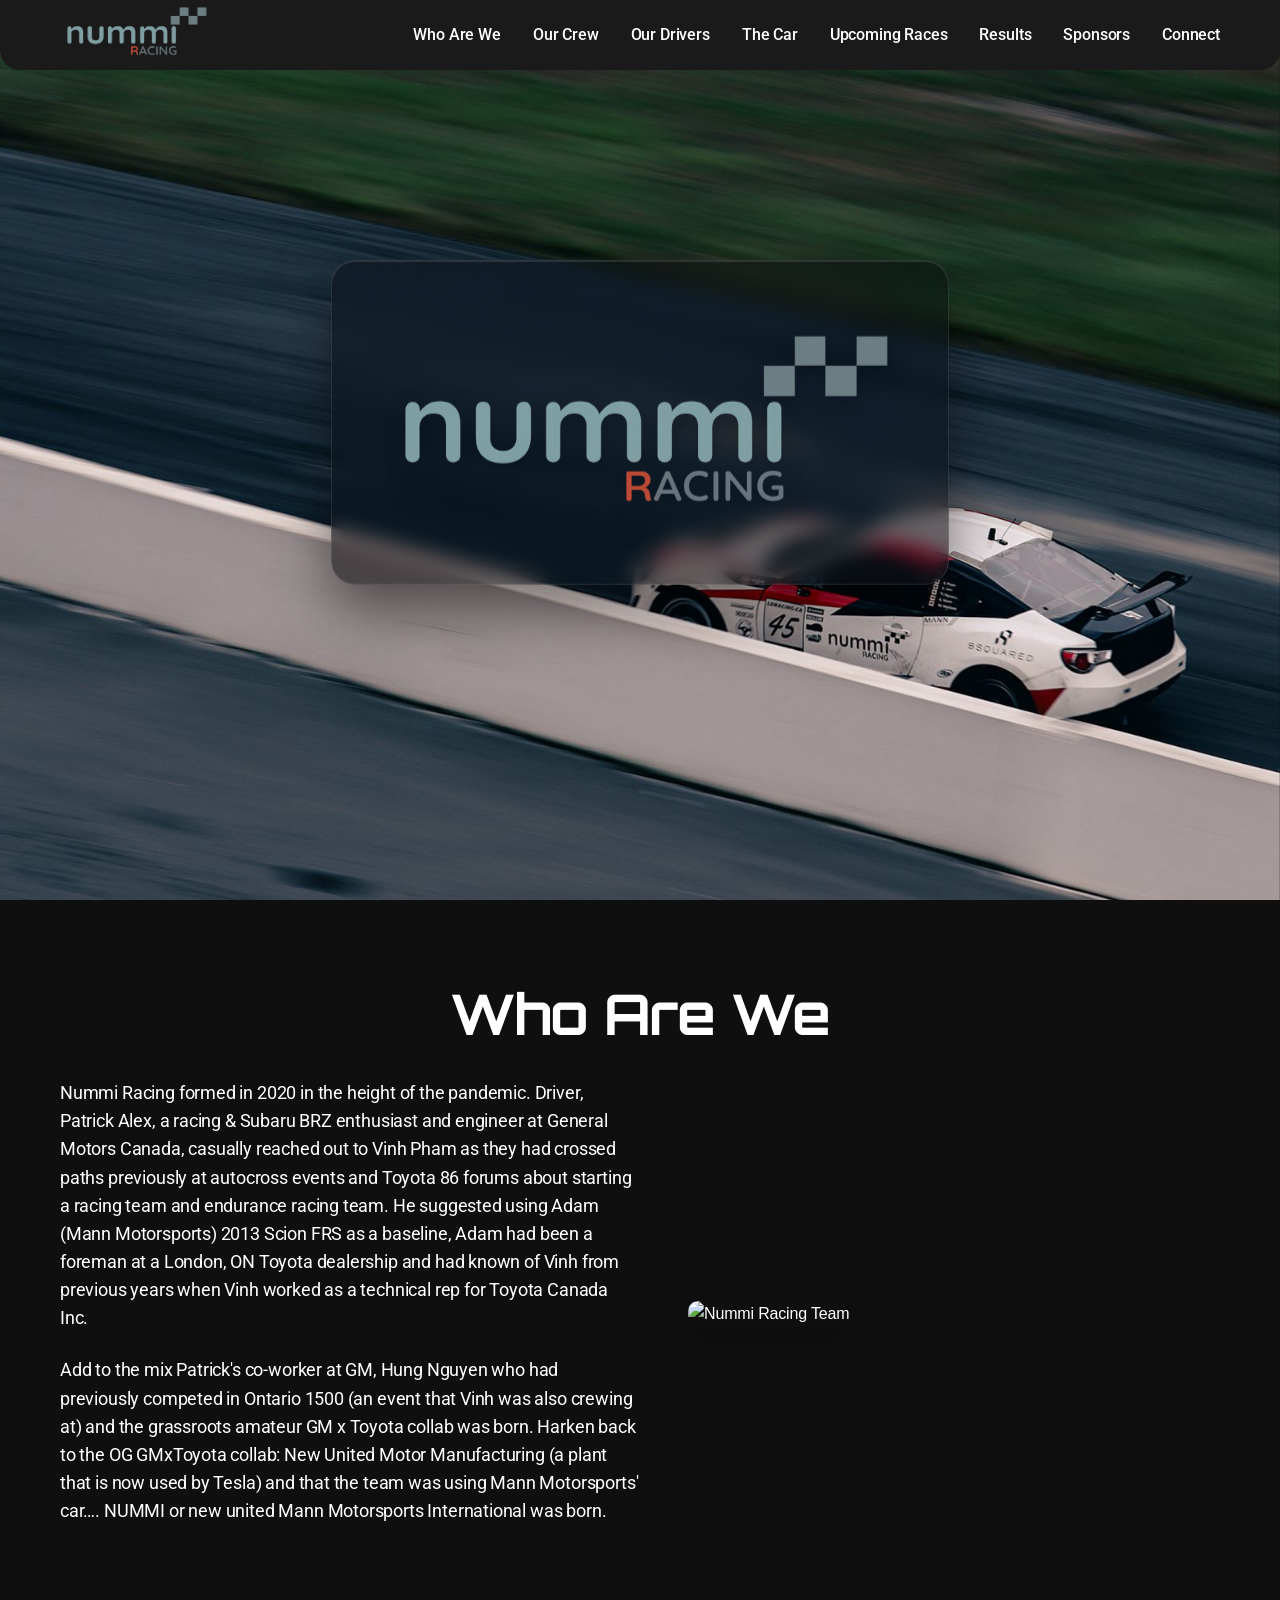
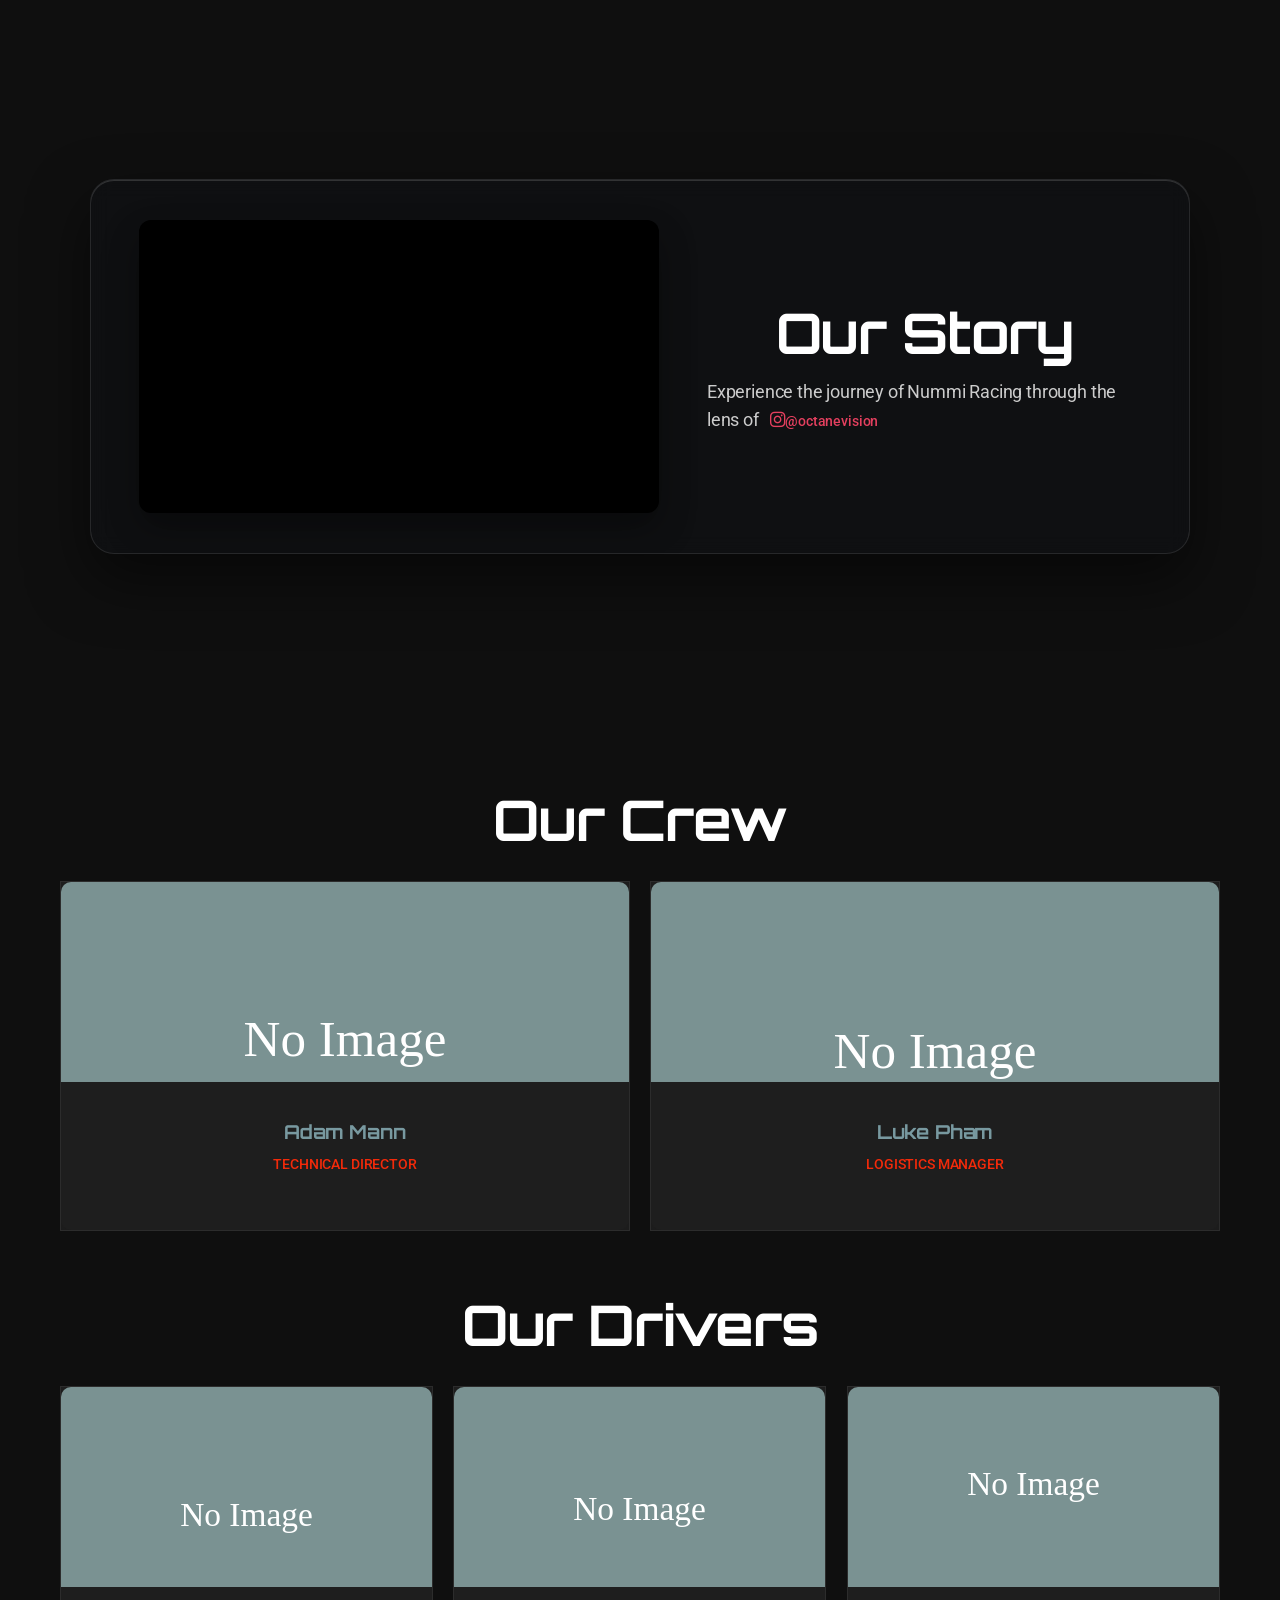
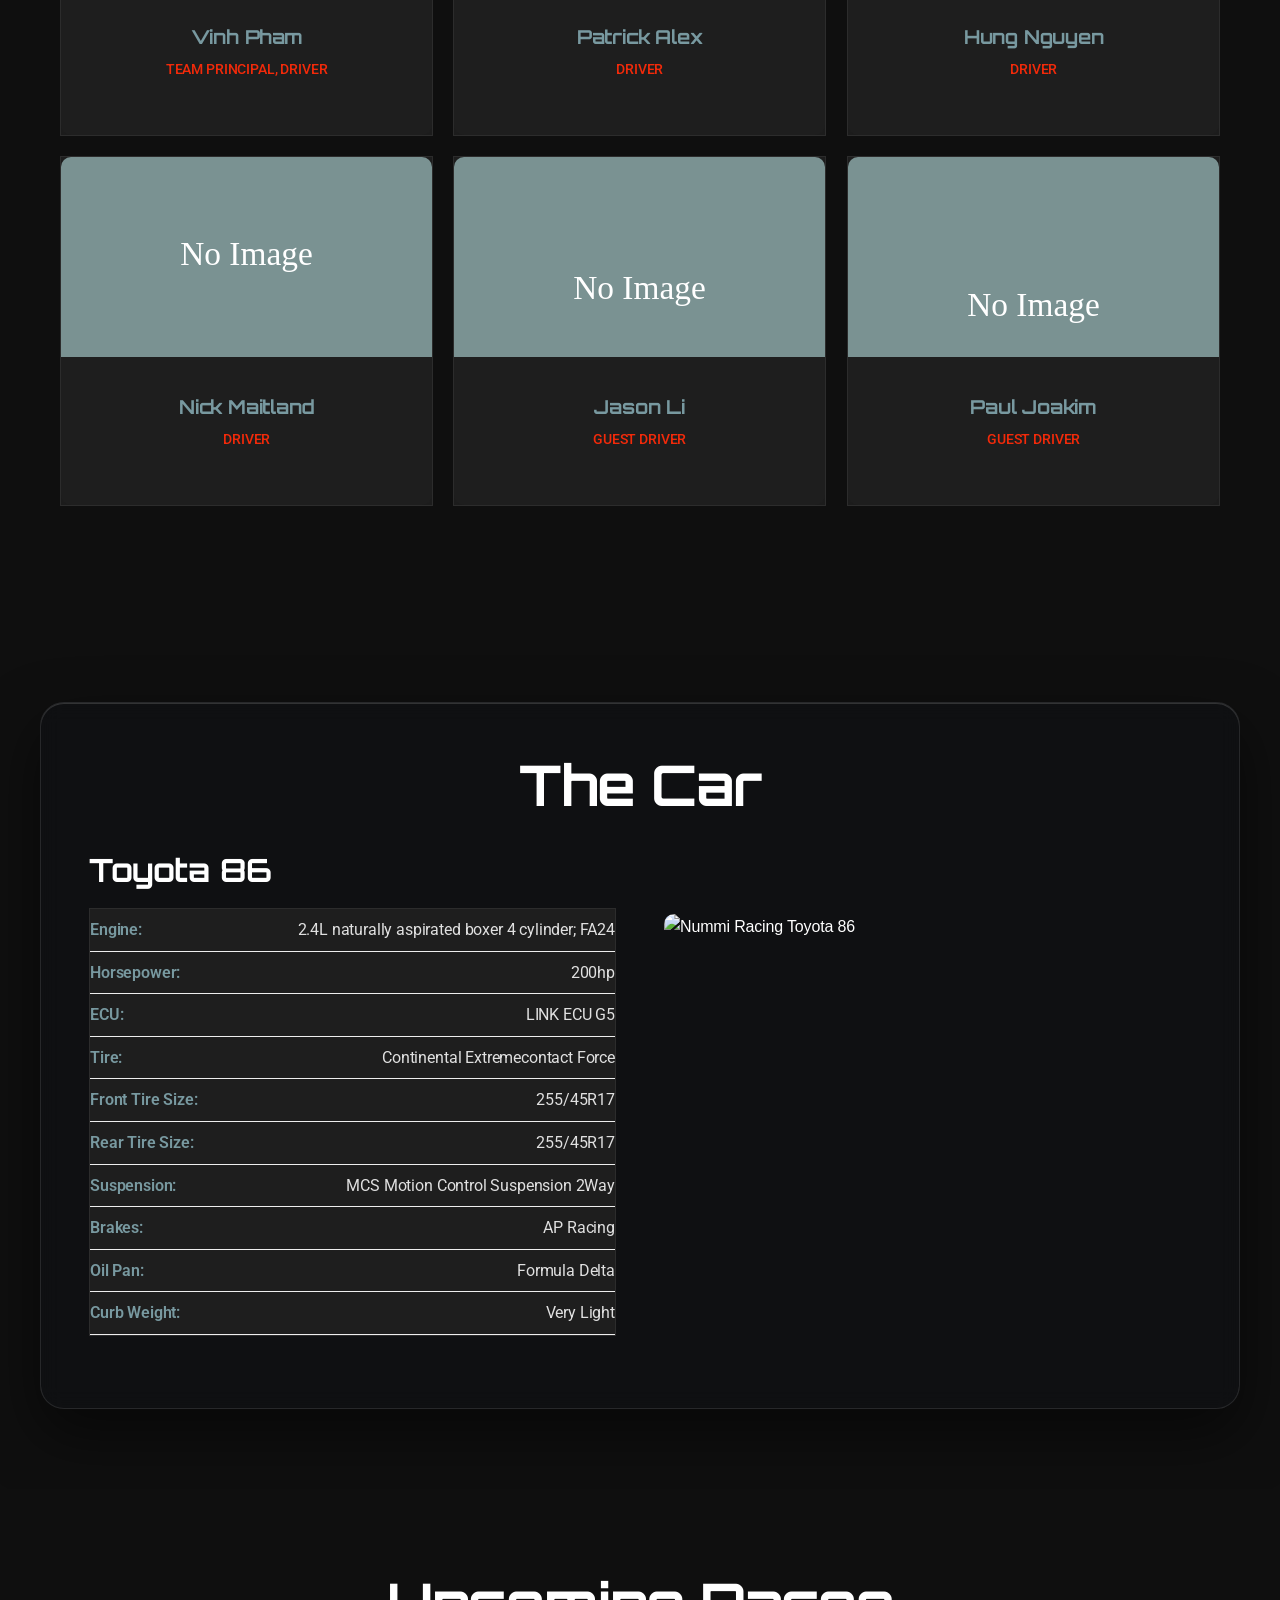
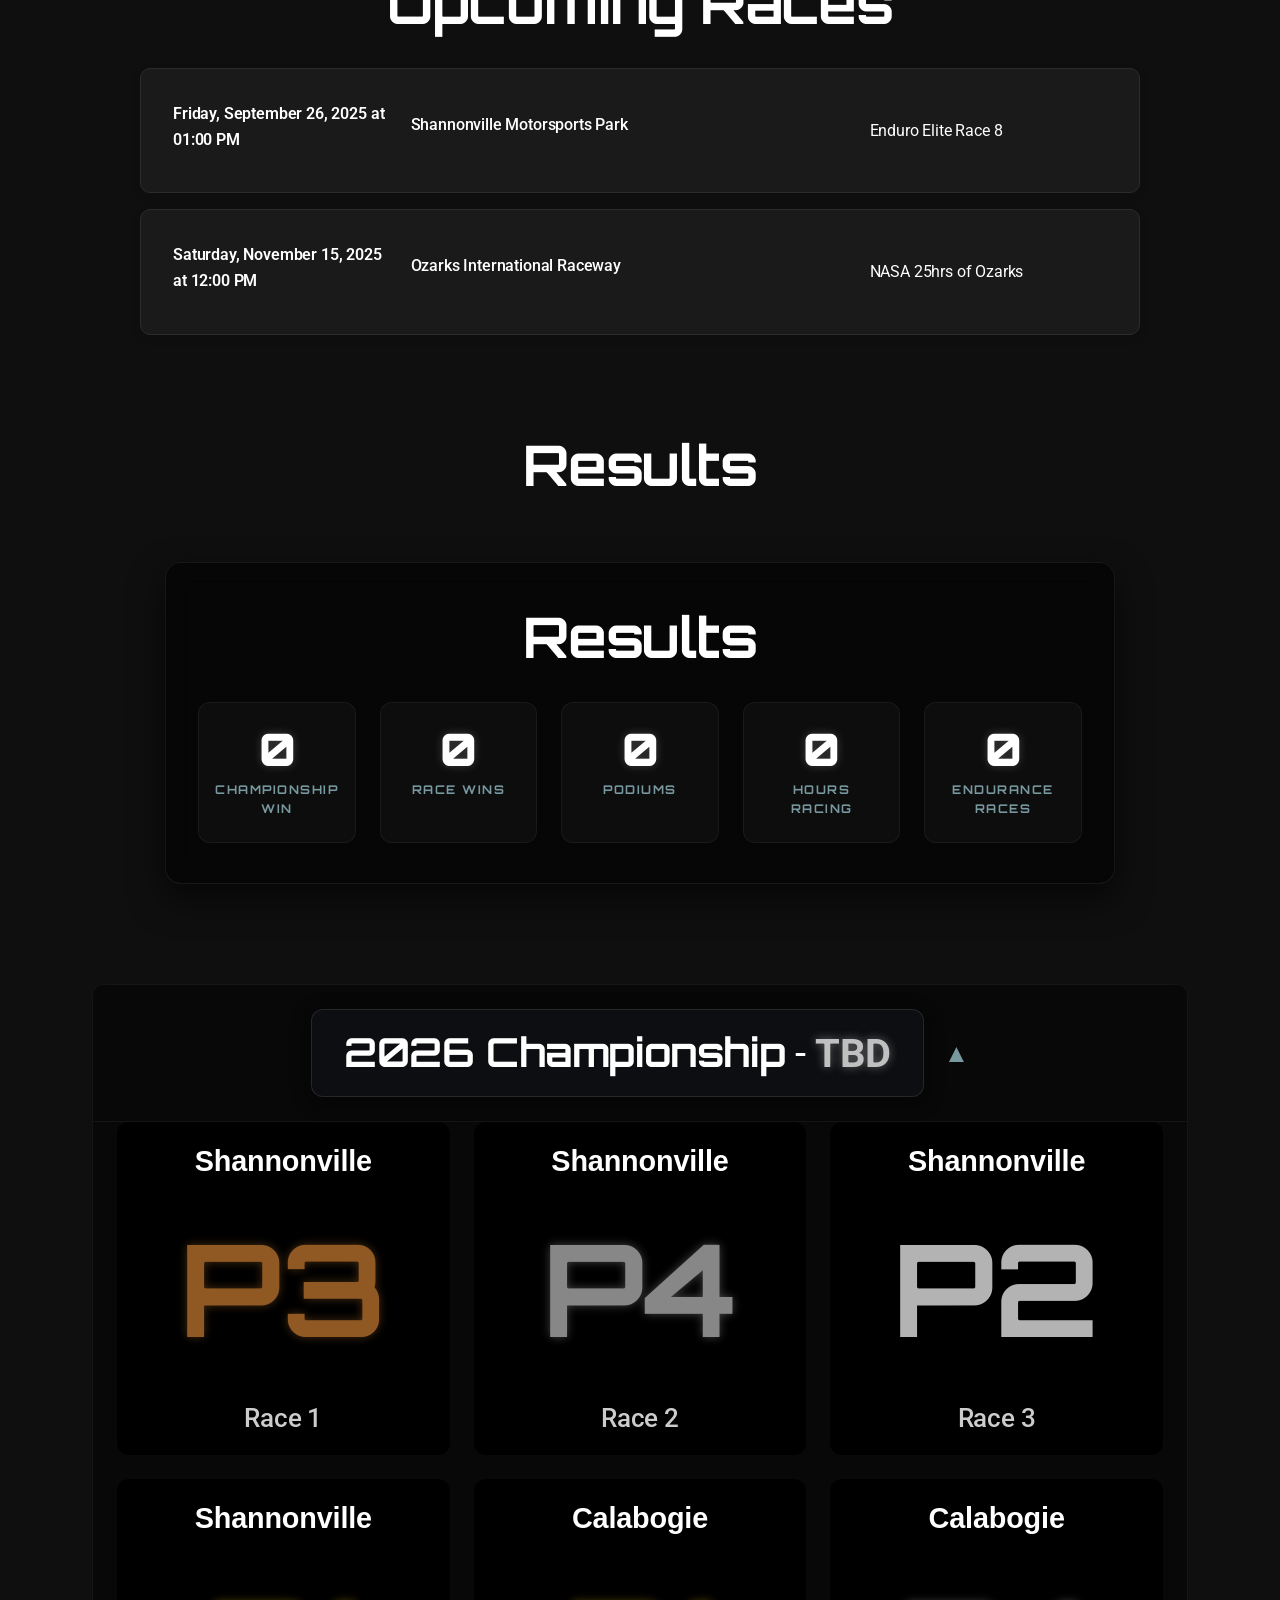
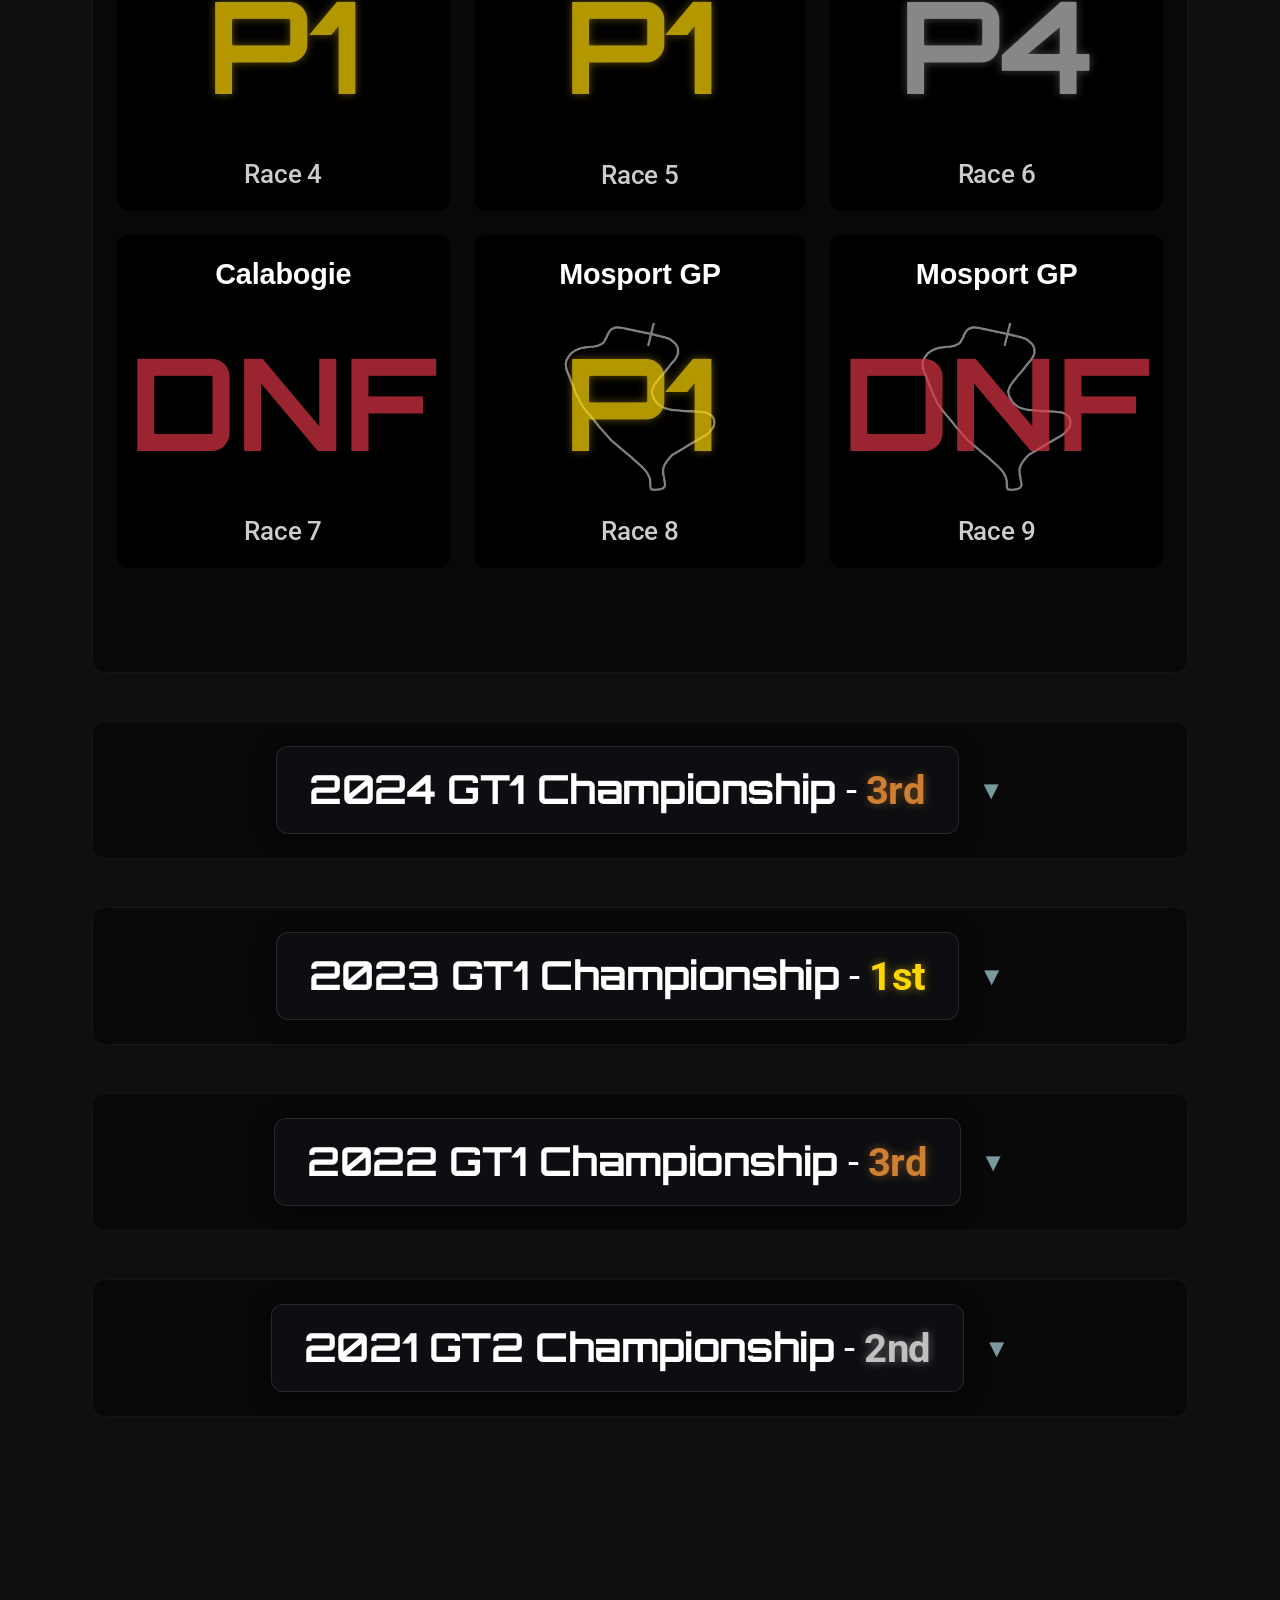
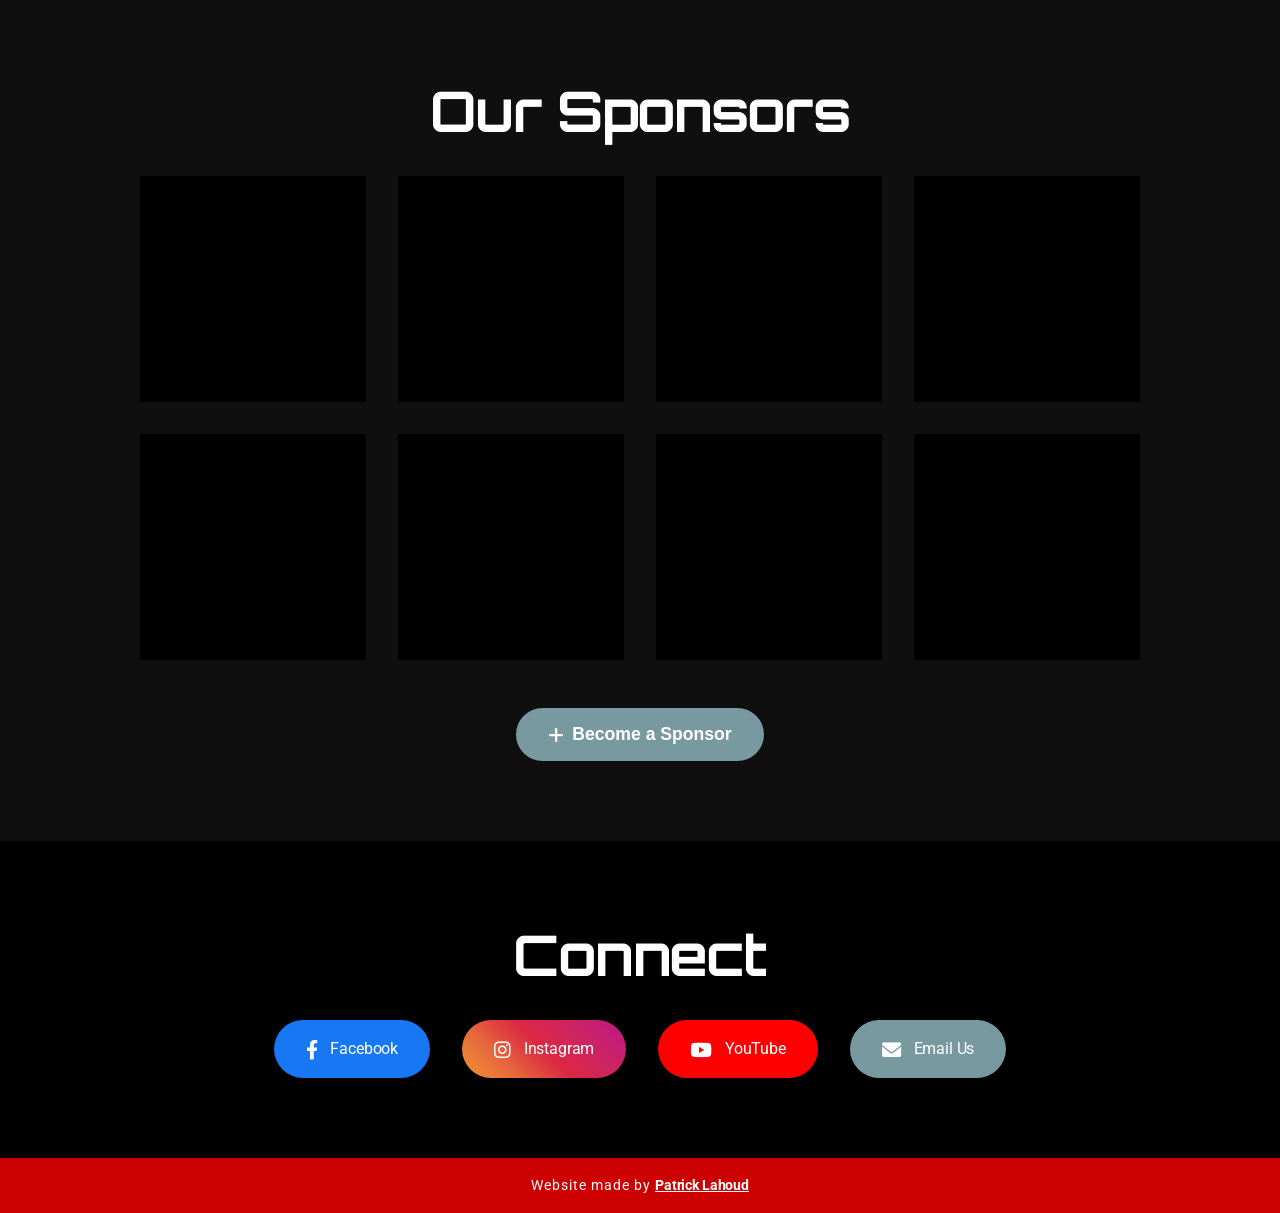
==== index.html @ 9a740198 "Deploy Apple design motion pass and Defender-safe index.html - Rebuild index.html from the July 9 bu" ====
<!DOCTYPE html>
<html lang="en">
<head>
    <meta charset="UTF-8">
    <meta name="viewport" content="width=device-width, initial-scale=1.0">
    <title>Nummi Racing - Amateur Endurance Racing Team</title>
    <link rel="icon" type="image/svg+xml" href="favicon.svg">
    <link rel="stylesheet" href="styles.css?v=3.9">
    <link href="https://cdnjs.cloudflare.com/ajax/libs/font-awesome/6.0.0/css/all.min.css" rel="stylesheet" media="print" onload="this.media='all'">
    <link href="https://fonts.googleapis.com/css2?family=Orbitron:wght@400;700;900&family=Roboto:wght@300;400;500;700&display=swap" rel="stylesheet" media="print" onload="this.media='all'">
    <link href="https://fonts.cdnfonts.com/css/vag-rounded" rel="stylesheet" media="print" onload="this.media='all'">
    <noscript><link href="https://cdnjs.cloudflare.com/ajax/libs/font-awesome/6.0.0/css/all.min.css" rel="stylesheet"><link href="https://fonts.googleapis.com/css2?family=Orbitron:wght@400;700;900&family=Roboto:wght@300;400;500;700&display=swap" rel="stylesheet"><link href="https://fonts.cdnfonts.com/css/vag-rounded" rel="stylesheet"></noscript>
    
    <!-- Hotjar Tracking Code for Site 6501565 (name missing) -->
    <script>
        (function(h,o,t,j,a,r){
            h.hj=h.hj||function(){(h.hj.q=h.hj.q||[]).push(arguments)};
            h._hjSettings={hjid:6501565,hjsv:6};
            a=o.getElementsByTagName('head')[0];
            r=o.createElement('script');r.async=1;
            r.src=t+h._hjSettings.hjid+j+h._hjSettings.hjsv;
            a.appendChild(r);
        })(window,document,'https://static.hotjar.com/c/hotjar-','.js?sv=');
    </script>
</head>
<body>
    <!-- Splash Screen -->
    <div id="splash-screen" class="splash-screen">
        <div class="splash-content">
            <h1 class="splash-text">Welcome to</h1>
        </div>
    </div>

    <div class="top-accent-line"></div>

    <!-- Navigation -->
    <nav class="navbar">
        <div class="nav-container">
                    <div class="nav-logo">
            <a href="#home">
                <img src="images/nummi.png" alt="Nummi Racing" class="nav-logo-img">
            </a>
        </div>
            <div class="nav-menu" id="nav-menu">
            <a href="#about" class="nav-link">Who Are We</a>
            <a href="#crew" class="nav-link">Our Crew</a>
            <a href="#drivers" class="nav-link">Our Drivers</a>
            <a href="#car" class="nav-link">The Car</a>
                            <a href="#schedule" class="nav-link">Upcoming Races</a>
            <a href="#results" class="nav-link">Results</a>
            <a href="#sponsors" class="nav-link">Sponsors</a>
            <a href="#contact" class="nav-link">Connect</a>
            </div>
            <div class="nav-toggle" id="nav-toggle">
                <span class="bar"></span>
                <span class="bar"></span>
                <span class="bar"></span>
            </div>
        </div>
    </nav>

    <!-- Hero Section -->
    <section id="home" class="hero">
    <div class="parallax-viewport">
        <img src="images/hero-bg2-web.jpg" class="hero-background" alt="Hero Background Image">
    </div>

    <div class="hero-content">
        <img src="images/nummi.png" alt="Nummi Racing" class="hero-logo" fetchpriority="high">
    </div>
    </section>

    <!-- Countdown Section -->
    <section id="countdown" class="countdown-section">
        <div class="container" style="display: none !important;">
            <h2>Upcoming Races</h2>
            <div class="countdown-container">
                <!-- Race 1 Countdown -->
                <div class="countdown-race" id="countdown-race1">
                    <div class="race-details">
                        <h3>Enduro Elite Race 8</h3>
                        <p>Shannonville Motorsports Park</p>
                        <p>September 26, 2025 at 1:00 PM EST</p>
                    </div>
                    <div class="countdown-timer">
                        <div class="countdown-item">
                            <span class="countdown-number" id="months1">00</span>
                            <span class="countdown-label">Months</span>
                        </div>
                        <div class="countdown-item">
                            <span class="countdown-number" id="days1">00</span>
                            <span class="countdown-label">Days</span>
                        </div>
                        <div class="countdown-item">
                            <span class="countdown-number" id="hours1">00</span>
                            <span class="countdown-label">Hours</span>
                        </div>
                        <div class="countdown-item">
                            <span class="countdown-number" id="minutes1">00</span>
                            <span class="countdown-label">Minutes</span>
                        </div>
                        <div class="countdown-item">
                            <span class="countdown-number" id="seconds1">00</span>
                            <span class="countdown-label">Seconds</span>
                        </div>
                    </div>
                </div>

                <!-- Race 2 Countdown -->
                <div class="countdown-race" id="countdown-race2">
                    <div class="race-details">
                        <h3>NASA 25hrs of Ozarks</h3>
                        <p>Ozarks International Raceway</p>
                        <p>November 15, 2025 at 11:00 AM CT</p>
                    </div>
                    <div class="countdown-timer">
                        <div class="countdown-item">
                            <span class="countdown-number" id="months2">00</span>
                            <span class="countdown-label">Months</span>
                        </div>
                        <div class="countdown-item">
                            <span class="countdown-number" id="days2">00</span>
                            <span class="countdown-label">Days</span>
                        </div>
                        <div class="countdown-item">
                            <span class="countdown-number" id="hours2">00</span>
                            <span class="countdown-label">Hours</span>
                        </div>
                        <div class="countdown-item">
                            <span class="countdown-number" id="minutes2">00</span>
                            <span class="countdown-label">Minutes</span>
                        </div>
                        <div class="countdown-item">
                            <span class="countdown-number" id="seconds2">00</span>
                            <span class="countdown-label">Seconds</span>
                        </div>
                    </div>
                </div>
            </div>
        </div>
    </section>

    <!-- About Section -->
    <section id="about" class="about-section">
        <div class="container">
            <h2>Who Are We</h2>
            <div class="about-content">
                <div class="about-text">
                    <p>Nummi Racing formed in 2020 in the height of the pandemic. Driver, Patrick Alex, a racing & Subaru BRZ enthusiast and engineer at General Motors Canada, casually reached out to Vinh Pham as they had crossed paths previously at autocross events and Toyota 86 forums about starting a racing team and endurance racing team. He suggested using Adam (Mann Motorsports) 2013 Scion FRS as a baseline, Adam had been a foreman at a London, ON Toyota dealership and had known of Vinh from previous years when Vinh worked as a technical rep for Toyota Canada Inc.</p>
                    
                    <p>Add to the mix Patrick's co-worker at GM, Hung Nguyen who had previously competed in Ontario 1500 (an event that Vinh was also crewing at) and the grassroots amateur GM x Toyota collab was born. Harken back to the OG GMxToyota collab: New United Motor Manufacturing (a plant that is now used by Tesla) and that the team was using Mann Motorsports' car…. NUMMI or new united Mann Motorsports International was born.</p>
                </div>
                <div class="about-image">
                    <img src="images/team-photo.jpg" alt="Nummi Racing Team" id="team-photo" loading="lazy">
                </div>
            </div>
        </div>
    </section>

    <!-- Team Movie Section -->
    <section id="highlights" class="video-parallax-section">
    <div class="video-parallax-viewport">
        <div class="video-parallax-bg"></div>
    </div>

    <div class="video-glass-card">
        <div class="video-content-layout">
            
            <div class="iframe-player-container">
                <iframe 
                    src="https://www.youtube.com/embed/swgQvlwt8AI" 
                    title="Nummi Racing Team Movie"
                    frameborder="0" 
                    allow="accelerometer; autoplay; clipboard-write; encrypted-media; gyroscope; picture-in-picture" 
                    allowfullscreen>
                </iframe>
            </div>
            
            <div class="video-text-container">
                <h2>Our Story</h2>
                <p>Experience the journey of Nummi Racing through the lens of &nbsp; <a href="https://www.instagram.com/octanevision/" target="_blank" class="instagram-link"><i class="fab fa-instagram"></i>@octanevision</a></p>
            </div>
        </div>
    </div>
    </section>

    <!-- Crew Section -->
    <section id="crew" class="crew-section">
        <div class="container">
            <h3><br></h3>
            <h2>Our Crew</h2>
            <div class="crew-grid" id="crew-grid">
                <!-- Crew will be populated by JavaScript -->
            </div>
        </div>
    </section>

    <!-- Drivers Section -->
    <section id="drivers" class="drivers-section">
        <div class="container">
            <h2>Our Drivers</h2>
            <div class="drivers-grid" id="drivers-grid">
                <!-- Drivers will be populated by JavaScript -->
            </div>
        </div>
    </section>
    

    <!-- The Car Section -->
    <section id="car" class="car-parallax-section">
    <div class="car-parallax-viewport">
        <div class="car-parallax-bg"></div>
    </div>

    <div class="car-glass-card">
        <h2>The Car</h2>
        <div class="car-content">
            <div class="car-details">
                <h3>Toyota 86</h3>
                <div class="car-specs">
                    <div class="spec-item">
                        <span class="spec-label">Engine:</span>
                        <span class="spec-value">2.4L naturally aspirated boxer 4 cylinder; FA24</span>
                    </div>
                    <div class="spec-item">
                        <span class="spec-label">Horsepower:</span>
                        <span class="spec-value">200hp</span>
                    </div>
                    <div class="spec-item">
                        <span class="spec-label">ECU:</span>
                        <span class="spec-value">LINK ECU G5</span>
                    </div>
                    <div class="spec-item">
                        <span class="spec-label">Tire:</span>
                        <span class="spec-value">Continental Extremecontact Force</span>
                    </div>
                    <div class="spec-item">
                        <span class="spec-label">Front Tire Size:</span>
                        <span class="spec-value">255/45R17</span>
                    </div>
                    <div class="spec-item">
                        <span class="spec-label">Rear Tire Size:</span>
                        <span class="spec-value">255/45R17</span>
                    </div>
                    <div class="spec-item">
                        <span class="spec-label">Suspension:</span>
                        <span class="spec-value">MCS Motion Control Suspension 2Way</span>
                    </div>
                    <div class="spec-item">
                        <span class="spec-label">Brakes:</span>
                        <span class="spec-value">AP Racing</span>
                    </div>
                    <div class="spec-item">
                        <span class="spec-label">Oil Pan:</span>
                        <span class="spec-value">Formula Delta</span>
                    </div>
                    <div class="spec-item">
                        <span class="spec-label">Curb Weight:</span>
                        <span class="spec-value">Very Light</span>
                    </div>
                </div>
            </div>
            <div class="car-gallery">
                <img src="images/car-main.jpg" alt="Nummi Racing Toyota 86" id="car-main-image" loading="lazy">
                <div class="car-thumbnails" id="car-thumbnails">
                    </div>
            </div>
        </div>
    </div>
    </section>
    
    <!-- Schedule Section -->
    <section id="schedule" class="schedule-section">
        <div class="container">
            <h2>Upcoming Races</h2>
            <div class="schedule-content">
                <div class="upcoming-races">

                    <div class="races-list" id="upcoming-races">
                        <!-- Upcoming races will be populated by JavaScript -->
                    </div>
                </div>

            </div>
        </div>
    </section>

    <!-- Gallery Section -->
    <section id="gallery" class="gallery-section" style="display: none;">
        <div class="container">
            <h2>Race Gallery</h2>
            <div class="gallery-filters">
                <button class="filter-btn active" data-filter="all">All Races</button>
                <button class="filter-btn" data-filter="race1">Race 1</button>
                <button class="filter-btn" data-filter="race2">Race 2</button>
                <button class="filter-btn" data-filter="race3">Race 3</button>
            </div>
            <div class="gallery-grid" id="gallery-grid">
                <!-- Gallery images will be populated by JavaScript -->
            </div>
        </div>
    </section>

    
    
    <!-- Results Section -->
    <section id="results" class="results-section">
        <div class="parallax-bg" style="background-image: url('images/DI.jpg'); position: absolute; top: 0; left: 0; width: 100%; height: 100%; z-index: 1; background-size: cover; background-position: center; background-attachment: fixed;"></div>            <h2>Results</h2>
        
        <div class="container" style="position: relative; z-index: 10;">
    <div class="results-content">
        <div class="results-overview">
            <div class="premium-glass-card">
                
                <h2 class="section-title">Results</h2>
                
                <div class="digital-stats">
                    <div class="stat-line">
                        <span class="counter-number" data-target="1">0</span>
                        <span class="counter-label">Championship Win</span>
                    </div>
                    <div class="stat-line">
                        <span class="counter-number" data-target="5">0</span>
                        <span class="counter-label">Race Wins</span>
                    </div>
                    <div class="stat-line">
                        <span class="counter-number" data-target="16">0</span>
                        <span class="counter-label">Podiums</span>
                    </div>
                    <div class="stat-line">
                        <span class="counter-number" data-target="250">0</span>
                        <span class="counter-label">Hours Racing</span>
                    </div>
                    <div class="stat-line">
                        <span class="counter-number" data-target="33">0</span>
                        <span class="counter-label">Endurance Races</span>
                    </div>
                </div>
            </div> </div>

                <div class="digital-stats" style="margin-top: 50px; margin-bottom: 50px;">
                </div>
                

                <div class="results-container">
                    
                    <div class="season-divider"></div>

                    <details class="season" open>
                        <summary><h3>2026 Championship</span><span class="season-dash"> - </span><span class="season-position silver">TBD</span></h3></summary>
                        <div class="race-content">
                    
                    <div class="season">
                        <div class="results-grid">
                            <div class="result-card">
                                <div class="track-name">Shannonville</div>
                                <div class="track-map">
                                    <canvas class="track-canvas" width="400" height="300" data-track="smp-long" data-lap-time="1.20"></canvas>
                                </div>
                                <div class="race-position p3">P3</div>
                                <div class="race-number">Race 1</div>
                            </div>
                            
                            <div class="result-card">
                                <div class="track-name">Shannonville</div>
                                <div class="track-map">
                                    <canvas class="track-canvas" width="400" height="300" data-track="smp-long" data-lap-time="1.19"></canvas>
                                </div>
                                <div class="race-position p4">P4</div>
                                <div class="race-number">Race 2</div>
                            </div>
                            
                            <div class="result-card">
                                <div class="track-name">Shannonville </div>
                                <div class="track-map">
                                    <canvas class="track-canvas" width="400" height="300" data-track="smp-long" data-lap-time="1.42"></canvas>
                                </div>
                                <div class="race-position p2">P2</div>
                                <div class="race-number">Race 3</div>
                            </div>
                            
                            <div class="result-card">
                                <div class="track-name">Shannonville </div>
                                <div class="track-map">
                                    <canvas class="track-canvas" width="400" height="300" data-track="smp-long" data-lap-time="1.40"></canvas>
                                </div>
                                <div class="race-position p1">P1</div>
                                <div class="race-number">Race 4</div>
                            </div>
                            
                            <div class="result-card">
                                <div class="track-name">Calabogie</div>
                                <div class="track-map">
                                    <canvas class="track-canvas" width="400" height="300" data-track="calabogie" data-lap-time="1.17"></canvas>
                                </div>
                                <div class="race-position p1">P1</div>
                                <div class="race-number">Race 5</div>
                            </div>
                            
                             <div class="result-card">
                                <div class="track-name">Calabogie</div>
                                <div class="track-map">
                                    <canvas class="track-canvas" width="400" height="300" data-track="calabogie" data-lap-time="1.17"></canvas>
                                </div>
                                <div class="race-position p4">P4</div>
                                <div class="race-number">Race 6</div>
                            </div>

                             <div class="result-card">
                                <div class="track-name">Calabogie</div>
                                <div class="track-map">
                                    <canvas class="track-canvas" width="400" height="300" data-track="calabogie" data-lap-time="1.17"></canvas>
                                </div>
                                <div class="race-position dnf">DNF</div>
                                <div class="race-number">Race 7</div>
                            </div>

                            <div class="result-card">
                                <div class="track-name">Mosport GP</div>
                                <div class="track-map">
                                    <canvas class="track-canvas" width="400" height="300" data-track="mosport" data-lap-time="1.24"></canvas>
                                </div>
                                <div class="race-position p1">P1</div>
                                <div class="race-number">Race 8</div>
                            </div>

                            <div class="result-card">
                                <div class="track-name">Mosport GP</div>
                                <div class="track-map">
                                    <canvas class="track-canvas" width="400" height="300" data-track="mosport" data-lap-time="1.24"></canvas>
                                </div>
                                <div class="race-position dnf">DNF</div>
                                <div class="race-number">Race 9</div>
                            </div>                
                        </div>

                        </div>
                        </details>
                    
                    <details class="season">
                        <summary><h3>2024 GT1 Championship</span><span class="season-dash"> - </span><span class="season-position bronze">3rd</span></h3></summary>
                        <div class="race-content">
                    
                            <div class="season">
                        <div class="results-grid">
                            <div class="result-card">
                                <div class="track-name">Mosport GP</div>
                                <div class="track-map">
                                    <canvas class="track-canvas" width="400" height="300" data-track="mosport" data-lap-time="1.24"></canvas>
                                </div>
                                <div class="race-position p5">P5</div>
                                <div class="race-number">Race 1</div>
                            </div>
                            
                            <div class="result-card">
                                <div class="track-name">Mosport GP</div>
                                <div class="track-map">
                                    <canvas class="track-canvas" width="400" height="300" data-track="mosport" data-lap-time="1.25"></canvas>
                                </div>
                                <div class="race-position p3">P3</div>
                                <div class="race-number">Race 2</div>
                            </div>
                            
                            <div class="result-card">
                                <div class="track-name">Calabogie</div>
                                <div class="track-map">
                                    <canvas class="track-canvas" width="400" height="300" data-track="calabogie" data-lap-time="1.16"></canvas>
                                </div>
                                <div class="race-position p1">P1</div>
                                <div class="race-number">Race 3</div>
                            </div>
                            
                            <div class="result-card">
                                <div class="track-name">Calabogie</div>
                                <div class="track-map">
                                    <canvas class="track-canvas" width="400" height="300" data-track="calabogie" data-lap-time="1.17"></canvas>
                                </div>
                                <div class="race-position p6">P6</div>
                                <div class="race-number">Race 4</div>
                            </div>
                            
                            <div class="result-card">
                                <div class="track-name">Mosport GP</div>
                                <div class="track-map">
                                    <canvas class="track-canvas" width="400" height="300" data-track="mosport" data-lap-time="1.26"></canvas>
                                </div>
                                <div class="race-position p3">P3</div>
                                <div class="race-number">Race 5</div>
                            </div>
                            
                            <div class="result-card">
                                <div class="track-name">Mosport GP</div>
                                <div class="track-map">
                                    <canvas class="track-canvas" width="400" height="300" data-track="mosport" data-lap-time="0"></canvas>
                                </div>
                                <div class="race-position dnf">DNF</div>
                                <div class="race-number">Race 6</div>
                            </div>
                            
                            <div class="result-card">
                                <div class="track-name">Shannonville</div>
                                <div class="track-map">
                                    <canvas class="track-canvas" width="400" height="300" data-track="smp-long" data-lap-time="1.40"></canvas>
                                </div>
                                <div class="race-position p2">P2</div>
                                <div class="race-number">Race 7</div>
                            </div>
                            
                            <div class="result-card">
                                <div class="track-name">Shannonville</div>
                                <div class="track-map">
                                    <canvas class="track-canvas" width="400" height="300" data-track="smp-long" data-lap-time="1.39"></canvas>
                                </div>
                                <div class="race-position p1">P1</div>
                                <div class="race-number">Race 8</div>
                            </div>
                            
                            <div class="result-card">
                                <div class="track-name">Shannonville Pro</div>
                                <div class="track-map">
                                    <canvas class="track-canvas" width="400" height="300" data-track="smp-pro" data-lap-time="1.38"></canvas>
                                </div>
                                <div class="race-position p3">P3</div>
                                <div class="race-number">Race 9</div>
                            </div>
                        </div>
                    </div>
                    
                    <div class="season-divider"></div>

                    </div>
                    </details>


                    <details class="season">
                        <summary><h3>2023 GT1 Championship</span><span class="season-dash"> - </span><span class="season-position gold">1st</span></h3></summary>
                        <div class="race-content">
                    
                    <div class="season">
                        <div class="results-grid">
                            <div class="result-card">
                                <div class="track-name">Shannonville</div>
                                <div class="track-map">
                                    <canvas class="track-canvas" width="400" height="300" data-track="smp-long" data-lap-time="1.40"></canvas>
                                </div>
                                <div class="race-position p1">P1</div>
                                <div class="race-number">Race 1</div>
                            </div>
                            
                            <div class="result-card">
                                <div class="track-name">Mosport GP</div>
                                <div class="track-map">
                                    <canvas class="track-canvas" width="400" height="300" data-track="mosport" data-lap-time="1.24"></canvas>
                                </div>
                                <div class="race-position p1">P1</div>
                                <div class="race-number">Race 2</div>
                            </div>
                            
                            <div class="result-card">
                                <div class="track-name">Mosport GP</div>
                                <div class="track-map">
                                    <canvas class="track-canvas" width="400" height="300" data-track="mosport" data-lap-time="1.25"></canvas>
                                </div>
                                <div class="race-position p2">P2</div>
                                <div class="race-number">Race 3</div>
                            </div>
                            
                            <div class="result-card">
                                <div class="track-name">Calabogie</div>
                                <div class="track-map">
                                    <canvas class="track-canvas" width="400" height="300" data-track="calabogie" data-lap-time="1.16"></canvas>
                                </div>
                                <div class="race-position p6">P6</div>
                                <div class="race-number">Race 4</div>
                            </div>
                            
                            <div class="result-card">
                                <div class="track-name">Calabogie</div>
                                <div class="track-map">
                                    <canvas class="track-canvas" width="400" height="300" data-track="calabogie" data-lap-time="1.17"></canvas>
                                </div>
                                <div class="race-position p2">P2</div>
                                <div class="race-number">Race 5</div>
                            </div>
                            
                            <div class="result-card">
                                <div class="track-name">Shannonville</div>
                                <div class="track-map">
                                    <canvas class="track-canvas" width="400" height="300" data-track="smp-long" data-lap-time="1.39"></canvas>
                                </div>
                                <div class="race-position p3">P3</div>
                                <div class="race-number">Race 6</div>
                            </div>
                            
                            <div class="result-card">
                                <div class="track-name">Shannonville</div>
                                <div class="track-map">
                                    <canvas class="track-canvas" width="400" height="300" data-track="smp-long" data-lap-time="1.37"></canvas>
                                </div>
                                <div class="race-position p1">P1</div>
                                <div class="race-number">Race 7</div>
                            </div>
                            
                            <div class="result-card">
                                <div class="track-name">Calabogie</div>
                                <div class="track-map">
                                    <canvas class="track-canvas" width="400" height="300" data-track="calabogie" data-lap-time="1.18"></canvas>
                                </div>
                                <div class="race-position p2">P2</div>
                                <div class="race-number">Race 8</div>
                            </div>
                            
                            <div class="result-card">
                                <div class="track-name">Calabogie</div>
                                <div class="track-map">
                                    <canvas class="track-canvas" width="400" height="300" data-track="calabogie" data-lap-time="1.19"></canvas>
                                </div>
                                <div class="race-position p6">P6</div>
                                <div class="race-number">Race 9</div>
                            </div>
                        </div>
                    </div>

                    </div>
                    </details>

                    <div class="season-divider"></div>

                    <details class="season">
                        <summary><h3>2022 GT1 Championship</span><span class="season-dash"> - </span><span class="season-position bronze">3rd</span></h3></summary>
                        <div class="race-content">

                    <div class="season">
                        <div class="results-grid">
                            <div class="result-card">
                                <div class="track-name">Mosport GP</div>
                                <div class="track-map">
                                    <canvas class="track-canvas" width="400" height="300" data-track="mosport" data-lap-time="1.26"></canvas>
                                </div>
                                <div class="race-position p2">P2</div>
                                <div class="race-number">Race 1</div>
                            </div>
                            
                            <div class="result-card">
                                <div class="track-name">Mosport GP</div>
                                <div class="track-map">
                                    <canvas class="track-canvas" width="400" height="300" data-track="mosport" data-lap-time="1.27"></canvas>
                                </div>
                                <div class="race-position p3">P3</div>
                                <div class="race-number">Race 2</div>
                            </div>
                            
                            <div class="result-card">
                                <div class="track-name">Mosport GP</div>
                                <div class="track-map">
                                    <canvas class="track-canvas" width="400" height="300" data-track="mosport" data-lap-time="1.28"></canvas>
                                </div>
                                <div class="race-position p5">P5</div>
                                <div class="race-number">Race 3</div>
                            </div>
                            
                            <div class="result-card">
                                <div class="track-name">Calabogie</div>
                                <div class="track-map">
                                    <canvas class="track-canvas" width="400" height="300" data-track="calabogie" data-lap-time="1.17"></canvas>
                                </div>
                                <div class="race-position p5">P5</div>
                                <div class="race-number">Race 4</div>
                            </div>
                            
                            <div class="result-card">
                                <div class="track-name">Calabogie</div>
                                <div class="track-map">
                                    <canvas class="track-canvas" width="400" height="300" data-track="calabogie" data-lap-time="1.18"></canvas>
                                </div>
                                <div class="race-position p6">P6</div>
                                <div class="race-number">Race 5</div>
                            </div>
                            
                            <div class="result-card">
                                <div class="track-name">Shannonville</div>
                                <div class="track-map">
                                    <canvas class="track-canvas" width="400" height="300" data-track="smp-long" data-lap-time="1.40"></canvas>
                                </div>
                                <div class="race-position p2">P2</div>
                                <div class="race-number">Race 6</div>
                            </div>
                            
                            <div class="result-card">
                                <div class="track-name">Shannonville</div>
                                <div class="track-map">
                                    <canvas class="track-canvas" width="400" height="300" data-track="smp-long" data-lap-time="1.41"></canvas>
                                </div>
                                <div class="race-position p4">P4</div>
                                <div class="race-number">Race 7</div>
                            </div>
                            
                            <div class="result-card">
                                <div class="track-name">Calabogie</div>
                                <div class="track-map">
                                    <canvas class="track-canvas" width="400" height="300" data-track="calabogie" data-lap-time="1.19"></canvas>
                                </div>
                                <div class="race-position p7">P7</div>
                                <div class="race-number">Race 8</div>
                            </div>
                            
                            <div class="result-card">
                                <div class="track-name">Calabogie</div>
                                <div class="track-map">
                                    <canvas class="track-canvas" width="400" height="300" data-track="calabogie" data-lap-time="1.20"></canvas>
                                </div>
                                <div class="race-position p12">P12</div>
                                <div class="race-number">Race 9</div>
                            </div>
                        </div>
                    </div>

                    </div>
                    </details>

                    <div class="season-divider"></div>

                    <details class="season">
                        <summary><h3>2021 GT2 Championship</span><span class="season-dash"> - </span><span class="season-position silver">2nd</span></h3></summary>
                        <div class="race-content">

                    <div class="season">
                        <div class="results-grid">
                            <div class="result-card">
                                <div class="track-name">Calabogie GT2</div>
                                <div class="track-map">
                                    <canvas class="track-canvas" width="400" height="300" data-track="calabogie" data-lap-time="1.20"></canvas>
                                </div>
                                <div class="race-position p5">P5</div>
                                <div class="race-number">Race 1</div>
                            </div>
                            
                            <div class="result-card">
                                <div class="track-name">Calabogie GT2</div>
                                <div class="track-map">
                                    <canvas class="track-canvas" width="400" height="300" data-track="calabogie" data-lap-time="1.19"></canvas>
                                </div>
                                <div class="race-position p3">P3</div>
                                <div class="race-number">Race 2</div>
                            </div>
                            
                            <div class="result-card">
                                <div class="track-name">Shannonville GT2</div>
                                <div class="track-map">
                                    <canvas class="track-canvas" width="400" height="300" data-track="smp-long" data-lap-time="1.42"></canvas>
                                </div>
                                <div class="race-position p2">P2</div>
                                <div class="race-number">Race 3</div>
                            </div>
                            
                            <div class="result-card">
                                <div class="track-name">Shannonville GT1</div>
                                <div class="track-map">
                                    <canvas class="track-canvas" width="400" height="300" data-track="smp-pro" data-lap-time="1.40"></canvas>
                                </div>
                                <div class="race-position p4">P4</div>
                                <div class="race-number">Race 4</div>
                            </div>
                            
                            <div class="result-card">
                                <div class="track-name">Calabogie GT2</div>
                                <div class="track-map">
                                    <canvas class="track-canvas" width="400" height="300" data-track="calabogie" data-lap-time="1.18"></canvas>
                                </div>
                                <div class="race-position p1">P1</div>
                                <div class="race-number">Race 5</div>
                            </div>
                            
                            <div class="result-card">
                                <div class="track-name">Calabogie GT2</div>
                                <div class="track-map">
                                    <canvas class="track-canvas" width="400" height="300" data-track="calabogie" data-lap-time="1.17"></canvas>
                                </div>
                                <div class="race-position p1">P1</div>
                                <div class="race-number">Race 6</div>
                            </div>
                        </div>
                    </div>

                    </div>
                    </details>

                </div>
                </div>
            </div>
        </div>
    </section>

    <!-- Sponsors Section -->
    <section id="sponsors" class="sponsors-section">
        <div class="container">
            <h2>Our Sponsors</h2>
            <div class="sponsors-grid" id="sponsors-grid">
                <!-- Sponsors will be populated by JavaScript -->
            </div>
            
            <!-- Become a Sponsor Button and Form -->
            <div class="become-sponsor-container">
                <button id="become-sponsor-btn" class="become-sponsor-btn">
                    <i class="fas fa-plus"></i>
                    Become a Sponsor
                </button>
                
                <div id="sponsor-form" class="sponsor-form" style="display: none;">
                    <h3>Interested in Sponsoring Nummi Racing?</h3>
                    <p>Fill out the form below and we'll get back to you!</p>
                    
                    <form id="sponsor-contact-form" action="https://formspree.io/f/mqadzlwk" method="POST">
                        <div class="form-group">
                            <label for="sponsor-email">Email *</label>
                            <input type="email" id="sponsor-email" name="email" required>
                        </div>
                        
                        <div class="form-group">
                            <label for="sponsor-company">Company Name *</label>
                            <input type="text" id="sponsor-company" name="company" required>
                        </div>
                        
                        <div class="sponsor-email-field" style="display: none;">
                            </div>
                        
                        <div class="form-group">
                            <label for="sponsor-product">Product Type</label>
                            <input type="text" id="sponsor-product" name="product" placeholder="e.g., Performance Parts, Apparel, etc.">
                        </div>
                        
                        <div class="form-group">
                            <label for="sponsor-message">Message</label>
                            <textarea id="sponsor-message" name="message" rows="5" placeholder="Tell us about your company and how you'd like to partner with Nummi Racing..."></textarea>
                        </div>
                        
                        <div class="form-actions">
                            <button type="button" id="cancel-sponsor-btn" class="btn btn-secondary">Cancel</button>
                            <button type="submit" class="btn btn-primary">Send Message</button>
                        </div>
                    </form>
                </div>
            </div>
        </div>
    </section>

    <!-- Connect Section -->
    <section id="contact" class="contact-section">
        <div class="container">
            <h2>Connect</h2>
            <div class="connect-buttons">
                <a href="https://www.facebook.com/nummi.racing/" class="connect-btn facebook-btn" target="_blank" rel="noopener">
                    <i class="fab fa-facebook-f"></i>
                    <span>Facebook</span>
                </a>
                <a href="https://www.instagram.com/nummi_racing/#" class="connect-btn instagram-btn" target="_blank" rel="noopener">
                    <i class="fab fa-instagram"></i>
                    <span>Instagram</span>
                </a>
                <a href="https://www.youtube.com/@NUMMIRacing" class="connect-btn youtube-btn" target="_blank" rel="noopener">
                    <i class="fab fa-youtube"></i>
                    <span>YouTube</span>
                </a>
                <a href="mailto:nummi.racing45@gmail.com" class="connect-btn email-btn">
                    <i class="fas fa-envelope"></i>
                    <span>Email Us</span>
                </a>
            </div>
        </div>
       
    </section>
    <div class="credit-banner">
    <p>Website made by <a href="https://github.com/Patrick-Lahoud" target="_blank" rel="noopener">Patrick Lahoud</a></p>
</div>

    <script src="script.js?v=3.9"></script>

 
</body>
</html>
---- styles.css ----
/* Color variables */
:root {
    --primary-color: #1a1a1a;
    --secondary-color: #2c2c2c;
    --accent-color: #7899a0; /* Nummi logo primary blue-gray */
    --accent-red: #f22a0a; /* Nummi logo red accent */
    --text-color: #ffffff;
    --bg-color: #0f0f0f;
    --card-bg: #1e1e1e;
    
    /* Logo-inspired colors */
    --logo-primary: #7899a0;
    --logo-secondary: #697576;
    --logo-accent: #9fd4d5;
    --logo-red: #f22a0a;
}

/* --- Global Body & Paragraph Font Update --- */
body, p, span, a, li, label, input, textarea {
    /* --- SWAP YOUR NEW FONT HERE --- */
    font-family: 'Inter', 'Roboto', -apple-system, BlinkMacSystemFont, 'Segoe UI', sans-serif;
    
    /* Optional: Tweaks to make the body text look incredibly crisp and clean */
    font-weight: 400;
    letter-spacing: -0.01em; 
}



/* Splash Screen */
.splash-screen {
    position: fixed;
    top: 0;
    left: 0;
    width: 100%;
    height: 100%;
    background: #000000;
    display: flex;
    align-items: center;
    justify-content: center;
    z-index: 1001;
    opacity: 1;
    transition: opacity 0.4s cubic-bezier(0.4, 0, 0.2, 1);
}

.splash-screen.fade-out {
    opacity: 0;
    pointer-events: none;
}

.splash-content {
    text-align: center;
    position: absolute;
    top: 10vh;
    left: 50%;
    transform: translate(-50%, 0);
    width: 100%;
}

.splash-text {
    font-family: 'VAG Rounded', 'VAG Rounded Std', 'VAG Rounded Next', sans-serif;
    font-size: 3rem;
    color: #7899a0;
    margin-bottom: 2rem;
    font-weight: bold;
    opacity: 0;
    animation: textFadeIn 0.3s cubic-bezier(0.4, 0, 0.2, 1) 0.2s forwards;
}



@keyframes textFadeIn {
    0% {
        opacity: 0;
        transform: translateY(-30px);
    }
    100% {
        opacity: 1;
        transform: translateY(0);
    }
}

@keyframes heroLogoFadeIn {
    0% {
        opacity: 0;
        transform: scale(0.9) translateY(20px);
    }
    100% {
        opacity: 1;
        transform: scale(1) translateY(0);
    }
}



@keyframes splashFadeIn {
    0% {
        opacity: 0;
    }
    20% {
        opacity: 1;
    }
    80% {
        opacity: 1;
    }
    100% {
        opacity: 1;
    }
}

/* Reset and Base Styles */
* {
    margin: 0;
    padding: 0;
    box-sizing: border-box;
}

html {
    scroll-behavior: smooth;
}

body {
    font-family: 'VAG Rounded', 'VAG Rounded Std', 'VAG Rounded Next', sans-serif;
    line-height: 1.6;
    color: #333;
    overflow-x: hidden;
    background-color: var(--bg-color);
    color: var(--text-color);
    transition: background-color 0.3s ease, color 0.3s ease;
    -webkit-font-smoothing: antialiased;
    -moz-osx-font-smoothing: grayscale;
    text-rendering: optimizeLegibility;
}

.container {
    max-width: 1200px;
    margin: 0 auto;
    padding: 0 20px;
    overflow-x: hidden;
}

/* Typography */
h1, h2, h3, h4, h5, h6 {
    font-family: 'Orbitron', monospace;
    font-weight: 700;
    margin-bottom: 1rem;
    font-optical-sizing: auto;
}

/* Size-specific tracking & leading: tighten as type grows, loosen as it shrinks */
h1, h2, .section-title {
    letter-spacing: -0.02em;
    line-height: 1.2;
}

h3, h4 {
    letter-spacing: -0.01em;
    line-height: 1.3;
}

h1 { font-size: 3.5rem; }
h2 { font-size: 2.5rem; }
h3 { font-size: 2rem; }
h4 { font-size: 1.5rem; }

/* Buttons */
.btn {
    display: inline-block;
    padding: 12px 24px;
    text-decoration: none;
    border-radius: 5px;
    font-weight: 500;
    transition: all 0.3s ease;
    border: none;
    cursor: pointer;
    font-size: 1rem;
}

/* --- Video Section Wrapper & Parallax Frame --- */
.video-parallax-section {
    position: relative;
    width: 100%;
    min-height: 75vh;
    display: flex;
    align-items: center;
    justify-content: center;
    overflow: hidden;
    padding: 5rem 2rem;
}

.video-parallax-viewport {
    position: absolute;
    top: 0;
    left: 0;
    width: 100%;
    height: 125%; /* Space for vertical drag room */
    overflow: hidden;
    z-index: 1;
}

.video-parallax-bg {
    position: absolute;
    top: 0;
    left: 0;
    width: 100%;
    height: 100%;
    background-image: url('images/lowback.jpg'); /* Set to your desired background track layout graphic */
    background-size: cover;
    background-position: center;
    will-change: transform;
}

/* --- Dark Liquid Glass Container --- */
.video-glass-card {
    position: relative;
    z-index: 2;
    width: 100%;
    max-width: 1100px;
    padding: 2.5rem 3rem;
    border-radius: 24px;
    
    /* --- CONFIGURATION SPECIFICS --- */
    background: rgba(15, 17, 20, 0.6); /* 0.6 Transparency Dark Obsidian Base */
    backdrop-filter: blur(10px) saturate(160%); /* 10px Blur Intensity */
    -webkit-backdrop-filter: blur(10px) saturate(160%);
    
    border: 1px solid rgba(255, 255, 255, 0.1);
    box-shadow: inset 0 1px 0px rgba(255, 255, 255, 0.15), 
                0 25px 60px rgba(0, 0, 0, 0.5);
}

/* --- Layout Split Design --- */
.video-content-layout {
    display: flex;
    gap: 3rem;
    align-items: center;
}

/* --- Compact Responsive YouTube Embed Box --- */
.iframe-player-container {
    flex: 1.3; 
    max-width: 520px; /* Constrains the video box player down elegantly */
    width: 100%;
    position: relative;
    padding-bottom: 29.25%; /* Keeps correct cinematic 16:9 aspect ratio scaling */
    height: 0;
    border-radius: 12px;
    overflow: hidden;
    box-shadow: 0 15px 35px rgba(0, 0, 0, 0.4);
    background: #000;
}

.iframe-player-container iframe {
    position: absolute;
    top: 0;
    left: 0;
    width: 100%;
    height: 100%;
    border: 0;
}

/* --- Side Copy Text Block --- */
.video-text-container {
    flex: 1;
    color: #fff;
}

.video-text-container h2 {
    margin-bottom: 0.75rem;
}

.video-text-container p {
    line-height: 1.6;
    color: #ccc;
    font-size: 1.1rem;
}

.instagram-link {
    color: #ff4757; /* Accent brand color or change to match your custom linkage guidelines */
    text-decoration: none;
    font-weight: 500;
    margin-left: 0.25rem;
    transition: opacity 0.2s;
}

.instagram-link:hover {
    opacity: 0.8;
}

/* --- Mobile Breakpoint Rules --- */
@media (max-width: 968px) {
    .video-content-layout {
        flex-direction: column-reverse; /* Places text on top, video on bottom for cleaner mobile reading flow */
        text-align: center;
    }
    .iframe-player-container {
        width: 100%;
        max-width: 100%;
        padding-bottom: 56.25%; /* Returns to full aspect width context natively on mobile displays */
    }
    .video-glass-card {
        padding: 2rem 1.5rem;
    }
}

/* Video Container */
.video-container {
    position: relative;
    width: 100vw;
    margin-left: calc(-50vw + 50%);
    margin-right: calc(-50vw + 50%);
    padding: 0;
}

.video-container iframe {
    width: 100vw;
    height: 56.25vw; /* 21:9 aspect ratio */
    max-height: 80vh;
    min-height: 400px;
    border-radius: 0;
    box-shadow: none;
    transition: transform 0.3s ease;
}

/* Mobile-specific styling to maintain 21:9 aspect ratio */
@media (max-width: 768px) {
    .video-container iframe {
        height: calc(100vw * 9 / 21); /* Force 21:9 ratio on mobile */
        min-height: 200px;
        max-height: 60vh;
    }
}

/* Small mobile devices */
@media (max-width: 480px) {
    .video-container iframe {
        height: calc(100vw * 9 / 21);
        min-height: 150px;
        max-height: 50vh;
    }
}

.video-container iframe:hover {
    transform: scale(1.02);
}

.instagram-link {
    display: flex;
    align-items: center;
    justify-content: center;
    gap: 0.5rem;
    color: #E4405F !important;
    text-decoration: none;
    font-size: 0.9rem;
    font-weight: 500;
    transition: all 0.3s ease;
}

.instagram-link:hover {
    color: #C13584 !important;
    transform: translateY(-1px);
}

.instagram-link i {
    font-size: 1.1rem;
}

.video-section {
    background: var(--card-bg);
    padding: 2rem 0;
    text-align: center;
    margin: 0 -20px;
    width: calc(100% + 40px);
}

.video-section h2 {
    color: white;
    margin-bottom: 2rem;
    font-size: 3.5rem;
}

.video-section p {
    color: var(--text-color);
    margin-bottom: 3rem;
    font-size: 1.1rem;
    max-width: 600px;
    margin-left: auto;
    margin-right: auto;
    opacity: 0.9;
}

.btn-primary {
    background: var(--accent-red);
    color: white;
}

.btn-primary:hover {
    transform: translateY(-2px);
    box-shadow: 0 10px 20px rgba(179, 64, 45, 0.3);
}

.btn-secondary {
    background: transparent;
    color: var(--accent-color);
    border: 2px solid var(--accent-color);
}

.btn-secondary:hover {
    background: var(--accent-color);
    color: white;
}

.btn-success {
    background: #28a745;
    color: white;
}

.btn-success:hover {
    background: #218838;
}

/* --- Top Accent Line --- */

/* Navigation */
/* --- The Upgraded Navbar Wrapper --- */
/* --- The Upgraded Navbar Wrapper (Clean Glass) --- */
.navbar {
    position: fixed;
    top: 0px; /* Slightly below the top accent line */
    left: 0;
    width: 100%;
    z-index: 1000;
    background: #0b0c0f; /* Solid dark background when at the very top */
    
    /* Soft rounded corners on the bottom */
    border-radius: 0 0 20px 20px; 
    
    /* Smoothly animates the transition when you start scrolling (scoped: only the material changes) */
    transition: background-color 0.4s ease, box-shadow 0.4s ease, backdrop-filter 0.4s ease;
}

/* --- The Scrolled State (Glass Only) --- */
.navbar.scrolled {
    /* Transparent glass effect */
    background: rgba(11, 12, 15, 0.85);
    backdrop-filter: blur(12px);
    -webkit-backdrop-filter: blur(12px);
    
    /* A soft, neutral dark drop shadow to separate it from the content below */
    box-shadow: 0 10px 30px rgba(0, 0, 0, 0.6);
}


.nav-container {
    max-width: 1200px;
    margin: 0 auto;
    padding: 0 20px;
    display: flex;
    justify-content: space-between;
    align-items: center;
    height: 70px;
}

.nav-logo {
    display: flex;
    align-items: center;
    gap: 1rem;
}

.nav-logo a {
    text-decoration: none;
    transition: transform 0.3s ease;
}

.nav-logo a:hover {
    transform: scale(1.05);
}

.nav-logo-img {
    height: 100px;
    width: auto;
    border-radius: 5px;
    object-fit: contain;
}

.nav-logo h2 {
    font-family: 'VAG Rounded', 'VAG Rounded Std', 'VAG Rounded Next', sans-serif;
    color: var(--accent-color);
    font-size: 1.5rem;
    margin: 0;
}



.nav-menu {
    display: flex;
    list-style: none;
    gap: 2rem;
}

.nav-link {
    color: var(--text-color);
    text-decoration: none;
    font-weight: 500;
    font-family: 'Roboto', sans-serif;
    font-size: 1rem;
    transition: color 0.3s ease, transform 0.3s ease;
    position: relative;
}



.nav-link:hover {
    color: var(--accent-red);
}

.nav-link::after {
    content: '';
    position: absolute;
    bottom: -5px;
    left: 0;
    width: 0;
    height: 2px;
    background: var(--accent-red);
    transition: width 0.3s ease;
}

.nav-link:hover::after {
    width: 100%;
}

.nav-toggle {
    display: none;
    flex-direction: column;
    cursor: pointer;
    transition: transform 0.3s ease;
}

.nav-toggle.active .bar:nth-child(1) {
    transform: translateY(7px) rotate(45deg);
}

.nav-toggle.active .bar:nth-child(2) {
    opacity: 0;
}

.nav-toggle.active .bar:nth-child(3) {
    transform: translateY(-7px) rotate(-45deg);
}

.bar {
    width: 25px;
    height: 3px;
    background: white;
    margin: 3px 0;
    transition: transform 0.25s ease, opacity 0.25s ease;
}



/* Custom theme icons */
.theme-icon {
    font-size: 20px;
    transition: all 0.3s ease;
    cursor: pointer;
    display: flex;
    align-items: center;
    justify-content: center;
    color: white;
}

.theme-icon:hover {
    transform: scale(1.1);
}



/* Hero Section */
.hero {
    position: relative;
    overflow: hidden;
    background: transparent !important; /* Forces any background colors to vanish */
}



/* --- Hero Container Content --- */
/* --- Updated Container for Apple Dark Liquid Glass Effect --- */
/* Hero Section */
.hero {
    position: relative;
    width: 100%;
    height: 100vh;
    overflow: hidden;
    background: transparent !important;
}

/* --- Hero Container Content --- */
/* --- Updated Container for Apple Clear Liquid Glass Effect --- */
/* --- Hero Container Content --- */
/* --- Revamped for Dark Liquid Glass with 0.6 Opacity & 10px Blur --- */
.hero-content {
    position: absolute;
    top: 38vh;
    left: 50%;
    transform: translate(-50%, -50%);
    text-align: center;
    box-sizing: border-box;
    opacity: 0;
    transition: opacity 0.6s cubic-bezier(0.4, 0, 0.2, 1);
    
    width: max-content; 
    max-width: 90%;
    z-index: 1002;
    pointer-events: none;
    
    /* --- MATCHED: 0.6 Transparency Dark Base --- */
    background: rgba(15, 17, 20, 0.6); 
    
    /* --- MATCHED: 10px Blur Intensity + Vibrant Colors --- */
    backdrop-filter: blur(10px) saturate(180%); 
    -webkit-backdrop-filter: blur(10px) saturate(180%);
    
    /* Sleek glass borders and box shadows for depth */
    padding: 1.5rem 2rem; 
    border-radius: 24px; 
    border: 1px solid rgba(255, 255, 255, 0.1); 
    box-shadow: inset 0 1px 0px rgba(255, 255, 255, 0.15), 
                0 25px 60px rgba(0, 0, 0, 0.5); 
}

/* --- Hero Brand Logo (Kept Exactly Same) --- */
.hero-logo {
    width: 520px; 
    height: auto;
    max-width: 100%;
    
    display: block;
    margin: 0 auto;
    margin-bottom: 0; 
    
    margin-top: -2.5rem; 
    margin-bottom: -2em; 
    margin-left: 1rem;     
    margin-right: 1rem;
    
    object-fit: contain;
    filter: drop-shadow(2px 4px 10px rgba(0, 0, 0, 0.3));
    
    opacity: 0;
    transform: scale(0.9) translateY(20px);
    transition: opacity 0.6s cubic-bezier(0.4, 0, 0.2, 1), transform 0.6s cubic-bezier(0.4, 0, 0.2, 1);
    z-index: 999;
    position: relative;
}

/* --- Parallax Viewport Sandbox --- */
.parallax-viewport {
    position: absolute;
    top: 0;
    left: 0;
    width: 100%;
    height: 115%; 
    overflow: hidden;
    z-index: 1;
}

.hero-background {
    position: absolute;
    top: 0;
    left: 0;
    width: 100%;
    height: 100%;
    object-fit: cover;
    object-position: 67.2% 61.9%;
    will-change: transform;
}

.hero-subtitle {
    font-size: 1.5rem;
    margin-bottom: 2rem;
    color: #ccc;
}

.hero-buttons {
    display: flex;
    gap: 1rem;
    justify-content: center;
    flex-wrap: wrap;
}



/* Countdown Section */
/* --- Collapse Hidden Countdown Section Whitespace --- */
.countdown-section,
#countdown {
    display: none !important;
    margin: 0 !important;
    padding: 0 !important;
    height: 0 !important;
    min-height: 0 !important;
}

.countdown-container {
    display: grid;
    grid-template-columns: repeat(auto-fit, minmax(400px, 1fr));
    gap: 3rem;
    margin-top: 2rem;
}

.countdown-race {
    background: rgba(255, 255, 255, 0.05);
    padding: 2rem;
    border-radius: 15px;
    border: 2px solid var(--accent-red);
}

.countdown-race h3 {
    color: var(--accent-red);
    margin-bottom: 0.5rem;
    font-size: 1.5rem;
}

.race-details {
    color: var(--text-color);
    margin-bottom: 1.5rem;
    font-size: 0.9rem;
    opacity: 0.8;
}

.race-details p {
    color: var(--text-color) !important;
    margin: 0.3rem 0;
}

.countdown-section {
    color: var(--text-color) !important;
}

.countdown-section h2 {
    color: white !important;
    font-size: 3.5rem !important;
    margin-bottom: 2rem !important;
    text-align: center !important;
}

.countdown-label {
    color: var(--text-color) !important;
}

.schedule-section {
    color: var(--text-color) !important;
}

.schedule-section h2,
.schedule-section h3 {
    color: var(--text-color) !important;
}

/* Only the race cards with white backgrounds should have dark text */
.race-item {
    background: white;
    color: #1a1a1a !important;
}

.race-item * {
    color: #1a1a1a !important;
}

.countdown-timer {
    display: flex;
    justify-content: center;
    gap: 0.8rem;
    margin-top: 1.5rem;
    flex-wrap: wrap;
}

.countdown-item {
    text-align: center;
    min-width: 70px;
}

.countdown-number {
    display: block;
    font-size: 2.5rem;
    font-weight: 900;
    color: var(--accent-red);
    font-family: 'Orbitron', monospace;
}

.countdown-label {
    font-size: 0.9rem;
    color: var(--text-color);
    text-transform: uppercase;
    letter-spacing: 1px;
}

/* Sections */
section {
    padding: 5rem 0;
    background: var(--bg-color);
    color: var(--text-color);
}

section:nth-child(even) {
    background: var(--secondary-color);
}

/* Standard section headers */
section h2 {
    color: white;
    margin-bottom: 2rem;
    font-size: 3.5rem;
    text-align: center;
}

/* About Section */
.about-content {
    display: grid;
    /* Shifts from a flat 1fr 1fr to 45% text and 55% image space */
    grid-template-columns: 50% 50%; 
    gap: 3rem;
    align-items: center;
}

/* Results Section */
.results-section {
    background: var(--bg-color);
    color: var(--text-color);
    padding: 5rem 0;
    text-align: center;
}

.results-section h2 {
    color: white;
    margin-bottom: 2rem;
    font-size: 3.5rem;
}

.results-content {
    max-width: 1200px;
    margin: 0 auto;
    padding: 2rem;
}

.results-overview {
    margin-bottom: 3rem;
}

/* Increase spacing between digital stats and season results */
/* --- Balanced 5-Item Dashboard --- */
.digital-stats {
    display: grid;
    /* This creates a 5-column layout on wide screens, 
       dropping to 3 then 2 as the screen gets smaller */
    grid-template-columns: repeat(auto-fit, minmax(140px, 1fr));
    gap: 1.5rem;
    margin-bottom: 4rem;
    justify-items: center;
}

.stat-line {
    display: flex;
    flex-direction: column;
    align-items: center;
    gap: 0.5rem;
    padding: 1.5rem;
    background: rgba(255, 255, 255, 0.03);
    border-radius: 12px;
    width: 100%;
    /* Subtle border adds to the 'hardware' look */
    border: 1px solid rgba(255, 255, 255, 0.05);
}

.counter-number {
    font-family: 'Orbitron', monospace;
    font-size: 2.8rem;
    font-weight: 900;
    color: #ffffff; /* WHITE: Pops perfectly against your dark background */
    line-height: 1;
    text-shadow: 0 0 10px rgba(255, 255, 255, 0.2); /* Soft glow */
}

.counter-label {
    font-family: 'Orbitron', monospace;
    font-size: 0.75rem;
    color: var(--accent-color); /* RED: Keeps the brand identity */
    font-weight: 700;
    text-transform: uppercase;
    letter-spacing: 1.5px;
}
.season-results {
    text-align: left;
}

.season {
    margin-bottom: 3rem;
}

.season h3 {
    color: var(--accent-color);
    font-size: 1.5rem;
    margin-bottom: 1.5rem;
    text-align: center;
}

/* New Result Cards Grid */
.results-grid {
    display: grid;
    grid-template-columns: repeat(3, 1fr);
    gap: 1.5rem;
    margin-bottom: 2rem;
}

.result-card {
    background: #000;
    border: none;
    border-radius: 12px;
    padding: 1rem;
    text-align: center;
    position: relative;
    overflow: hidden;
    transition: all 0.3s ease;
    aspect-ratio: 1;
    display: flex;
    flex-direction: column;
    justify-content: flex-start;
    min-height: 300px;
}

.result-card:hover {
    transform: translateY(-5px);
    box-shadow: 0 10px 25px rgba(0, 0, 0, 0.3);
}

.track-name {
    font-size: 1.8rem;
    font-weight: bold;
    color: var(--text-color);
    margin-bottom: 0.5rem;
    position: relative;
    z-index: 20; /* 🚀 Boosted way up */
    flex-shrink: 0;
}

.track-map {
    position: relative;
    z-index: 20; /* 🚀 Added just to ensure the whole wrapper sits on top */
    flex: 1;
    display: flex;
    align-items: center;
    justify-content: center;
    margin: 0.5rem 0;
    min-height: 0;
    width: 100%;
}

.track-canvas {
    max-width: 90%;
    max-height: 90%;
    width: auto;
    height: auto;
    border-radius: 8px;
    background: #000;
    position: relative;
    z-index: 17; /* 🚀 Boosted even higher so the image pops over everything */
    object-fit: contain;
}
.race-position {
    font-size: 8rem;
    font-weight: bold;
    font-family: 'Orbitron', monospace;
    margin: 0;
    z-index:22;
    position: absolute;
    opacity: 0.7;
    text-align: center;
    line-height: 1;
    top: 50%;
    left: 50%;
    transform: translate(-50%, -50%);
    width: 100%;
}

/* Position colors */
.race-position.p1 {
    color: #FFD700; /* Gold */
    text-shadow: 0 0 10px rgba(255, 215, 0, 0.5);
}

.race-position.p2 {
    color: white; /* White (previously P4+ color) */
}

.race-position.p3 {
    color: #CD7F32; /* Bronze */
    text-shadow: 0 0 10px rgba(205, 127, 50, 0.5);
}

.race-position.p4,
.race-position.p5,
.race-position.p6,
.race-position.p7,
.race-position.p12 {
    color: #C0C0C0; /* Silver (previously P2 color) */
    text-shadow: 0 0 10px rgba(192, 192, 192, 0.5);
}

.race-position.dnf {
    color: #dc3545;
}

.race-number {
    font-size: 1.6rem;
    color: var(--text-color);
    opacity: 0.8;
    z-index: 2;
    position: relative;
    font-family: 'Roboto', sans-serif;
    font-weight: 500;
    margin-top: auto;
    flex-shrink: 0;
}

/* Responsive grid */
@media (max-width: 1024px) {
    .results-grid {
        grid-template-columns: repeat(2, 1fr);
    }
}

@media (max-width: 768px) {
    .results-grid {
        grid-template-columns: 1fr;
        gap: 1rem;
    }
    
    .result-card {
        aspect-ratio: auto;
        min-height: 250px;
    }
}

/* Keep existing race-results styles for backward compatibility */
.race-results {
    display: flex;
    flex-direction: column;
    gap: 0.5rem;
    margin-bottom: 1rem;
}

.race-item {
    display: flex;
    justify-content: space-between;
    align-items: center;
    padding: 0.5rem 1rem;
    background: var(--card-bg);
    border-radius: 5px;
    border: 1px solid var(--secondary-color);
    transition: background-color 0.2s ease, transform 0.3s ease;
}

.race-item:hover {
    background: rgba(120, 153, 160, 0.1);
}

.race-name {
    color: var(--text-color);
    font-size: 0.9rem;
}

.season-divider {
    display: none;
}

/* Mobile responsive adjustments */
@media (max-width: 768px) {
    .stats-grid {
        grid-template-columns: repeat(2, 1fr);
        gap: 1rem;
    }
    
    .race-results {
        grid-template-columns: 1fr;
    }
    
    .race-item {
        flex-direction: column;
        text-align: center;
        gap: 0.5rem;
    }
    
    /* Results summary mobile optimization */
    .results-overview {
        margin-bottom: 2rem;
    }
    
    .digital-stats {
        gap: 0.75rem;
        margin-bottom: 4rem;
    }
    
    .stat-line {
        flex-direction: column;
        gap: 0.5rem;
        text-align: center;
        width: 100%;
    }
    
    .counter-number {
        font-size: 2.5rem;
        line-height: 1;
    }
    
    .counter-label {
        font-size: 1.2rem;
        line-height: 1.2;
        text-align: center;
        max-width: 100%;
        word-wrap: break-word;
    }
    
    /* Mobile-only: Hide dash between championship and position */
    .season h3 {
        font-size: 1.3rem;
        line-height: 1.3;
    }
    
    /* Hide the dash character on mobile */
    .season-dash {
        display: inline;
    }
    
    @media (max-width: 768px) {
        .season-dash {
            display: none;
        }
        
        /* Mobile: Three-line layout for season headers */
        .season h3 {
            display: flex;
            flex-direction: column;
            align-items: center;
            gap: 0.5rem;
            text-align: center;
        }
        
        .season-year {
            display: block;
            width: 100%;
        }
        
        .season-position {
            display: block;
            width: 100%;
            margin-top: 0.5rem;
        }
    }
}

.about-text p {
    margin-bottom: 1.5rem;
    font-size: 1.1rem;
    line-height: 1.6;
    color: var(--text-color);
}

.about-image img {
    width: 100%;
    border-radius: 10px;
    box-shadow: 0 10px 30px rgba(0, 0, 0, 0.2);
}

/* Drivers and Crew Sections */
.drivers-grid, .crew-grid {
    display: grid;
    grid-template-columns: repeat(auto-fit, minmax(300px, 1fr));
    gap: 2rem;  
}

.drivers-grid {
    margin-bottom: 5rem;
}

/* Simple Flip Card Styles */
.driver-card, .crew-card {
    height: 350px;
    cursor: pointer;
    position: relative;
    perspective: 1000px;
}

.flip-card {
    position: relative;
    width: 100%;
    height: 100%;
    transition: transform 0.6s;
    transform-style: preserve-3d;
}

.driver-card.flipped .flip-card,
.crew-card.flipped .flip-card {
    transform: rotateY(180deg);
}

/* Desktop hover effect */
@media (hover: hover) {
    .driver-card:hover .flip-card,
    .crew-card:hover .flip-card {
        transform: rotateY(180deg);
    }
}

.flip-card-front,
.flip-card-back {
    position: absolute;
    width: 100%;
    height: 100%;
    backface-visibility: hidden;
    border-radius: 10px;
}

.flip-card-front {
    background: var(--card-bg);
    box-shadow: 0 5px 15px rgba(0, 0, 0, 0.1);
    display: flex;
    flex-direction: column;
}

.flip-card-back {
    background: white !important;
    transform: rotateY(180deg);
    display: flex;
    flex-direction: column;
    justify-content: flex-start;
    align-items: center;
    padding: 1.5rem;
    text-align: center;
    box-shadow: none !important;
    border: none !important;
}

.back-top-content {
    display: flex;
    flex-direction: column;
    align-items: center;
    margin-bottom: 1rem;
}

.back-content-area {
    flex-grow: 1;
    width: 100%;
    padding: 0.5rem;
}

.driver-bio, .crew-bio {
    font-size: 0.8rem;
    line-height: 1.4;
    color: #1a1a1a;
    margin: 0;
    max-height: 150px;
    overflow-y: auto;
    text-align: left;
}

.about-label {
    color: #1a1a1a !important;
    font-size: 0.8rem;
    font-weight: 600;
    margin: 0.5rem 0 0 0;
    text-transform: uppercase;
    letter-spacing: 0.5px;
}

.back-bottom-content {
    margin-top: auto;
    padding-top: 1rem;
    border-top: 1px solid #e0e0e0;
}

.instagram-link {
    display: flex;
    align-items: center;
    justify-content: center;
    gap: 0.5rem;
    color: #E4405F !important;
    text-decoration: none;
    font-size: 0.9rem;
    font-weight: 500;
    transition: all 0.3s ease;
}

.instagram-link:hover {
    color: #C13584 !important;
    transform: translateY(-1px);
}

.instagram-link i {
    font-size: 1.1rem;
}

.driver-image, .crew-image {
    width: 100%;
    height: 200px;
    object-fit: cover;
    border-radius: 10px 10px 0 0;
}

.driver-info-front, .crew-info-front {
    padding: 1rem;
    text-align: center;
    flex-grow: 1;
    display: flex;
    flex-direction: column;
    justify-content: center;
}

.driver-info-back, .crew-info-back {
    display: flex;
    flex-direction: column;
    justify-content: center;
    align-items: center;
    height: 100%;
    text-align: center;
}

.driver-name, .crew-name {
    color: var(--accent-color);
    margin-bottom: 0.5rem;
    font-size: 1.2rem;
    font-weight: bold;
}

.driver-role, .crew-role {
    color: var(--accent-red);
    font-weight: 500;
    margin-bottom: 1rem;
    font-size: 0.9rem;
    text-transform: uppercase;
}

.driver-image-small, .crew-image-small {
    width: 60px;
    height: 60px;
    object-fit: cover;
    border-radius: 50%;
    margin-bottom: 0.8rem;
    border: 2px solid var(--accent-color);
}

.flip-card-back .driver-name,
.flip-card-back .crew-name {
    color: #1a1a1a !important;
    font-size: 0.9rem;
    font-weight: normal;
    margin-bottom: 0;
}

/* Ensure flip card back has no card styling */
.flip-card-back .driver-info-back,
.flip-card-back .crew-info-back {
    background: none !important;
    border: none !important;
    box-shadow: none !important;
    padding: 0 !important;
}

/* Ensure cards maintain consistent height */
.drivers-grid, .crew-grid {
    display: grid;
    grid-template-columns: repeat(auto-fit, minmax(280px, 1fr));
    gap: 2rem;
    align-items: stretch;
}

/* --- Car Section Wrapper & Parallax Frame --- */
.car-parallax-section {
    position: relative;
    width: 100%;
    min-height: 90vh;
    display: flex;
    align-items: center;
    justify-content: center;
    overflow: hidden;
    padding: 5rem 2rem;
}

.car-parallax-viewport {
    position: absolute;
    top: 0;
    left: 0;
    width: 100%;
    height: 130%; /* Vertical drift room */
    overflow: hidden;
    z-index: 1;
}

.car-parallax-bg {
    position: absolute;
    top: 0;
    left: 0;
    width: 100%;
    height: 100%;
    /* Reusing your sharp hero background image path */
    background-image: url("images/hero-bg.jpg"); 
    background-size: cover;
    background-position: center;
    will-change: transform;
}

/* --- Dark Liquid Glass Container (0.6 Opacity & 10px Blur) --- */
.car-glass-card {
    position: relative;
    z-index: 2;
    width: 100%;
    max-width: 1200px;
    padding: 3rem;
    border-radius: 24px;
    color: #ffffff;
    
    /* --- GLASS FORMULA MATCHED --- */
    background: rgba(15, 17, 20, 0.6); 
    backdrop-filter: blur(10px) saturate(180%); 
    -webkit-backdrop-filter: blur(10px) saturate(180%);
    
    border: 1px solid rgba(255, 255, 255, 0.1);
    box-shadow: inset 0 1px 0px rgba(255, 255, 255, 0.15), 
                0 25px 60px rgba(0, 0, 0, 0.5);
}

/* --- Section Heading Typography Tweaks --- */
.car-glass-card h2 {
    margin-top: 0;
    margin-bottom: 2rem;
    text-align: center;
}

/* Ensure specification items stand out beautifully over dark glass */
.spec-item {
    display: flex;
    justify-content: space-between;
    padding: 0.6rem 0;
    border-bottom: 1px solid rgba(255, 255, 255, 0.08);
}

.spec-label {
    font-weight: 600;
    color: #ff4757; /* Accent pop colors */
}

.spec-value {
    color: #e0e0e0;
    text-align: right;
}

/* --- Fallback Responsiveness Grid Balance --- */
@media (max-width: 968px) {
    .car-glass-card {
        padding: 2rem 1.5rem;
    }
}

/* Car Section */
.car-content {
    display: grid;
    grid-template-columns: 1fr 1fr;
    gap: 3rem;
    align-items: start;
}

.car-specs {
    margin: 0 0 1.5rem 0;
    font-family: 'Roboto', sans-serif;
}

.spec-item {
    display: flex;
    justify-content: space-between;
    align-items: center;
    padding: 0.5rem 0;
    border-bottom: 1px solid #eee;
    gap: 1rem;
}

.spec-label {
    font-weight: 600;
    color: var(--accent-color);
    flex-shrink: 0;
}

.spec-value {
    text-align: right;
    flex-shrink: 0;
}

.spec-label {
    font-weight: 600;
    color: var(--accent-color);
}

.car-gallery {
    margin-top: 4rem;
}

.car-gallery img {
    width: 100%;
    border-radius: 10px;
    margin-bottom: 1rem;
}

.car-thumbnails {
    display: flex;
    gap: 0.5rem;
    flex-wrap: wrap;
}

.car-thumbnail {
    width: 80px;
    height: 60px;
    object-fit: cover;
    border-radius: 5px;
    cursor: pointer;
    transition: opacity 0.3s ease;
}

.car-thumbnail:hover {
    opacity: 0.8;
}

/* Schedule Section */
.schedule-content {
    display: grid;
    grid-template-columns: 1fr 1fr;
    gap: 3rem;
}

/* Center upcoming races when previous results is removed */
.schedule-content:has(.upcoming-races:only-child) {
    display: flex;
    justify-content: center;
    align-items: center;
}

.upcoming-races:only-child {
    max-width: 1000px;
    width: 100%;
    font-family: 'Roboto', sans-serif;
}

.race-item, .result-item {
    background: white;
    padding: 2rem;
    border-radius: 10px;
    margin-bottom: 1rem;
    box-shadow: 0 3px 10px rgba(0, 0, 0, 0.1);
    font-family: 'Roboto', sans-serif;
    line-height: 1.6;
}

/* Upcoming races specific styling */
.upcoming-races .race-item {
    background: #1a1a1a; /* Dark grey background (matches menu) */
    color: white !important;
    cursor: pointer;
    transition: all 0.3s ease;
    text-decoration: none;
    display: grid;
    grid-template-columns: 1fr 2fr 1fr auto;
    align-items: center;
    gap: 1rem;
}

.upcoming-races .race-item * {
    color: white !important;
}

.upcoming-races .race-item:hover {
    background: white;
    color: #1a1a1a !important;
}

.upcoming-races .race-item:hover * {
    color: #1a1a1a !important;
}



.race-date, .result-date {
    color: var(--accent-color);
    font-weight: 600;
    margin-bottom: 0.5rem;
}

.race-location, .result-location {
    font-weight: 500;
    margin-bottom: 0.75rem;
    line-height: 1.5;
    word-wrap: break-word;
}

.race-status, .result-position {
    display: inline-block;
    padding: 0.25rem 0.75rem;
    border-radius: 20px;
    font-size: 0.9rem;
    font-weight: 500;
}



.race-status.completed {
    background: #e8f5e8;
    color: #388e3c;
}

.result-position.first {
    background: #fff3e0;
    color: #f57c00;
}

.result-position.second {
    background: #f3e5f5;
    color: #7b1fa2;
}

.result-position.third {
    background: #e8f5e8;
    color: #388e3c;
}

/* Gallery Section */
.gallery-filters {
    display: flex;
    justify-content: center;
    gap: 1rem;
    margin-bottom: 2rem;
    flex-wrap: wrap;
}

.filter-btn {
    padding: 0.5rem 1.5rem;
    border: 2px solid var(--accent-color);
    background: transparent;
    color: var(--accent-color);
    border-radius: 25px;
    cursor: pointer;
    transition: all 0.3s ease;
}

.filter-btn.active, .filter-btn:hover {
    background: var(--accent-color);
    color: white;
}

.gallery-grid {
    display: grid;
    grid-template-columns: repeat(auto-fit, minmax(300px, 1fr));
    gap: 1.5rem;
}

.gallery-item {
    position: relative;
    overflow: hidden;
    border-radius: 10px;
    cursor: pointer;
}

.gallery-item img {
    width: 100%;
    height: 250px;
    object-fit: cover;
    transition: transform 0.3s ease;
}

.gallery-item img[style*="display: none"] + .gallery-overlay {
    transform: translateY(0);
    background: rgba(0, 0, 0, 0.9);
}

.gallery-item:hover img {
    transform: scale(1.05);
}

.gallery-overlay {
    position: absolute;
    bottom: 0;
    left: 0;
    right: 0;
    background: linear-gradient(transparent, rgba(0, 0, 0, 0.8));
    color: white;
    padding: 1rem;
    transform: translateY(100%);
    transition: transform 0.3s ease;
}

.gallery-item:hover .gallery-overlay {
    transform: translateY(0);
}

/* Merch Section */
.merch-grid {
    display: grid;
    grid-template-columns: repeat(auto-fit, minmax(250px, 1fr));
    gap: 2rem;
    margin-top: 2rem;
}

.merch-item {
    background: white;
    border-radius: 10px;
    overflow: hidden;
    box-shadow: 0 5px 15px rgba(0, 0, 0, 0.1);
    transition: transform 0.3s ease;
}

.merch-item:hover {
    transform: translateY(-5px);
}

.merch-image {
    width: 100%;
    height: 200px;
    object-fit: cover;
}

.merch-item:has(img[style*="display: none"]) .merch-info {
    margin-top: 20px;
}

.merch-info {
    padding: 1.5rem;
}

.merch-name {
    color: var(--accent-color);
    margin-bottom: 0.5rem;
}

.merch-price {
    font-size: 1.2rem;
    font-weight: 600;
    color: #28a745;
    margin-bottom: 1rem;
}

.merch-description {
    color: #666;
    margin-bottom: 1rem;
}

/* Sponsors Section */
.sponsors-grid {
    display: grid;
    grid-template-columns: repeat(4, 226px);
    row-gap: 2rem;
    column-gap: 2rem;
    margin-top: 2rem;
    justify-content: center;
}

/* Tablet breakpoint - 3-3-2 layout */
@media (max-width: 1024px) and (min-width: 769px) {
    .sponsors-grid {
        grid-template-columns: repeat(3, 1fr);
        gap: 1.5rem;
    }
    
    /* Make sponsor items responsive on tablet */
    .sponsor-item {
        width: 100%;
        height: auto;
        aspect-ratio: 1;
        padding: 1.5rem;
    }
}

.sponsor-item {
    background: #000000;
    padding: 2rem;
    text-align: center;
    transition: all 0.3s ease;
    text-decoration: none;
    border: 2px solid transparent;
    aspect-ratio: 1;
    display: flex;
    align-items: center;
    justify-content: center;
    width: 226px;
    height: 226px;
    flex-shrink: 0;
}

.sponsor-item:hover {
    transform: translateY(-5px);
    border-color: var(--accent-color);
}

.sponsor-logo {
    width: 85%;
    height: 85%;
    max-width: 200px;
    max-height: 200px;
    object-fit: contain;
    transition: all 0.3s ease;
}

.sponsor-item:hover .sponsor-logo {
    transform: scale(1.05);
}

/* Become a Sponsor Section */
.become-sponsor-container {
    margin-top: 3rem;
    text-align: center;
}

.become-sponsor-btn {
    background: var(--accent-color);
    color: white;
    border: none;
    padding: 1rem 2rem;
    border-radius: 50px;
    font-size: 1.1rem;
    font-weight: 600;
    cursor: pointer;
    transition: all 0.3s ease;
    display: inline-flex;
    align-items: center;
    gap: 0.5rem;
}

.become-sponsor-btn:hover {
    background: var(--accent-red);
    transform: translateY(-2px);
    box-shadow: 0 8px 25px rgba(179, 64, 45, 0.3);
}

.become-sponsor-btn i {
    transition: transform 0.3s ease;
}

.become-sponsor-btn.active i {
    transform: rotate(45deg);
}

.sponsor-form {
    background: var(--card-bg);
    border-radius: 15px;
    padding: 2rem;
    margin-top: 2rem;
    max-width: 600px;
    margin-left: auto;
    margin-right: auto;
    box-shadow: 0 10px 30px rgba(0, 0, 0, 0.2);
    border: 1px solid var(--secondary-color);
}

.sponsor-form h3 {
    color: var(--accent-color);
    margin-bottom: 0.5rem;
}

.sponsor-form p {
    color: var(--text-color);
    margin-bottom: 2rem;
    opacity: 0.8;
}

.form-group {
    margin-bottom: 1.5rem;
    text-align: left;
}

.form-group label {
    display: block;
    margin-bottom: 0.5rem;
    color: var(--text-color);
    font-weight: 500;
}

.form-group input,
.form-group textarea {
    width: 100%;
    padding: 0.75rem;
    border: 2px solid var(--secondary-color);
    border-radius: 8px;
    background: var(--bg-color);
    color: var(--text-color);
    font-size: 1rem;
    transition: border-color 0.3s ease;
    box-sizing: border-box;
}

.form-group input:focus,
.form-group textarea:focus {
    outline: none;
    border-color: var(--accent-color);
}

.form-group textarea {
    resize: vertical;
    min-height: 120px;
}

.form-actions {
    display: flex;
    gap: 1rem;
    justify-content: center;
    margin-top: 2rem;
}

.btn-secondary {
    background: var(--secondary-color);
    color: var(--text-color);
    border: none;
    padding: 0.75rem 1.5rem;
    border-radius: 8px;
    font-size: 1rem;
    font-weight: 500;
    cursor: pointer;
    transition: all 0.3s ease;
}

.btn-secondary:hover {
    background: var(--accent-color);
    color: white;
}



/* Connect Section */
.connect-buttons {
    display: flex;
    justify-content: center;
    gap: 2rem;
    flex-wrap: wrap;
    margin-top: 2rem;
}

.connect-btn {
    display: flex;
    align-items: center;
    justify-content: center;
    gap: 0.8rem;
    padding: 1rem 2rem;
    border-radius: 50px;
    text-decoration: none;
    font-weight: 600;
    font-size: 1rem;
    transition: all 0.3s ease;
    min-width: 140px;
    text-align: center;
}

.connect-btn i {
    font-size: 1.2rem;
}

.facebook-btn {
    background: #1877f2;
    color: white;
}

.facebook-btn:hover {
    background: #166fe5;
    transform: translateY(-2px);
    box-shadow: 0 8px 25px rgba(24, 119, 242, 0.3);
}

.instagram-btn {
    background: linear-gradient(45deg, #f09433 0%, #e6683c 25%, #dc2743 50%, #cc2366 75%, #bc1888 100%);
    color: white;
}

.instagram-btn:hover {
    transform: translateY(-2px);
    box-shadow: 0 8px 25px rgba(188, 24, 136, 0.3);
}

.youtube-btn {
    background: #ff0000;
    color: white;
}

.youtube-btn:hover {
    background: #e60000;
    transform: translateY(-2px);
    box-shadow: 0 8px 25px rgba(255, 0, 0, 0.3);
}

.email-btn {
    background: var(--accent-color);
    color: white;
}

.email-btn:hover {
    background: var(--accent-red);
    transform: translateY(-2px);
    box-shadow: 0 8px 25px rgba(122, 146, 146, 0.3);
}



/* Footer */
.footer {
    background: #1a1a1a;
    color: white;
    padding: 3rem 0 1rem;
}

.footer-content {
    display: grid;
    grid-template-columns: repeat(auto-fit, minmax(250px, 1fr));
    gap: 2rem;
    margin-bottom: 2rem;
}

.footer-section h3, .footer-section h4 {
    color: var(--accent-color);
    margin-bottom: 1rem;
}

.footer-section ul {
    list-style: none;
}

.footer-section ul li {
    margin-bottom: 0.5rem;
}

.footer-section ul li a {
    color: var(--text-color);
    text-decoration: none;
    transition: color 0.3s ease;
    opacity: 0.8;
}

.footer-section ul li a:hover {
    color: var(--accent-color);
}

.footer-social {
    display: flex;
    gap: 1rem;
}

.footer-social a {
    color: var(--text-color);
    font-size: 1.5rem;
    transition: color 0.3s ease;
    opacity: 0.8;
}

.footer-social a:hover {
    color: var(--accent-color);
}

.footer-bottom {
    text-align: center;
    padding-top: 2rem;
    border-top: 1px solid var(--accent-color);
    color: var(--text-color);
    opacity: 0.7;
}

/* Responsive Design */
@media (max-width: 1024px) {
    .nav-menu {
        position: fixed;
        left: 0;
        top: 70px;
        transform: translateX(-100%);
        flex-direction: column;
        background-color: rgba(11, 12, 15, 0.85);
        backdrop-filter: blur(20px) saturate(180%);
        -webkit-backdrop-filter: blur(20px) saturate(180%);
        width: 100%;
        text-align: center;
        transition: transform 0.35s cubic-bezier(0.32, 0.72, 0, 1), background-color 0.3s ease;
        padding: 2rem 0;
        border-bottom: 1px solid rgba(255, 255, 255, 0.06);
        box-shadow: 0 20px 40px rgba(0, 0, 0, 0.5);
        will-change: transform;
    }



    .nav-menu.active {
        transform: translateX(0);
    }

    .nav-toggle {
        display: flex;
    }

    
    .hero-title {
        font-size: 2.5rem;
    }

    .hero-logo {
        width: 100% !important;
        height: auto !important;
        max-width: 320px; 
        margin-top: -2rem !important;
        margin-bottom: -1.5rem !important;
        margin-left: 0 !important;
        margin-right: 0 !important;
    }

    .splash-text {
        font-size: 2rem;
        margin-bottom: 1.5rem;
    }

    .splash-logo {
        height: 260px;
        max-width: 95%;
    }

    .hero-subtitle {
        font-size: 1.2rem;
    }

    .hero-buttons {
        flex-direction: column;
        align-items: center;
    }

    .countdown-container {
        grid-template-columns: 1fr;
        gap: 2rem;
    }

    .countdown-race {
        padding: 1.5rem;
    }

    .countdown-timer {
        gap: 1rem;
    }

    .countdown-item {
        min-width: 60px;
    }

    .countdown-number {
        font-size: 2rem;
    }

    .about-content, .car-content, .schedule-content {
        grid-template-columns: 1fr;
        gap: 2rem;
    }
    
    .spec-item {
        flex-direction: column;
        align-items: flex-start;
        gap: 0.5rem;
        padding: 1rem 0;
    }
    
    .spec-label {
        min-width: auto;
        font-size: 0.9rem;
    }
    
    .spec-value {
        text-align: left;
        max-width: 100%;
        font-size: 0.9rem;
    }
    
    .car-specs {
        margin: 1rem 0;
    }
    
    .connect-buttons {
        gap: 1rem;
        flex-direction: column;
        align-items: center;
    }
    
    .connect-btn {
        min-width: 200px;
    }

    .gallery-grid, .merch-grid {
        grid-template-columns: 1fr;
    }
    
    .sponsors-grid {
        grid-template-columns: repeat(2, 1fr);
        gap: 1rem;
        max-width: 100%;
        overflow-x: hidden;
    }
    
    .sponsor-item {
        width: 100%;
        height: auto;
        aspect-ratio: 1;
        padding: 1.5rem;
    }
}

/* Mobile and small tablets/foldables - single column for driver/crew cards */
@media (max-width: 768px) {
    .drivers-grid, .crew-grid {
        grid-template-columns: 1fr;
    }



    .gallery-filters {
        flex-direction: column;
        align-items: center;
    }

    .filter-btn {
        width: 200px;
    }
}

@media (max-width: 480px) {
    .container {
        padding: 0 15px;
    }

    .hero-title {
        font-size: 2rem;
    }

    .hero-subtitle {
        font-size: 1rem;
    }

    .countdown-timer {
        flex-direction: column;
        gap: 0.5rem;
    }

    .countdown-item {
        min-width: auto;
    }

    .btn {
        padding: 10px 20px;
        font-size: 0.9rem;
    }
}

/* Animation Classes */
.fade-in {
    opacity: 0;
    transform: translateY(30px);
    transition: all 0.6s ease;
}

.fade-in.visible {
    opacity: 1;
    transform: translateY(0);
}

.slide-in-left {
    opacity: 0;
    transform: translateX(-50px);
    transition: all 0.6s ease;
}

.slide-in-left.visible {
    opacity: 1;
    transform: translateX(0);
}

.slide-in-right {
    opacity: 0;
    transform: translateX(50px);
    transition: all 0.6s ease;
}

.slide-in-right.visible {
    opacity: 1;
    transform: translateX(0);
}

/* Loading States */
.loading {
    opacity: 0.6;
    pointer-events: none;
}

.spinner {
    border: 3px solid #f3f3f3;
    border-top: 3px solid var(--accent-color);
    border-radius: 50%;
    width: 30px;
    height: 30px;
    animation: spin 1s linear infinite;
    margin: 1rem auto;
}

@keyframes spin {
    0% { transform: rotate(0deg); }
    100% { transform: rotate(360deg); }
}



/* Update existing styles to use CSS variables */
.navbar {
    background: var(--primary-color);
}

.hero {
    position: relative;
    background-image: url('images/hero-bg2-web.jpg');
    background-size: cover;
    background-position: center;
    overflow: hidden;
    height: 100vh; /* Makes the hero section full screen height */
}

/* 2. THIS IS THE NEW PART: This is the black tint layer (50% dark) */
.hero::after {
    content: '';
    position: absolute;
    top: 0;
    left: 0;
    width: 100%;
    height: 100%;
    background-color: rgba(0, 0, 0, 0.5); /* Change 0.5 to 0.7 if you want it darker */
    z-index: 2; /* Sits on top of the video, but behind the logo */
}



/* 4. This keeps your logo bright and sitting on top of the dark tint */
.hero-content {
    position: relative;
    z-index: 3; /* Stays at the very top */
}
.about-section, .drivers-section, .crew-section, .car-section, .schedule-section, .contact-section, .countdown-section {
    background: var(--bg-color);
    color: var(--text-color);
}

.driver-card, .crew-card, .car-specs {
    background: var(--card-bg);
    color: var(--text-color);
    border: 1px solid var(--secondary-color);
}

.footer {
    background: var(--primary-color);
    color: var(--text-color);
}

/* Ensure all sections have dark backgrounds */
.about-section, .drivers-section, .crew-section, .car-section, .schedule-section, .contact-section, .countdown-section {
    background: var(--bg-color) !important;
    color: var(--text-color) !important;
}

/* Override any light backgrounds */
section {
    background: var(--bg-color) !important;
    color: var(--text-color) !important;
}

/* Focal Point CSS for Nummi Racing Driver/Crew Images */

/* Adam */
.driver-card[data-driver="adam mann"] img,
.crew-card[data-crew="adam mann"] img {
    object-position: 54.3% 33.1% !important;
}

/* Vpee */
.driver-card[data-driver="vpee"] img,
.crew-card[data-crew="vpee"] img {
    object-position: 40.6% 51.0% !important;
}



/* Jason */
.driver-card[data-driver="jason li"] img,
.crew-card[data-crew="jason li"] img {
    object-position: 63% 30% !important;
}

/* Joseph */
.driver-card[data-driver="joseph yang"] img,
.crew-card[data-crew="joseph yang"] img {
    object-position: 44% 31% !important;
}

/* Luke */
.driver-card[data-driver="luke pham"] img,
.crew-card[data-crew="luke pham"] img {
    object-position: 71% 30% !important;
}

/* Manitha */
.driver-card[data-driver="manitha chandrasena"] img,
.crew-card[data-crew="manitha chandrasena"] img {
    object-position: 54% 44% !important;
}

/* Nick */
.driver-card[data-driver="nick"] img,
.crew-card[data-crew="nick"] img {
    object-position: 93% 49% !important;
}

/* Patrick */
.driver-card[data-driver="patrick alex"] img,
.crew-card[data-crew="patrick alex"] img {
    object-position: 59% 35% !important;
}

/* Amando */
.driver-card[data-driver="amando widjaja"] img,
.crew-card[data-crew="amando widjaja"] img {
    object-position: 47.3% 27.5% !important;
}

/* Paul */
.driver-card[data-driver="paul joakim"] img,
.crew-card[data-crew="paul joakim"] img {
    object-position: 45.2% 19.8% !important;
}

/* Vinh */
.driver-card[data-driver="vinh pham"] img,
.crew-card[data-crew="vinh pham"] img {
    object-position: 61% 32% !important;
}

/* Mobile/Tablet Responsive Adjustments */
@media (max-width: 768px) {
    /* Use focal points but adjust vertical positioning for mobile */
    .driver-card[data-driver="adam mann"] img,
    .crew-card[data-crew="adam mann"] img {
        object-position: 54.3% 26.5% !important;
    }
    .driver-card[data-driver="vpee"] img,
    .crew-card[data-crew="vpee"] img {
        object-position: 40.6% 40.8% !important;
    }
    
    .driver-card[data-driver="jason"] img,
    .crew-card[data-crew="jason"] img {
        object-position: 63% 30% !important;
    }
    
    .driver-card[data-driver="joseph"] img,
    .crew-card[data-crew="joseph"] img {
        object-position: 44% 30% !important;
    }
    
    .driver-card[data-driver="luke"] img,
    .crew-card[data-crew="luke"] img {
        object-position: 71% 30% !important;
    }
    
    .driver-card[data-driver="manitha"] img,
    .crew-card[data-crew="manitha"] img {
        object-position: 54% 35% !important;
    }
    
    .driver-card[data-driver="nick"] img,
    .crew-card[data-crew="nick"] img {
        object-position: 93% 40% !important;
    }
    
    .driver-card[data-driver="patrick"] img,
    .crew-card[data-crew="patrick"] img {
        object-position: 59% 30% !important;
    }
    
    .driver-card[data-driver="paul joakim"] img,
    .crew-card[data-crew="paul joakim"] img {
        object-position: 45.2% 15.9% !important;
    }
    
    .driver-card[data-driver="amando widjaja"] img,
    .crew-card[data-crew="amando widjaja"] img {
        object-position: 47.3% 22.0% !important;
    }
    
    .driver-card[data-driver="vinh"] img,
    .crew-card[data-crew="vinh"] img {
        object-position: 61% 30% !important;
    }
}

/* Extra narrow screens (Samsung Fold, etc.) */
@media (max-width: 480px) {
    .driver-card[data-driver="adam"] img,
    .crew-card[data-crew="adam"] img {
        object-position: 64% 25% !important;
    }
    
    .driver-card[data-driver="jason"] img,
    .crew-card[data-crew="jason"] img {
        object-position: 63% 20% !important;
    }
    
    .driver-card[data-driver="joseph"] img,
    .crew-card[data-crew="joseph"] img {
        object-position: 44% 20% !important;
    }
    
    .driver-card[data-driver="luke"] img,
    .crew-card[data-crew="luke"] img {
        object-position: 71% 20% !important;
    }
    
    .driver-card[data-driver="manitha"] img,
    .crew-card[data-crew="manitha"] img {
        object-position: 54% 25% !important;
    }
    
    .driver-card[data-driver="nick"] img,
    .crew-card[data-crew="nick"] img {
        object-position: 93% 30% !important;
    }
    
    .driver-card[data-driver="patrick"] img,
    .crew-card[data-crew="patrick"] img {
        object-position: 59% 20% !important;
    }
    
    .driver-card[data-driver="paul"] img,
    .crew-card[data-crew="paul"] img {
        object-position: 57% 20% !important;
    }
    
    .driver-card[data-driver="vinh"] img,
    .crew-card[data-crew="vinh"] img {
        object-position: 61% 20% !important;
    }
}

/* Samsung Fold and ultra-narrow screens */
@media (max-width: 360px) {
    .driver-card[data-driver="adam"] img,
    .crew-card[data-crew="adam"] img {
        object-position: 64% 20% !important;
    }
    
    .driver-card[data-driver="jason"] img,
    .crew-card[data-crew="jason"] img {
        object-position: 63% 15% !important;
    }
    
    .driver-card[data-driver="joseph"] img,
    .crew-card[data-crew="joseph"] img {
        object-position: 44% 15% !important;
    }
    
    .driver-card[data-driver="luke"] img,
    .crew-card[data-crew="luke"] img {
        object-position: 71% 15% !important;
    }
    
    .driver-card[data-driver="manitha"] img,
    .crew-card[data-crew="manitha"] img {
        object-position: 54% 20% !important;
    }
    
    .driver-card[data-driver="nick"] img,
    .crew-card[data-crew="nick"] img {
        object-position: 93% 25% !important;
    }
    
    .driver-card[data-driver="patrick"] img,
    .crew-card[data-crew="patrick"] img {
        object-position: 59% 15% !important;
    }
    
    .driver-card[data-driver="paul"] img,
    .crew-card[data-crew="paul"] img {
        object-position: 57% 15% !important;
    }
    
    .driver-card[data-driver="vinh"] img,
    .crew-card[data-crew="vinh"] img {
        object-position: 61% 15% !important;
    }
}

/* iPad Mini and similar horizontal thin layouts */
@media (min-width: 768px) and (max-width: 1024px) {
    .driver-card[data-driver="vinh"] img,
    .crew-card[data-crew="vinh"] img {
        object-position: 61% 45% !important;
    }
    
    .driver-card[data-driver="patrick"] img,
    .crew-card[data-crew="patrick"] img {
        object-position: 59% 55% !important;
    }
    
    .driver-card[data-driver="jason"] img,
    .crew-card[data-crew="jason"] img {
        object-position: 63% 65% !important;
    }
    
    .driver-card[data-driver="paul"] img,
    .crew-card[data-crew="paul"] img {
        object-position: 57% 65% !important;
    }
    
    .driver-card[data-driver="joseph"] img,
    .crew-card[data-crew="joseph"] img {
        object-position: 44% 65% !important;
    }
    
    .driver-card[data-driver="luke"] img,
    .crew-card[data-crew="luke"] img {
        object-position: 71% 55% !important;
    }
}

/* Alternative: Target very specific iPad Mini dimensions */
@media (min-width: 768px) and (max-width: 820px) {
    .driver-card[data-driver="vinh"] img,
    .crew-card[data-crew="vinh"] img {
        object-position: 61% 45% !important;
    }
    
    .driver-card[data-driver="patrick"] img,
    .crew-card[data-crew="patrick"] img {
        object-position: 59% 55% !important;
    }
    
    .driver-card[data-driver="jason"] img,
    .crew-card[data-crew="jason"] img {
        object-position: 63% 65% !important;
    }
    
    .driver-card[data-driver="paul"] img,
    .crew-card[data-crew="paul"] img {
        object-position: 57% 65% !important;
    }
    
    .driver-card[data-driver="joseph"] img,
    .crew-card[data-crew="joseph"] img {
        object-position: 44% 65% !important;
    }
    
    .driver-card[data-driver="luke"] img,
    .crew-card[data-crew="luke"] img {
        object-position: 71% 55% !important;
    }
}

/* Season headers */
.season h3 {
    color: white;
    text-align: center;
    margin-bottom: 2rem;
    font-size: 2.5rem;
    font-weight: bold;
}

.season-year {
    color: white;
}

.season-position {
    font-weight: bold;
}

.season-position.gold {
    color: #FFD700; /* Gold for 1st */
    text-shadow: 0 0 10px rgba(255, 215, 0, 0.5);
}

.season-position.silver {
    color: #C0C0C0; /* Silver for 2nd */
    text-shadow: 0 0 10px rgba(192, 192, 192, 0.5);
}

.season-position.bronze {
    color: #CD7F32; /* Bronze for 3rd */
    text-shadow: 0 0 10px rgba(205, 127, 50, 0.5);
}

/* --- KILL ALL HERO DIMMING OVERLAYS --- */

/* 1. Remove background dark colors or overlays on the section itself */
#home.hero, 
.hero {
    background: transparent !important;
    background-color: transparent !important;
}

/* 2. Check for common pseudo-element overlays (like .hero::before or .hero::after) */
.hero::before,
.hero::after,
.parallax-viewport::before,
.parallax-viewport::after {
    display: none !important;
    background: none !important;
    opacity: 0 !important;
}

/* 3. Make sure no filter is lowering the brightness of your image element */
.hero-background {
    filter: none !important;
    -webkit-filter: none !important;
    opacity: 1 !important; /* Ensure image opacity is maxed out */
}

/* --- Force Inline Text Flow for Video Section Credits --- */
.video-text-container p,
.video-text-container p a,
.video-text-container p a i {
    display: inline !important;
    white-space: normal !important;
    margin: 0 !important;
    padding: 0 !important;
}

/* --- SAFE COMPACT LAYOUT FIX --- */

/* 1. Pull the sections vertically closer together by shaving off section padding */
.crew-section,
.drivers-section {
    padding-top: 1.5rem !important;
    padding-bottom: 1.5rem !important;
}

/* 2. Tighten up the white space directly around the h2 headings */
.crew-section h2,
.drivers-section h2 {
    margin-top: 0 !important;
    margin-bottom: 1rem !important;
}

/* 3. Smush the row/column spacing inside the grids without breaking the grid math */
.crew-grid,
.drivers-grid {
    gap: 1.25rem !important; 
}

/* --- FOOLPROOF SCROLLBAR OVERRIDE --- */

/* Target the layout grids, the inner container wrappers, and the parent sections */
.crew-section,
.drivers-section,
.crew-section .container,
.drivers-section .container,
.crew-grid,
.drivers-grid {
    /* 1. Strips permission from ALL these containers to create horizontal or vertical scrollbars */
    overflow: hidden !important; 
    
    /* 2. Prevents clipping of the subtle card lift effect at the top/bottom boundaries */
    padding-top: 12px !important;
    padding-bottom: 12px !important;
}

/* Ensure individual cards don't misbehave internally on hover */
.crew-card,
.driver-card {
    overflow: hidden !important;
    will-change: transform; /* Signals the browser to render transitions smoothly without rebuilding layouts */
}

/* --- Sticky Season Headers --- */
.season h3 {
    position: sticky;
    top: 20px; /* Leaves a little breathing room at the top of the screen */
    z-index: 100;
    
    /* Adds a sleek, semi-transparent frosted glass look to the floating header */
    background: rgba(15, 17, 20, 0.85);
    backdrop-filter: blur(12px);
    -webkit-backdrop-filter: blur(12px);
    
    padding: 1rem 2rem;
    border-radius: 12px;
    border: 1px solid rgba(255, 255, 255, 0.1);
    box-shadow: 0 4px 20px rgba(0, 0, 0, 0.4);
    
    /* Smooth transition if you want to add hover effects later */
    transition: all 0.3s ease;
}

/* --- Cascade Reveal Starting State --- */
/* 1. The Starting State (Hidden) */
.result-card {
    opacity: 0;
    transform: translateY(40px);
    transition: opacity 0.6s ease-out, transform 0.6s ease-out;
}

/* 2. The Triggered State (Visible) */
.result-card.show {
    opacity: 1;
    transform: translateY(0);
}

/* --- Forcefully Hide Scrollbar --- */
html, body {
    /* Standard for Firefox */
    scrollbar-width: none; 
    
    /* Standard for Internet Explorer and Edge */
    -ms-overflow-style: none; 
}

/* Chrome, Safari, and Opera */
html::-webkit-scrollbar, 
body::-webkit-scrollbar {
    display: none !important;
    width: 0 !important;
    height: 0 !important;
}

/* --- Refined Details with Glass Blur --- */
/* --- Unbreakable Frosted Glass Details --- */
details {
    margin-bottom: 1.5rem;
    background: rgba(3, 3, 3, 0.5);
    border-radius: 12px;
    overflow: hidden;
    backdrop-filter: blur(10px);         
    -webkit-backdrop-filter: blur(10px); 
    border: 1px solid rgba(255, 255, 255, 0.05); 
}

/* --- Summary & Arrow Styling --- */
summary {
    cursor: pointer;
    list-style: none;
    padding: 1.5rem 3rem; 
    display: flex;
    justify-content: center; 
    align-items: center;
    gap: 20px; 
    margin: 0;
}

summary h3 {
    margin: 0 !important;
    display: inline-block;
    text-align: center;
}

/* Hide default arrow and create custom one */
summary::-webkit-details-marker { display: none; }

summary::after {
    content: '▼';
    color: var(--accent-color); /* Your red accent */
    font-size: 1.6rem; 
    font-weight: bold;
}

details[open] summary::after {
    content: '▲';
}

/* --- The Content Inside --- */
/* Height is animated by JS via the Web Animations API (fluid accordion);
   overflow clips the sliding content while it animates. */
.race-content {
    overflow: hidden;
    padding: 0;
    border-top: none;
    height: 0;
}

details[open] .race-content {
    height: auto;
}

.race-content > .season {
    overflow: hidden;
    min-height: 0;
    margin-bottom: 0;
}

.race-content > .season .results-grid {
    /* 1.5rem original padding + 3rem original margin, folded into padding so it clips when closed */
    padding: 0 1.5rem 4.5rem 1.5rem;
    border-top: 1px solid rgba(255, 255, 255, 0.05); /* Adds a subtle line between the title and the content */
}

/* --- Bonus: CSS-Only Fade-In Animation --- */
/* This gives a smooth appearance without breaking the layout */
details[open] .race-content {
    animation: simpleFade 0.3s ease-out;
}

@keyframes simpleFade {
    from { 
        opacity: 0; 
        transform: translateY(-10px); 
    }
    to { 
        opacity: 1; 
        transform: translateY(0); 
    }
}
.parallax-section {
    position: relative;
    padding: 100px 0;
    overflow: hidden; /* Ensures the background doesn't bleed out */
}

/* 1. The Anchor (The Section) */
.results-section {
    position: relative; /* Keeps everything contained inside this section */
    overflow: hidden;   /* Stops the background from spilling out */
    padding: 100px 0;   /* Gives the section some height */
}

/* 2. The Background (Pushed to the back, stretched to edges) */
.parallax-bg {
    position: absolute;
    top: 0;
    left: 0;
    width: 100%;        /* Fits the container exactly */
    height: 100%;       /* Fits the container exactly */
    z-index: -1;        /* Keeps it behind your text/cards */
    
    background-size: cover;   
    background-position: center;
    background-attachment: fixed !important; /* THE FIX: Pure CSS parallax forced on everywhere */
}

/* 3. Your Text/Content (Pulled to the front) */
.results-section .container {
    position: relative;
    z-index: 10; /* A nice high number to clear the background */
}

/* This forces all direct child elements inside the container to the front */
.results-section .container > * {
    position: relative;
    z-index: 11; 
}

.premium-glass-card {
    background: rgba(0, 0, 0, 0.6); /* Semi-transparent rich black */
    backdrop-filter: blur(12px);    /* Sleek frosted glass blur */
    -webkit-backdrop-filter: blur(12px); /* Safari support */
    
    border: 1px solid rgba(255, 255, 255, 0.07); /* Micro white border for highlights */
    border-radius: 16px;            /* Smooth rounded corners */
    padding: 2.5rem 2rem;           /* Keeps your stats comfortable inside */
    margin: 0 auto 2.5rem auto;     /* Centers card and provides bottom spacing */
    
    width: 100%;
    max-width: 950px;               /* Keeps the grid perfectly structured */
    box-shadow: 0 15px 35px rgba(0, 0, 0, 0.6); /* Soft dark shadow for depth */
}

/* Ensure the stats inside utilize full width of the card */
.digital-stats {
    width: 100%;
    margin: 0;
}

#gallery {
    padding-bottom: 0 !important;
    margin-bottom: 0 !important;
}

#results {
    padding-top: 0 !important;
    margin-top: 0 !important;
}

.contact-section {
    background-color: #000000 !important; /* A clean, deep dark gray */ 
}

/* --- Credit Banner --- */
.credit-banner {
    text-align: center;
    padding: 1rem 0;      /* Halved from 2rem to make the bar thinner */
    margin-top: 1rem;     /* Reduced the gap above the banner */
    margin-bottom: 0;     /* Forces it completely flush with the bottom */
    background-color: #cc0000; /* Deep, bold racing red */
}

.credit-banner p {
    color: #ffffff;       /* Pure white text */
    font-size: 0.9rem;
    margin: 0;
    letter-spacing: 1px;
}

.credit-banner a {
    color: #ffffff;       /* Keeps your name white */
    text-decoration: underline; /* Adds an underline so people know to click it */
    font-weight: bold;
    transition: color 0.3s ease;
}

/* Turns your name dark gray/black when hovered for a cool contrast */
.credit-banner a:hover {
    color: #1a1a1a; 
}

.credit-banner {
    text-align: center;
    padding: 1rem 0;      
    margin: 0; /* THE FIX: Zero margin on all sides kills the gap */
    background-color: #cc0000; 
    
    /* Double-tapping to ensure absolutely no borders exist */
    border: none !important;
    outline: none !important;
    box-shadow: none !important;
}
/* Also kill the browser's default gray outline when you click the link */
.credit-banner a:focus,
.credit-banner a:active {
    outline: none !important;
}

/* --- Mobile Typography Scaling --- */
@media (max-width: 768px) {
    /* Main Hero Title */
    h1 {
        font-size: 2.5rem !important; 
        letter-spacing: -0.02em !important; /* negative tracking on large display text */
    }

    /* Section Headers (like "Results", "Connect", "About") */
    h2, .section-title {
        font-size: 2rem !important; 
        margin-bottom: 1.25rem !important;
    }

    /* Dropdown Headers & Card Titles */
    h3 {
        font-size: 1.3rem !important;
    }

    /* --- Body Text Scaling Added Below --- */
    p, li, span, label {
        font-size: 0.95rem !important;  /* Tighter, crisp size for mobile reading */
        line-height: 1.5 !important;    /* Keeps paragraphs breathing comfortably */
    }

    summary {
        padding: 1rem 1.5rem !important;
    }
}

@media (max-width: 768px) {
    /* ... your existing typography styles ... */

    /* 1. Tighten the Results section wrapper spacing */
    .results-content,
    .results-overview {
        padding-bottom: 0 !important;
        margin-bottom: 0 !important;
    }

    /* 2. Shrink the massive desktop padding and margin on the glass card itself */
    .premium-glass-card {
        padding: 1.5rem 1rem !important; /* Drops down from 2.5rem to look compact */
        margin-bottom: 0.5rem !important; /* Drastically cuts the dead space below the card */
    }

    /* 3. If your stats grid has a container pushing things down, flatten it */
    .digital-stats {
        margin-bottom: 0 !important;
        padding-bottom: 0 !important;
    }
}

@media (max-width: 768px) {
    /* ... your other mobile styles ... */

    /* 1. Crush the outer card padding and pull the borders closer */
    .car-glass-card {
        padding: 0.85rem !important; /* Aggressively reduced padding */
        margin: 0 0.25rem !important; 
    }

    /* 2. Push the text list and image closer together */
    .car-content {
        display: flex !important;
        flex-direction: column !important;
        gap: 0.75rem !important; /* Drastically cut down gap */
        padding: 0 !important;
    }

    /* 3. Tighten the spec container stack */
    .car-specs {
        display: flex !important;
        flex-direction: column !important;
        gap: 0 !important; /* Removes inner gaps entirely */
    }

    /* 4. Flatten the layout and minimize row heights */
    .spec-item {
        display: flex !important;
        flex-direction: column !important; 
        align-items: flex-start !important;
        padding: 0.25rem 0 !important; /* Super thin row padding */
        border-bottom: 1px solid rgba(255, 255, 255, 0.03); 
    }

    /* 5. Downsize typography for high-density reading */
    .car-glass-card h2 {
        font-size: 1.6rem !important;
        margin-bottom: 0.5rem !important;
    }

    .car-details h3 {
        font-size: 1.1rem !important;
        margin-bottom: 0.4rem !important;
    }

    .spec-label {
        font-weight: bold !important;
        font-size: 0.75rem !important; /* Micro-sized for crisp UI headers */
        color: var(--accent-color, #cc0000) !important; 
        margin-bottom: 1px !important;
    }

    .spec-value {
        font-size: 0.8rem !important; /* Scaled down body text */
        word-break: break-word !important; 
        white-space: normal !important;
        line-height: 1.3 !important; /* Tighter line wrapping */
    }

    /* 6. Ensure the gallery image stays small and neat */
    .car-gallery {
        width: 100% !important;
        margin-top: 0.5rem !important;
    }

    #car-main-image {
        width: 100% !important;
        height: auto !important;
        border-radius: 6px !important;
    }
}

@media (max-width: 768px) {
    /* ... your existing mobile styles ... */

    /* 1. Force the grid to fit multiple items cleanly side-by-side on mobile */
    .sponsors-grid {
        display: grid !important;
        grid-template-columns: repeat(2, 1fr) !important; /* Fits 2 sponsor boxes per row instead of stacking huge single boxes */
        gap: 0.75rem !important; /* Reduces space between sponsor cards */
        padding: 0.5rem 0 !important;
    }

    /* 2. Shrink the card containers injected by JS (assuming they use a standard card class name) */
    .sponsors-grid > div,
    .sponsor-card,
    .sponsor-box {
        padding: 0.75rem !important; /* Compress internal dead space */
        min-height: auto !important;  /* Stops boxes from being unnecessarily tall */
        min-width: 0 !important;      /* Overrides desktop min-widths that break layout boundaries */
    }

    /* 3. Scale down the sponsor logos inside the shrunk grids */
    .sponsors-grid img {
        max-height: 50px !important; /* Squeezes down logo heights so they fit the tight boxes */
        width: auto !important;
        object-fit: contain !important;
    }

    /* 4. Tighten up the "Become a Sponsor" form space underneath */
    .become-sponsor-container {
        margin-top: 1.5rem !important;
    }

    .sponsor-form {
        padding: 1.25rem 1rem !important; /* Shrinks the inner cushion of the form card */
    }

    .sponsor-form h3 {
        font-size: 1.2rem !important; /* Ensures header text scales beautifully */
        margin-bottom: 0.25rem !important;
    }

    .form-group {
        margin-bottom: 0.75rem !important; /* Drastically trims down spacing between input boxes */
    }

    .form-group input, 
    .form-group textarea {
        padding: 0.5rem !important; /* Sleeker inputs for easy typing on small viewports */
        font-size: 0.9rem !important;
    }
}

@media (max-width: 768px) {
    /* ... your other mobile styles ... */

    /* 1. Reset the grid rows to auto-clamp around the newly shrunk logos */
    .sponsors-grid {
        display: grid !important;
        grid-template-columns: repeat(2, 1fr) !important; 
        grid-auto-rows: auto !important; /* Forces row heights to fit content perfectly */
        gap: 0.5rem !important; 
    }

    /* 2. THE GRID BOX NUKE: Targets ANY element immediately inside the grid */
    .sponsors-grid > * {
        height: auto !important;      /* Kills any hardcoded desktop height */
        max-height: 90px !important;  /* Hard cap to force the boxes to be small */
        min-height: 0 !important;      /* Kills desktop minimum heights */
        width: 100% !important;
        
        /* Drastically slash padding to crush inner dead space */
        padding: 0.5rem !important;   
        margin: 0 !important;
        
        /* Ensures anything inside stays perfectly centered vertically and horizontally */
        display: flex !important;
        align-items: center !important;
        justify-content: center !important;
    }

    /* 3. Ensure the logos scale to match the tight box limits */
    .sponsors-grid img {
        max-height: 45px !important;  /* Slightly downsized to fit the 90px box safely */
        max-width: 100% !important;
        object-fit: contain !important;
    }
}

/* --- Press Feedback: respond on pointer-down, not on release --- */
.btn:active,
.become-sponsor-btn:active,
.filter-btn:active,
.connect-btn:active,
.race-item:active {
    transform: scale(0.97);
    transition: transform 100ms ease-out;
}

.nav-toggle:active {
    transform: scale(0.94);
    transition: transform 100ms ease-out;
}

.nav-link:active,
.instagram-link:active {
    transform: scale(0.96);
    transition: transform 100ms ease-out;
}

summary:active h3 {
    transform: scale(0.97);
    transition: transform 100ms ease-out;
}

/* --- Reduced Motion: gentler, non-vestibular equivalents --- */
@media (prefers-reduced-motion: reduce) {
    html {
        scroll-behavior: auto;
    }

    *, *::before, *::after {
        animation-duration: 0.01ms !important;
        animation-iteration-count: 1 !important;
        transition-duration: 0.01ms !important;
    }

    /* Scroll reveals start fully visible — no entrance motion */
    .fade-in, .slide-in-left, .slide-in-right,
    .result-card, .result-card.show {
        opacity: 1 !important;
        transform: none !important;
    }

    /* Parallax locked in place */
    .parallax-viewport, .hero-background,
    .video-parallax-bg, .car-parallax-bg,
    .results-parallax-bg, .parallax-bg {
        transform: none !important;
    }
}

/* --- Reduced Transparency: frostier, more solid materials --- */
@media (prefers-reduced-transparency: reduce) {
    .navbar.scrolled,
    .video-glass-card,
    .car-glass-card,
    .premium-glass-card,
    .hero-content,
    .season h3 {
        background: rgba(11, 12, 15, 0.97) !important;
        backdrop-filter: none !important;
        -webkit-backdrop-filter: none !important;
    }
}
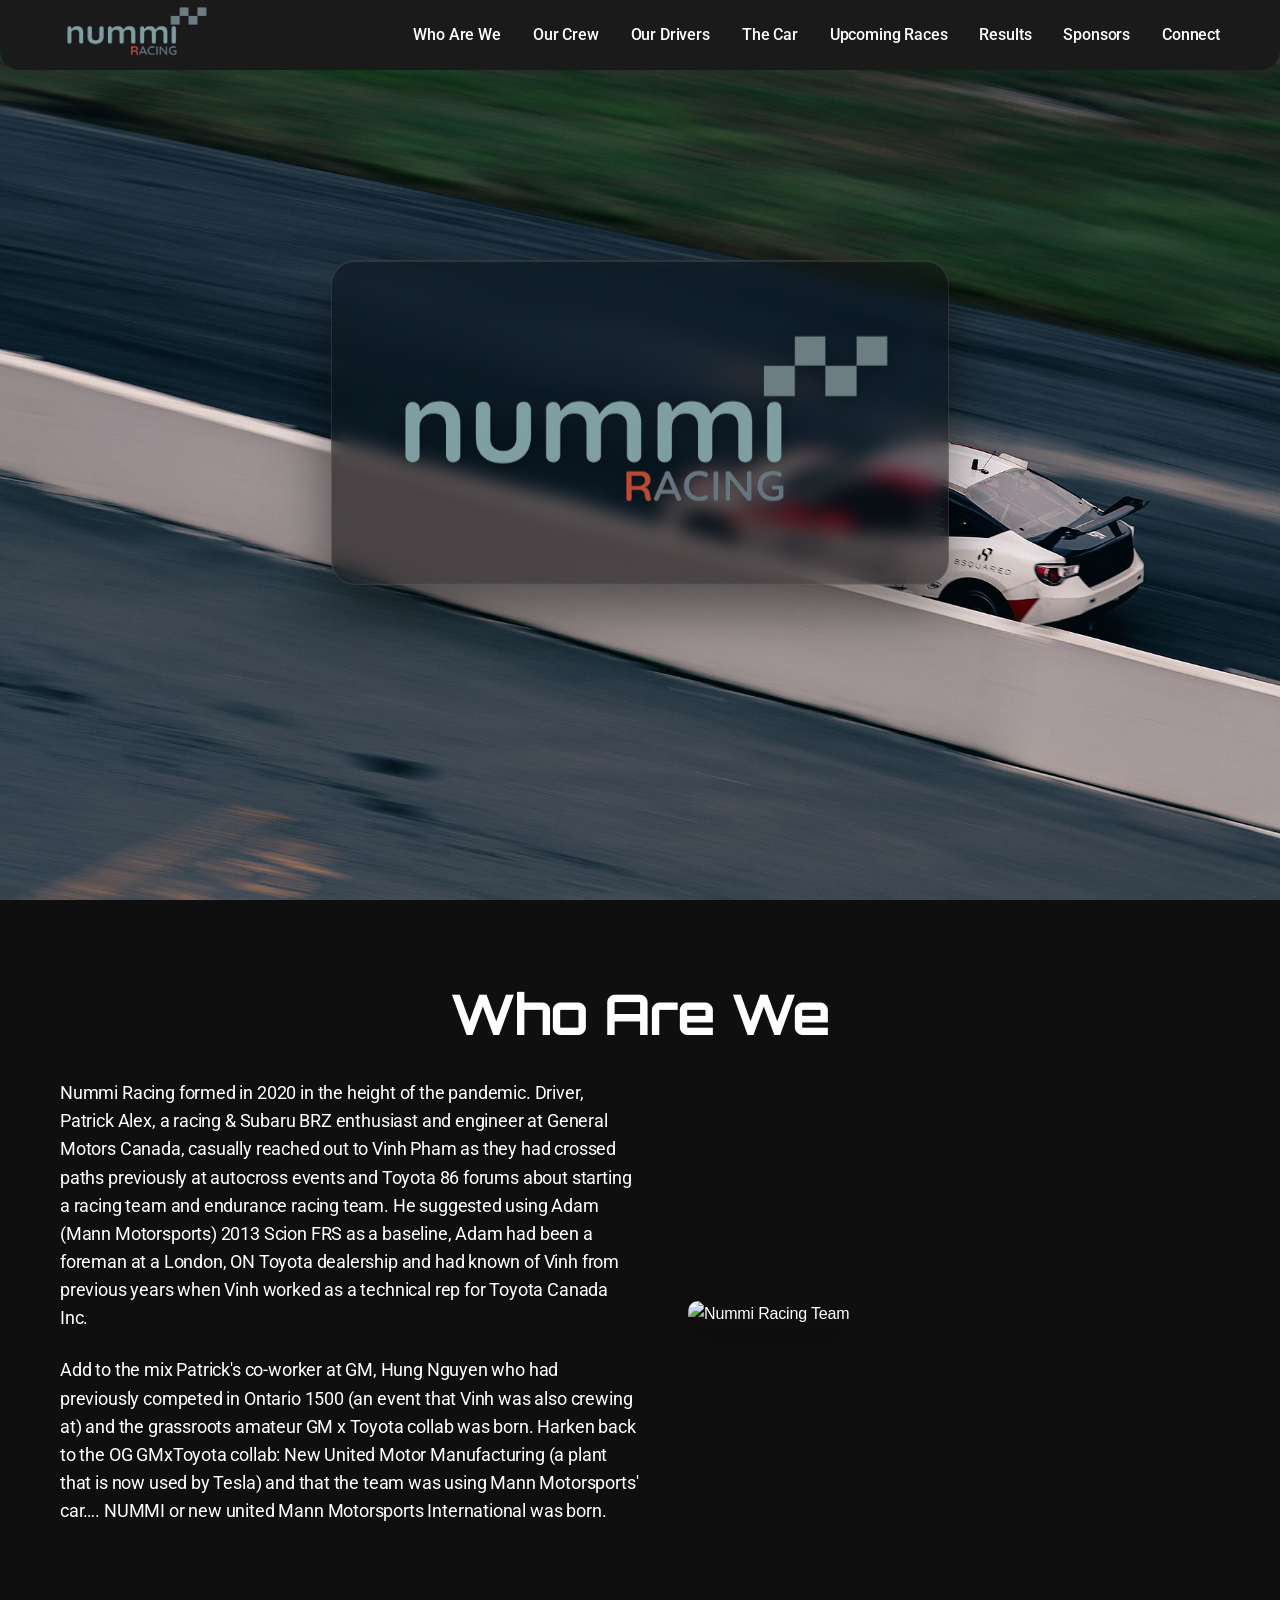
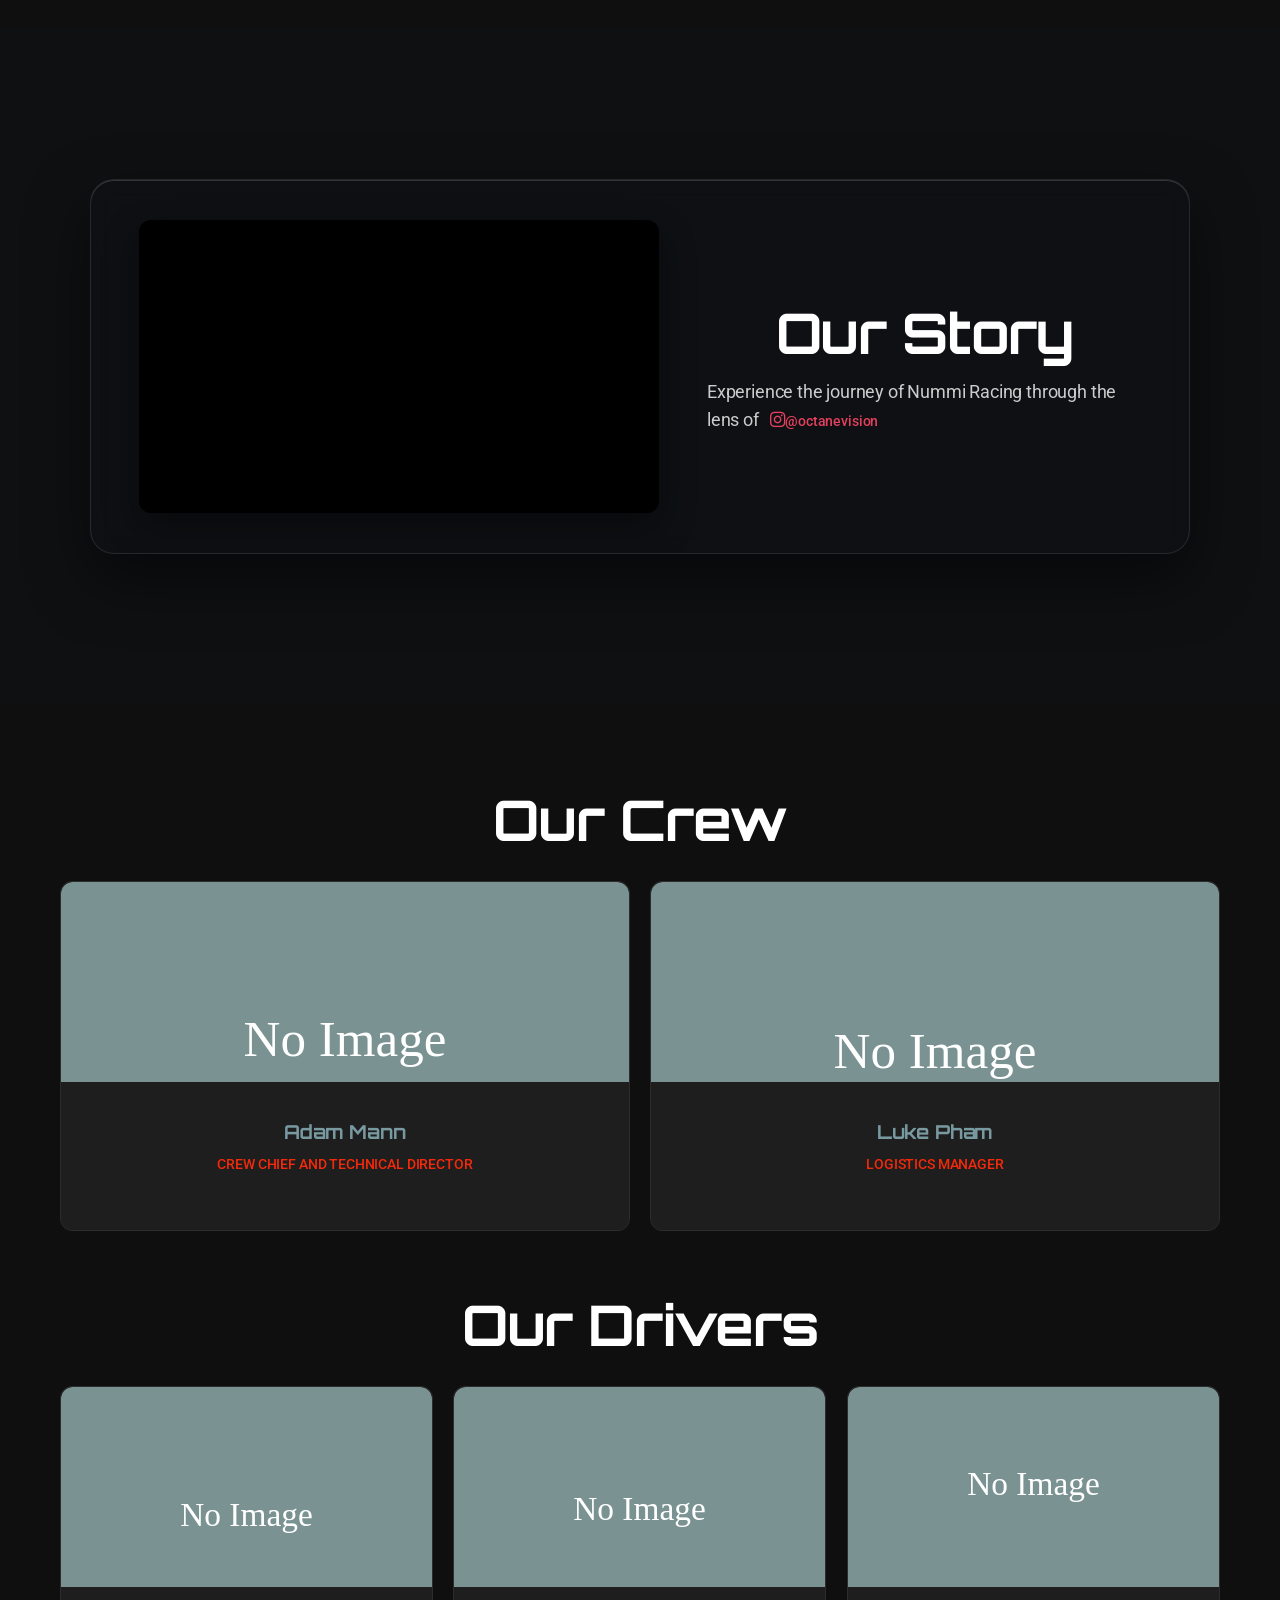
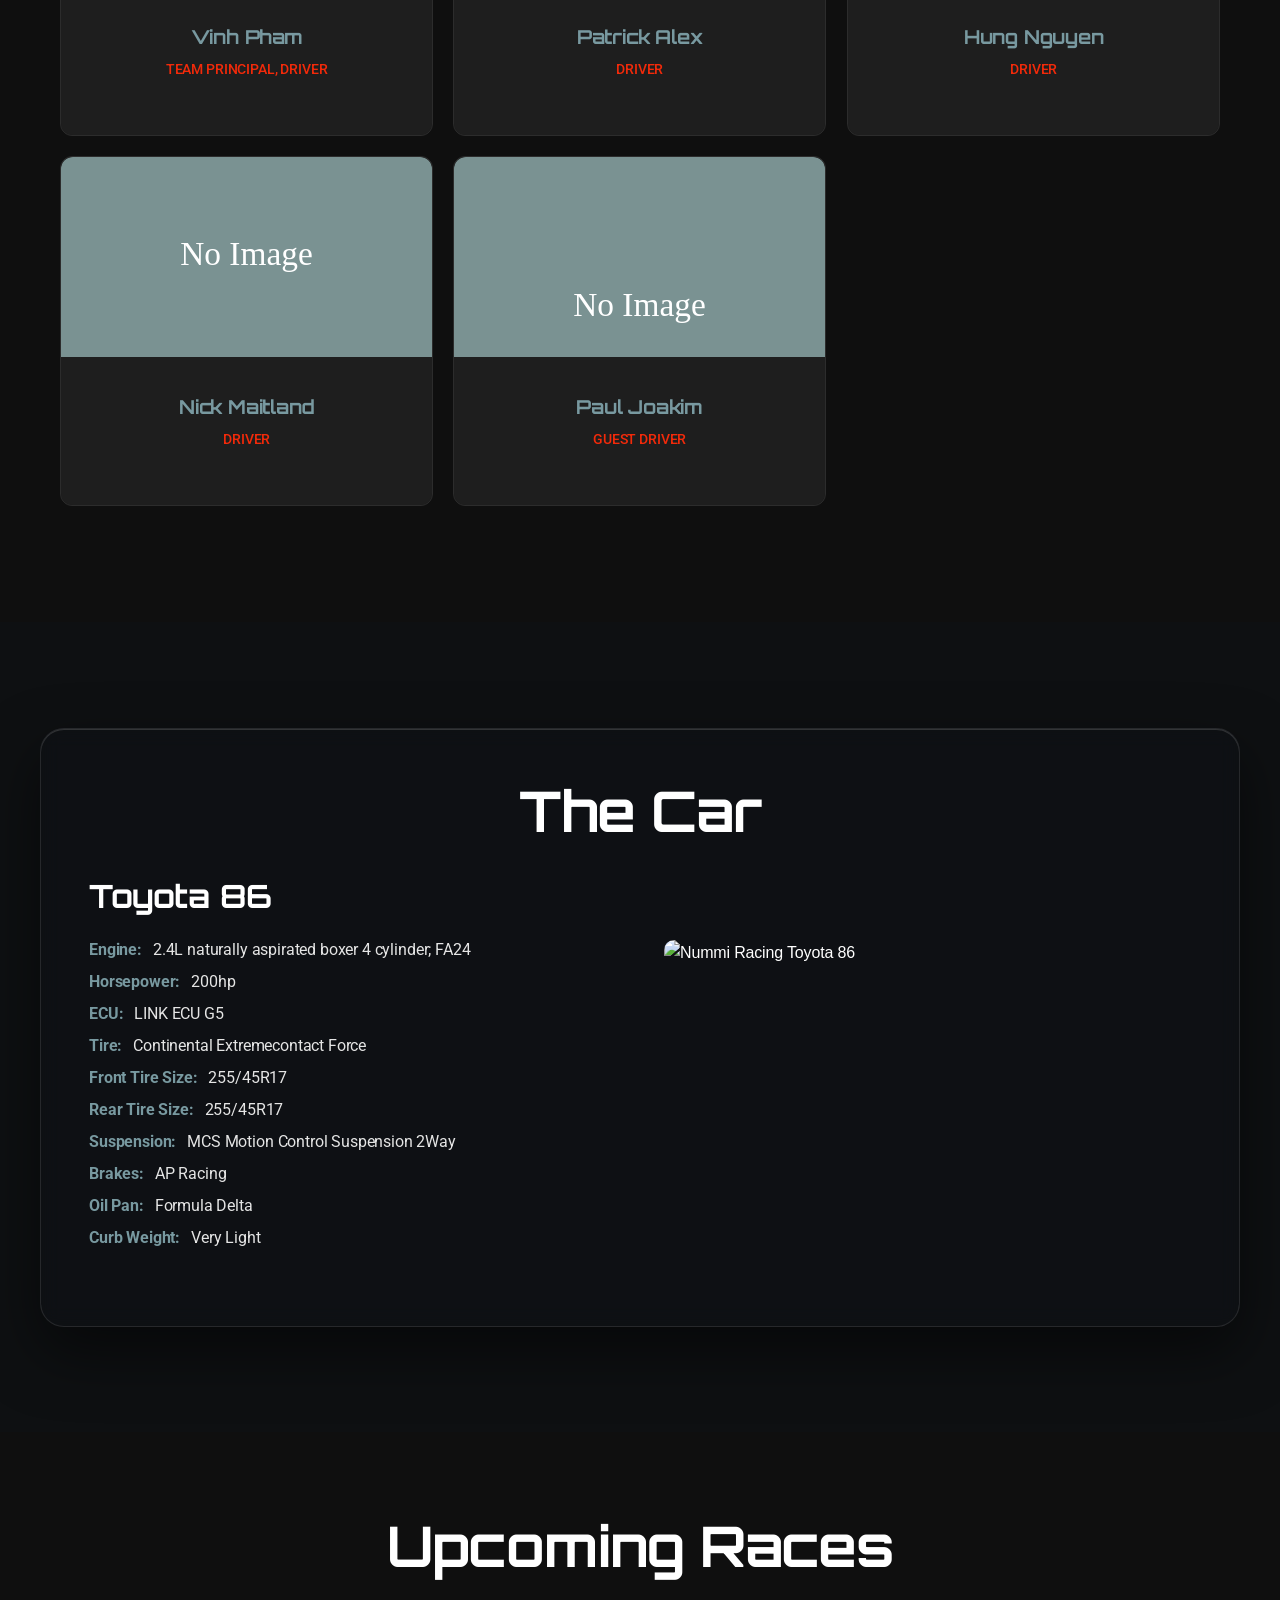
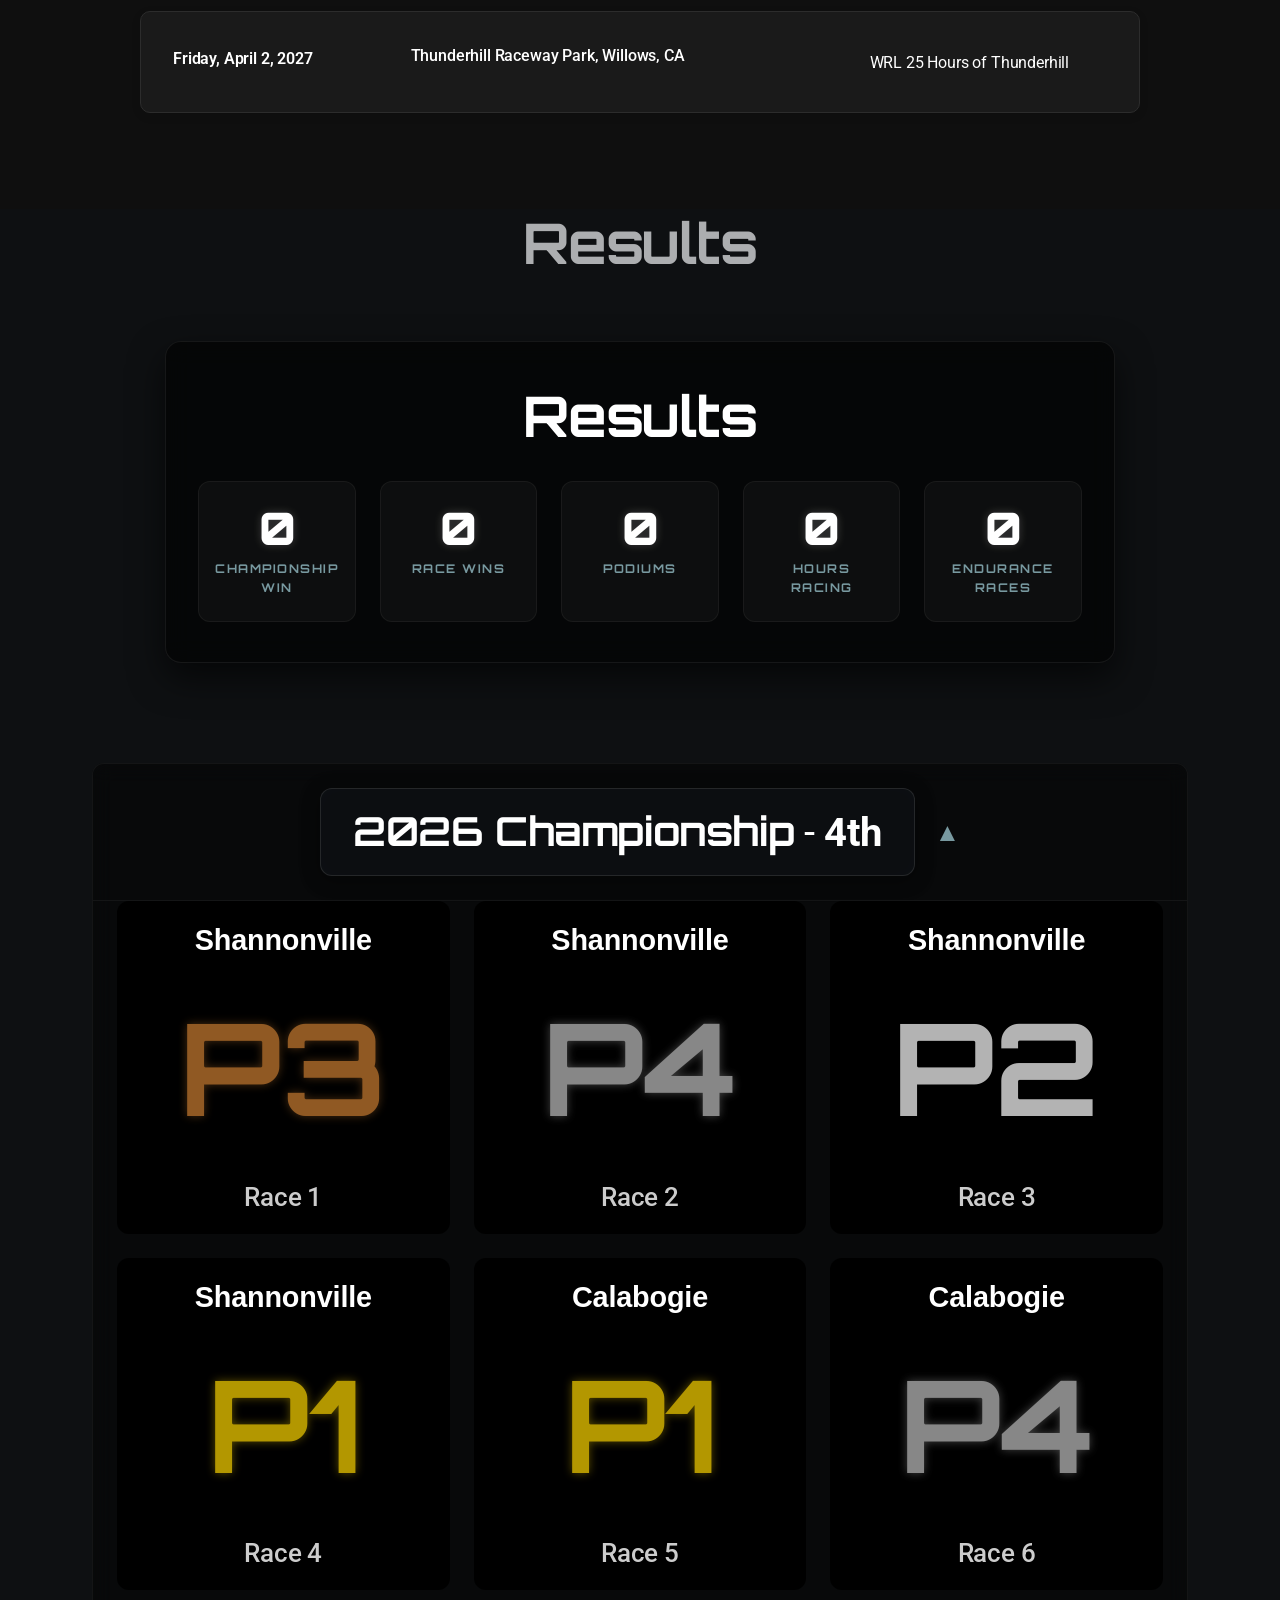
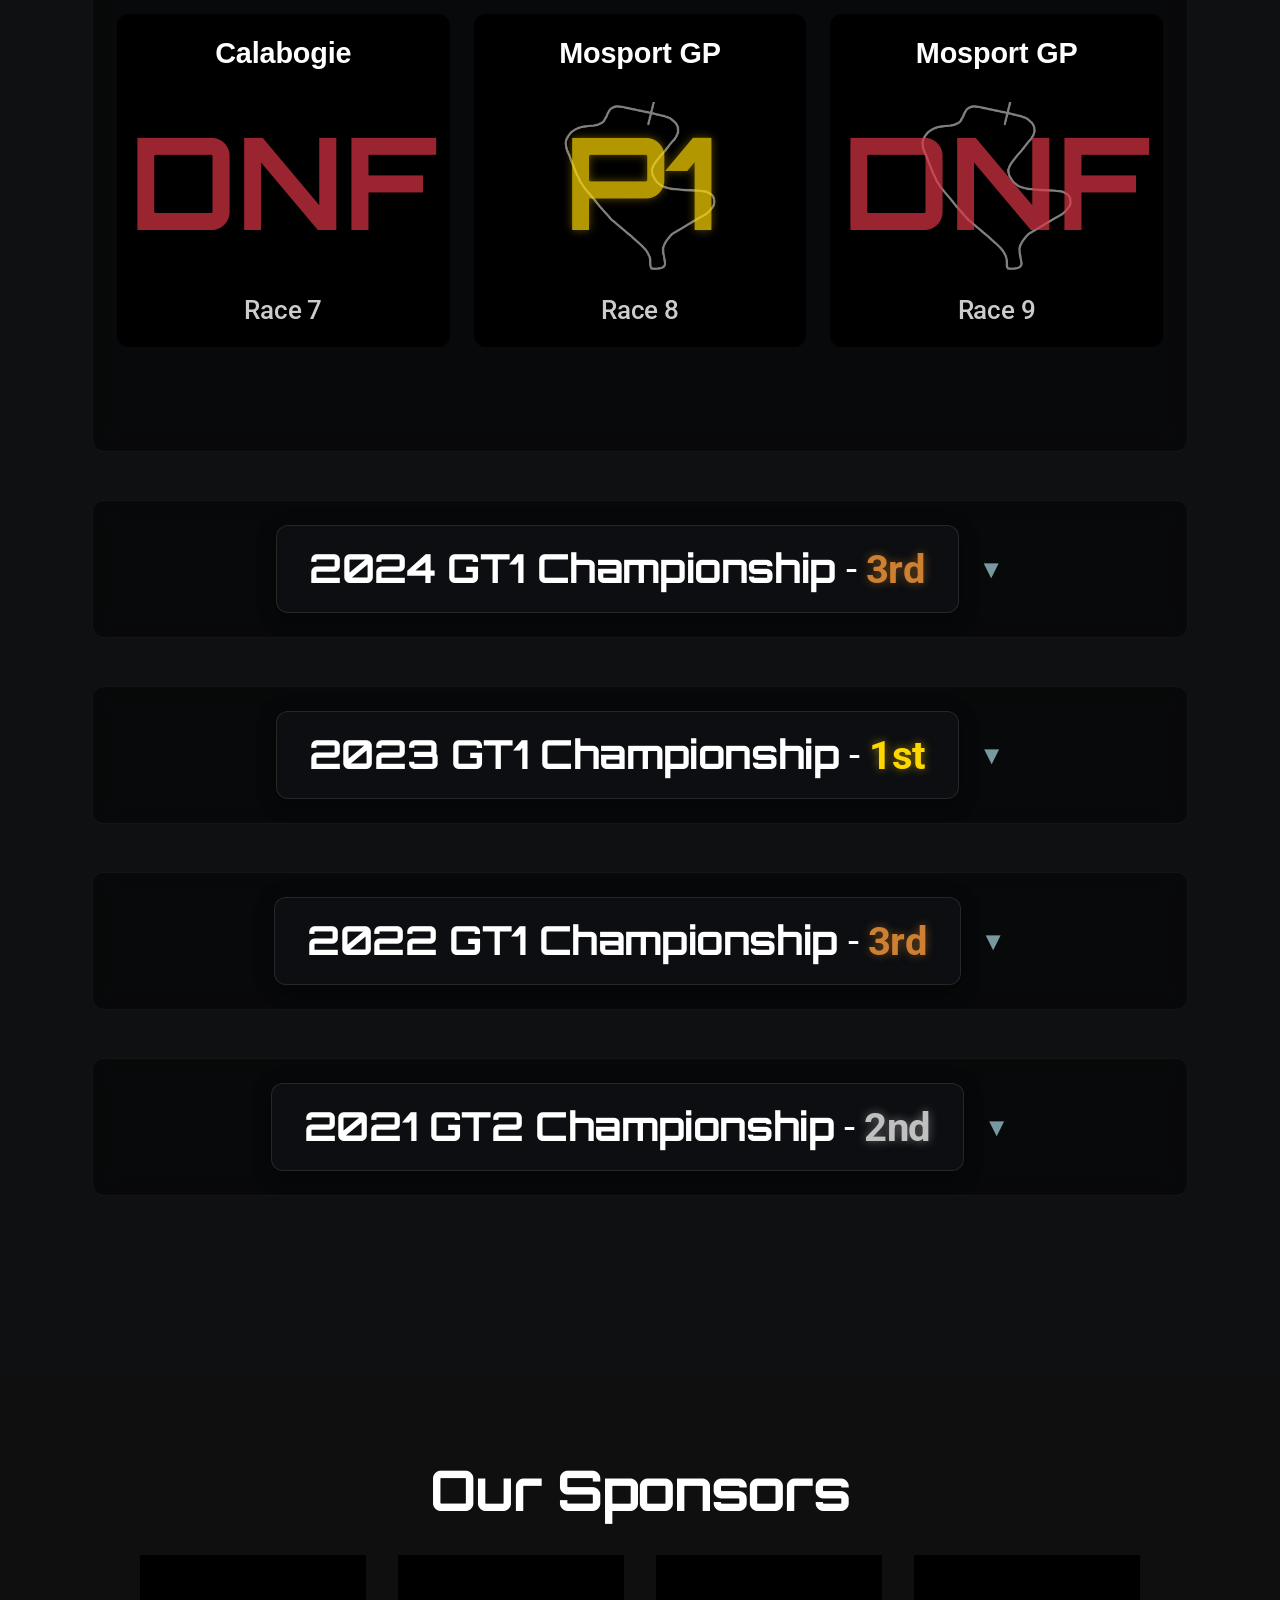
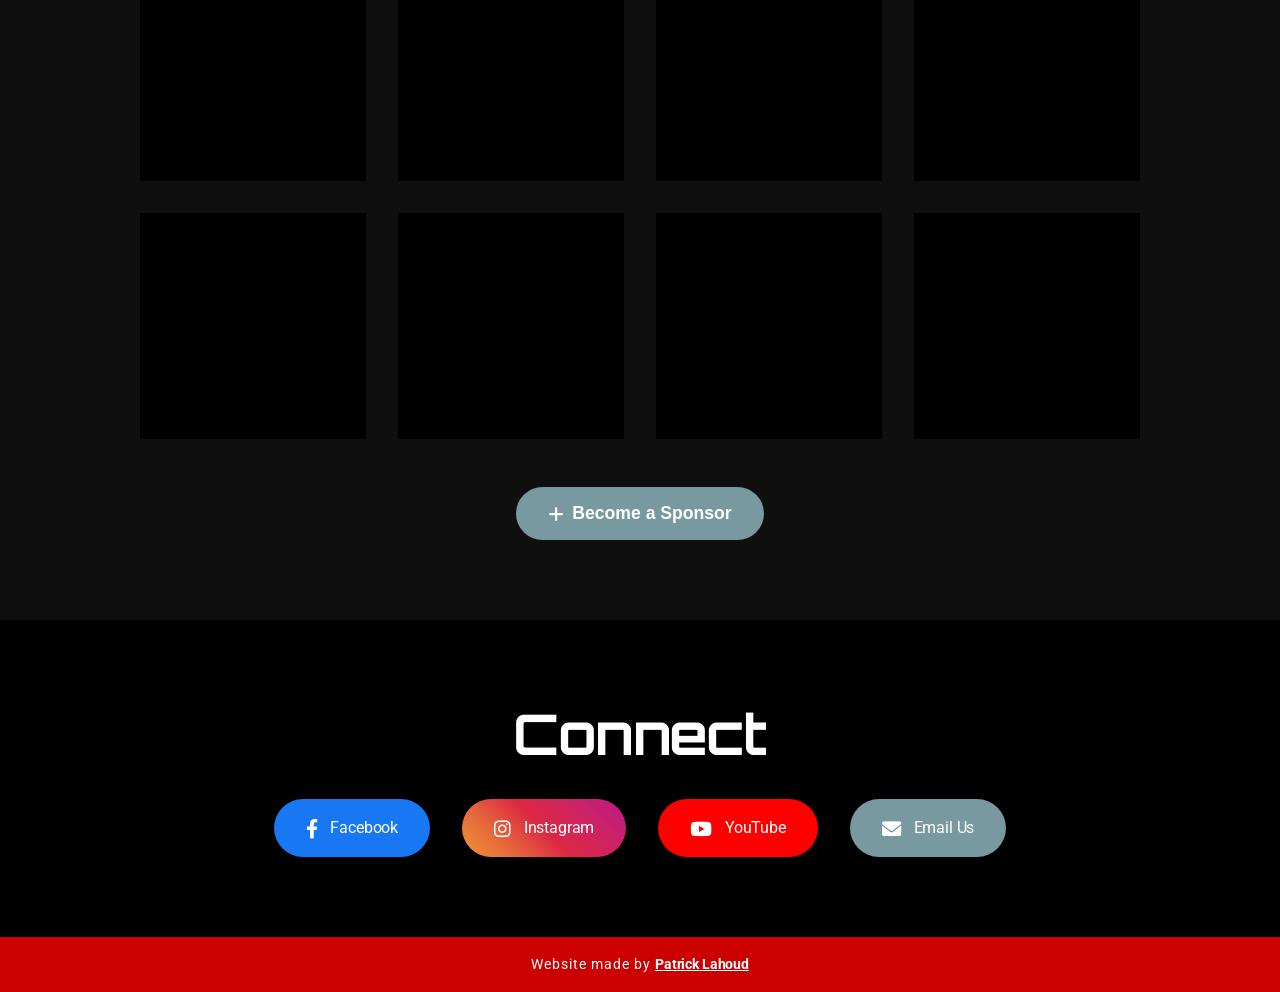
==== commit d9c39e42: "Polish parallax, race results and mobile tiles Merge the mobile nav dropdown into the bar, move the " ====
--- a/index.html
+++ b/index.html
@@ -5,7 +5,7 @@
     <meta name="viewport" content="width=device-width, initial-scale=1.0">
     <title>Nummi Racing - Amateur Endurance Racing Team</title>
     <link rel="icon" type="image/svg+xml" href="favicon.svg">
-    <link rel="stylesheet" href="styles.css?v=3.9">
+    <link rel="stylesheet" href="styles.css?v=4.12">
     <link href="https://cdnjs.cloudflare.com/ajax/libs/font-awesome/6.0.0/css/all.min.css" rel="stylesheet" media="print" onload="this.media='all'">
     <link href="https://fonts.googleapis.com/css2?family=Orbitron:wght@400;700;900&family=Roboto:wght@300;400;500;700&display=swap" rel="stylesheet" media="print" onload="this.media='all'">
     <link href="https://fonts.cdnfonts.com/css/vag-rounded" rel="stylesheet" media="print" onload="this.media='all'">
@@ -51,7 +51,7 @@
             <a href="#sponsors" class="nav-link">Sponsors</a>
             <a href="#contact" class="nav-link">Connect</a>
             </div>
-            <div class="nav-toggle" id="nav-toggle">
+            <div class="nav-toggle" id="nav-toggle" role="button" tabindex="0" aria-label="Toggle navigation menu" aria-controls="nav-menu" aria-expanded="false">
                 <span class="bar"></span>
                 <span class="bar"></span>
                 <span class="bar"></span>
@@ -62,7 +62,7 @@
     <!-- Hero Section -->
     <section id="home" class="hero">
     <div class="parallax-viewport">
-        <img src="images/hero-bg2-web.jpg" class="hero-background" alt="Hero Background Image">
+        <div class="hero-background" role="img" aria-label="Hero Background Image"></div>
     </div>
 
     <div class="hero-content">
@@ -347,7 +347,7 @@
                     <div class="season-divider"></div>
 
                     <details class="season" open>
-                        <summary><h3>2026 Championship</span><span class="season-dash"> - </span><span class="season-position silver">TBD</span></h3></summary>
+                        <summary><h3>2026 Championship</span><span class="season-dash"> - </span><span class="season-position">4th</span></h3></summary>
                         <div class="race-content">
                     
                     <div class="season">
@@ -873,7 +873,7 @@
     <p>Website made by <a href="https://github.com/Patrick-Lahoud" target="_blank" rel="noopener">Patrick Lahoud</a></p>
 </div>
 
-    <script src="script.js?v=3.9"></script>
+    <script src="script.js?v=4.7"></script>
 
  
 </body>
--- a/styles.css
+++ b/styles.css
@@ -193,7 +193,7 @@
     top: 0;
     left: 0;
     width: 100%;
-    height: 125%; /* Space for vertical drag room */
+    height: 100%;
     overflow: hidden;
     z-index: 1;
 }
@@ -204,10 +204,12 @@
     left: 0;
     width: 100%;
     height: 100%;
-    background-image: url('images/lowback.jpg'); /* Set to your desired background track layout graphic */
+    /* Mirrored copy so the photo keeps the framing it had with scaleX(-1) */
+    background-image: url('images/lowback-mirrored.jpg');
     background-size: cover;
     background-position: center;
-    will-change: transform;
+    background-repeat: no-repeat;
+    background-attachment: fixed; /* Fixed to the viewport, same as the Results background */
 }
 
 /* --- Dark Liquid Glass Container --- */
@@ -436,7 +438,19 @@
     border-radius: 0 0 20px 20px; 
     
     /* Smoothly animates the transition when you start scrolling (scoped: only the material changes) */
-    transition: background-color 0.4s ease, box-shadow 0.4s ease, backdrop-filter 0.4s ease;
+    transition: background-color 0.4s ease, box-shadow 0.4s ease, backdrop-filter 0.4s ease, border-radius 0.2s ease;
+}
+
+/* While the mobile dropdown is open, keep the bar solid so the bar and the
+   panel read as one continuous sheet instead of two different materials.
+   Driven by a class the toggle sets as well, so the two halves still match on
+   browsers without :has() support. */
+.navbar.menu-open,
+.navbar:has(.nav-menu.active) {
+    background: var(--primary-color);
+    backdrop-filter: none;
+    -webkit-backdrop-filter: none;
+    border-radius: 0; /* Square the bar's bottom so it merges with the panel's top */
 }
 
 /* --- The Scrolled State (Glass Only) --- */
@@ -660,7 +674,7 @@
     top: 0;
     left: 0;
     width: 100%;
-    height: 115%; 
+    height: 100%; 
     overflow: hidden;
     z-index: 1;
 }
@@ -671,9 +685,11 @@
     left: 0;
     width: 100%;
     height: 100%;
-    object-fit: cover;
-    object-position: 67.2% 61.9%;
-    will-change: transform;
+    background-image: url('images/hero-bg2-web.jpg');
+    background-size: cover;
+    background-position: 67.2% 61.9%; /* Same focal point the image element used */
+    background-repeat: no-repeat;
+    background-attachment: fixed; /* Fixed to the viewport, same as the Results background */
 }
 
 .hero-subtitle {
@@ -1391,7 +1407,7 @@
     top: 0;
     left: 0;
     width: 100%;
-    height: 130%; /* Vertical drift room */
+    height: 100%;
     overflow: hidden;
     z-index: 1;
 }
@@ -1406,7 +1422,8 @@
     background-image: url("images/hero-bg.jpg"); 
     background-size: cover;
     background-position: center;
-    will-change: transform;
+    background-repeat: no-repeat;
+    background-attachment: fixed; /* Fixed to the viewport, same as the Results background */
 }
 
 /* --- Dark Liquid Glass Container (0.6 Opacity & 10px Blur) --- */
@@ -2067,31 +2084,66 @@
 /* Responsive Design */
 @media (max-width: 1024px) {
     .nav-menu {
-        position: fixed;
+        position: absolute;
         left: 0;
-        top: 70px;
-        transform: translateX(-100%);
+        top: 100%; /* Hangs off the navbar's own bottom edge, whatever its height */
+        width: 100%;
+        box-sizing: border-box;
         flex-direction: column;
-        background-color: rgba(11, 12, 15, 0.85);
-        backdrop-filter: blur(20px) saturate(180%);
-        -webkit-backdrop-filter: blur(20px) saturate(180%);
-        width: 100%;
+        gap: 0;
+        padding: 0.5rem 0 0.75rem;
         text-align: center;
-        transition: transform 0.35s cubic-bezier(0.32, 0.72, 0, 1), background-color 0.3s ease;
-        padding: 2rem 0;
-        border-bottom: 1px solid rgba(255, 255, 255, 0.06);
-        box-shadow: 0 20px 40px rgba(0, 0, 0, 0.5);
-        will-change: transform;
-    }
-
-
+
+        /* Same sheet as the bar: matching colour and matching corner radius */
+        background: var(--primary-color);
+        border-radius: 0 0 20px 20px;
+
+        /* Deliberately no border and no shadow here. Either one draws a light
+           or dark edge along the top of the panel, which sits directly under
+           the bar and makes one sheet look like two slightly different darks. */
+
+        /* Long menus scroll inside the panel instead of running off-screen */
+        max-height: calc(100vh - 70px);
+        max-height: calc(100dvh - 70px);
+        overflow-y: auto;
+        overscroll-behavior: contain;
+
+        /* Clean drop-down: fade plus a short slide, untappable while closed */
+        opacity: 0;
+        visibility: hidden;
+        transform: translateY(-10px);
+        pointer-events: none;
+        transition: opacity 0.2s ease, transform 0.28s cubic-bezier(0.32, 0.72, 0, 1), visibility 0.28s ease;
+        will-change: opacity, transform;
+    }
 
     .nav-menu.active {
-        transform: translateX(0);
+        opacity: 1;
+        visibility: visible;
+        transform: translateY(0);
+        pointer-events: auto;
+    }
+
+    /* Full-width rows give each link a comfortable tap target */
+    .nav-link {
+        display: block;
+        padding: 0.9rem 1.5rem;
+        font-size: 1.05rem;
+    }
+
+    .nav-link::after {
+        display: none; /* The desktop hover underline does not belong in the dropdown */
+    }
+
+    .nav-link + .nav-link {
+        border-top: 1px solid rgba(255, 255, 255, 0.06);
     }
 
     .nav-toggle {
         display: flex;
+        padding: 10px;
+        margin-right: -10px; /* Larger tap target without shifting the bars */
+        border-radius: 10px;
     }
 
     
@@ -2346,7 +2398,9 @@
     color: var(--text-color);
 }
 
-.driver-card, .crew-card, .car-specs {
+/* Cards only. The car spec list used to inherit this panel too, which drew a
+   dark box with a border inside the glass car card. */
+.driver-card, .crew-card {
     background: var(--card-bg);
     color: var(--text-color);
     border: 1px solid var(--secondary-color);
@@ -3306,5 +3360,194 @@
         backdrop-filter: none !important;
         -webkit-backdrop-filter: none !important;
     }
-}
-
+
+    /* While the mobile dropdown is open the bar has to keep the panel's exact
+       fill: the frosted colour above is darker than --primary-color, which
+       would split the bar and the panel into two visibly different darks. */
+    .navbar:has(.nav-menu.active) {
+        background: var(--primary-color) !important;
+    }
+}
+
+
+/* --- Car specification list: reads as plain text, no panel of its own --- */
+/* It previously sat in a dark bordered box of its own inside the glass card,
+   with every value pushed to the right edge, so it looked like a data table.
+   It now shares the surface it sits on and each row is one sentence.         */
+.car-glass-card .car-specs {
+    display: block !important;
+    background: none !important;
+    border: none !important;
+    padding: 0 !important;
+    margin: 0 0 1.5rem 0 !important;
+    font-family: 'Roboto', sans-serif;
+    font-size: 1rem !important;
+}
+
+.car-glass-card .spec-item {
+    display: block !important;
+    flex-direction: row !important;
+    align-items: baseline !important;
+    justify-content: flex-start !important;
+    gap: 0 !important;
+    padding: 0.15rem 0 !important;
+    border: none !important;
+    text-align: left !important;
+    line-height: 1.7 !important;
+}
+
+.car-glass-card .spec-label {
+    display: inline !important;
+    font-size: inherit !important;
+    font-weight: 700 !important;
+    color: var(--accent-color) !important;
+    margin: 0 0.45rem 0 0 !important;
+}
+
+.car-glass-card .spec-value {
+    display: inline !important;
+    font-size: inherit !important;
+    color: #e5e5e5 !important;
+    text-align: left !important;
+    white-space: normal !important;
+    word-break: normal !important;
+}
+
+/* --- Section background imagery: one shared colour treatment --- */
+/* The photos behind the lower sections were all pulling in different colour
+   directions and competing with the content on top of them. A light wash plus
+   a partial desaturation pulls them towards each other without going
+   monochrome. The hero is deliberately excluded — it is the one photo that is
+   meant to carry its own colour. Tune the three variables below to taste.     */
+:root {
+    --section-photo-tint: rgba(18, 26, 31, 0.3);
+    --section-photo-saturate: 0.68;
+    --section-photo-brightness: 0.94;
+}
+
+/* Rendered above the fixed background inside each wrapper, so the background
+   itself keeps its background-attachment: fixed (a filter on that element would
+   have broken the parallax). */
+.video-parallax-viewport::after,
+.car-parallax-viewport::after,
+.results-section > .parallax-bg::after {
+    content: "";
+    position: absolute;
+    inset: 0;
+    pointer-events: none;
+    background: var(--section-photo-tint);
+    -webkit-backdrop-filter: saturate(var(--section-photo-saturate)) brightness(var(--section-photo-brightness));
+    backdrop-filter: saturate(var(--section-photo-saturate)) brightness(var(--section-photo-brightness));
+}
+
+/* --- Crew & driver tiles: one radius on all four edges --- */
+/* The tile box had square corners with a 1px border while the flip panel inside
+   was rounded to 10px, so every corner showed a sliver of the card fill — and
+   crew cards were not clipping their contents at all. The radius now lives on
+   the tile, the two faces inherit it, and the photo takes the same top corners.
+   Desktop sizing is deliberately unchanged (350px tall, 200px photo).          */
+:root {
+    --tile-radius: 12px;
+}
+
+.driver-card,
+.crew-card {
+    height: 350px;
+    border-radius: var(--tile-radius);
+    overflow: hidden !important;
+}
+
+.flip-card-front,
+.flip-card-back {
+    border-radius: var(--tile-radius);
+}
+
+.driver-image,
+.crew-image {
+    border-radius: var(--tile-radius) var(--tile-radius) 0 0;
+}
+
+/* Phones only: smaller photo and a shorter tile so the grid breathes. Desktop
+   and tablet keep the sizes above. */
+@media (max-width: 768px) {
+    .driver-card,
+    .crew-card {
+        height: 300px;
+    }
+
+    .driver-image,
+    .crew-image {
+        height: 166px;
+    }
+}
+
+@media (max-width: 480px) {
+    .driver-card,
+    .crew-card {
+        height: 268px;
+    }
+
+    .driver-image,
+    .crew-image {
+        height: 146px;
+    }
+}
+
+/* --- Race result tiles: stay small on phones --- */
+/* Below 768px the grid used to drop to a single column and the tile kept a
+   300px minimum height, so one race filled most of the screen. They now stay
+   two-up and step their type and map down instead. Desktop/tablet untouched.  */
+@media (max-width: 768px) {
+    .results-section .results-grid {
+        grid-template-columns: repeat(2, 1fr) !important;
+        gap: 0.75rem !important;
+    }
+
+    .results-section .result-card {
+        aspect-ratio: 1 !important;
+        min-height: 0 !important;
+        padding: 0.6rem !important;
+        border-radius: 10px;
+    }
+
+    .results-section .track-name {
+        font-size: 1rem !important;
+        margin-bottom: 0.25rem !important;
+    }
+
+    .results-section .track-map {
+        margin: 0.25rem 0 !important;
+    }
+
+    .results-section .track-canvas {
+        max-width: 100% !important;
+        max-height: 100% !important;
+    }
+
+    .results-section .race-position {
+        font-size: 3rem !important;
+    }
+
+    .results-section .race-number {
+        font-size: 0.85rem !important;
+    }
+}
+
+/* Narrowest phones: one more step down so the two columns still breathe. */
+@media (max-width: 400px) {
+    .results-section .results-grid {
+        gap: 0.6rem !important;
+    }
+
+    .results-section .track-name {
+        font-size: 0.9rem !important;
+    }
+
+    .results-section .race-position {
+        font-size: 2.4rem !important;
+    }
+
+    .results-section .race-number {
+        font-size: 0.75rem !important;
+    }
+}
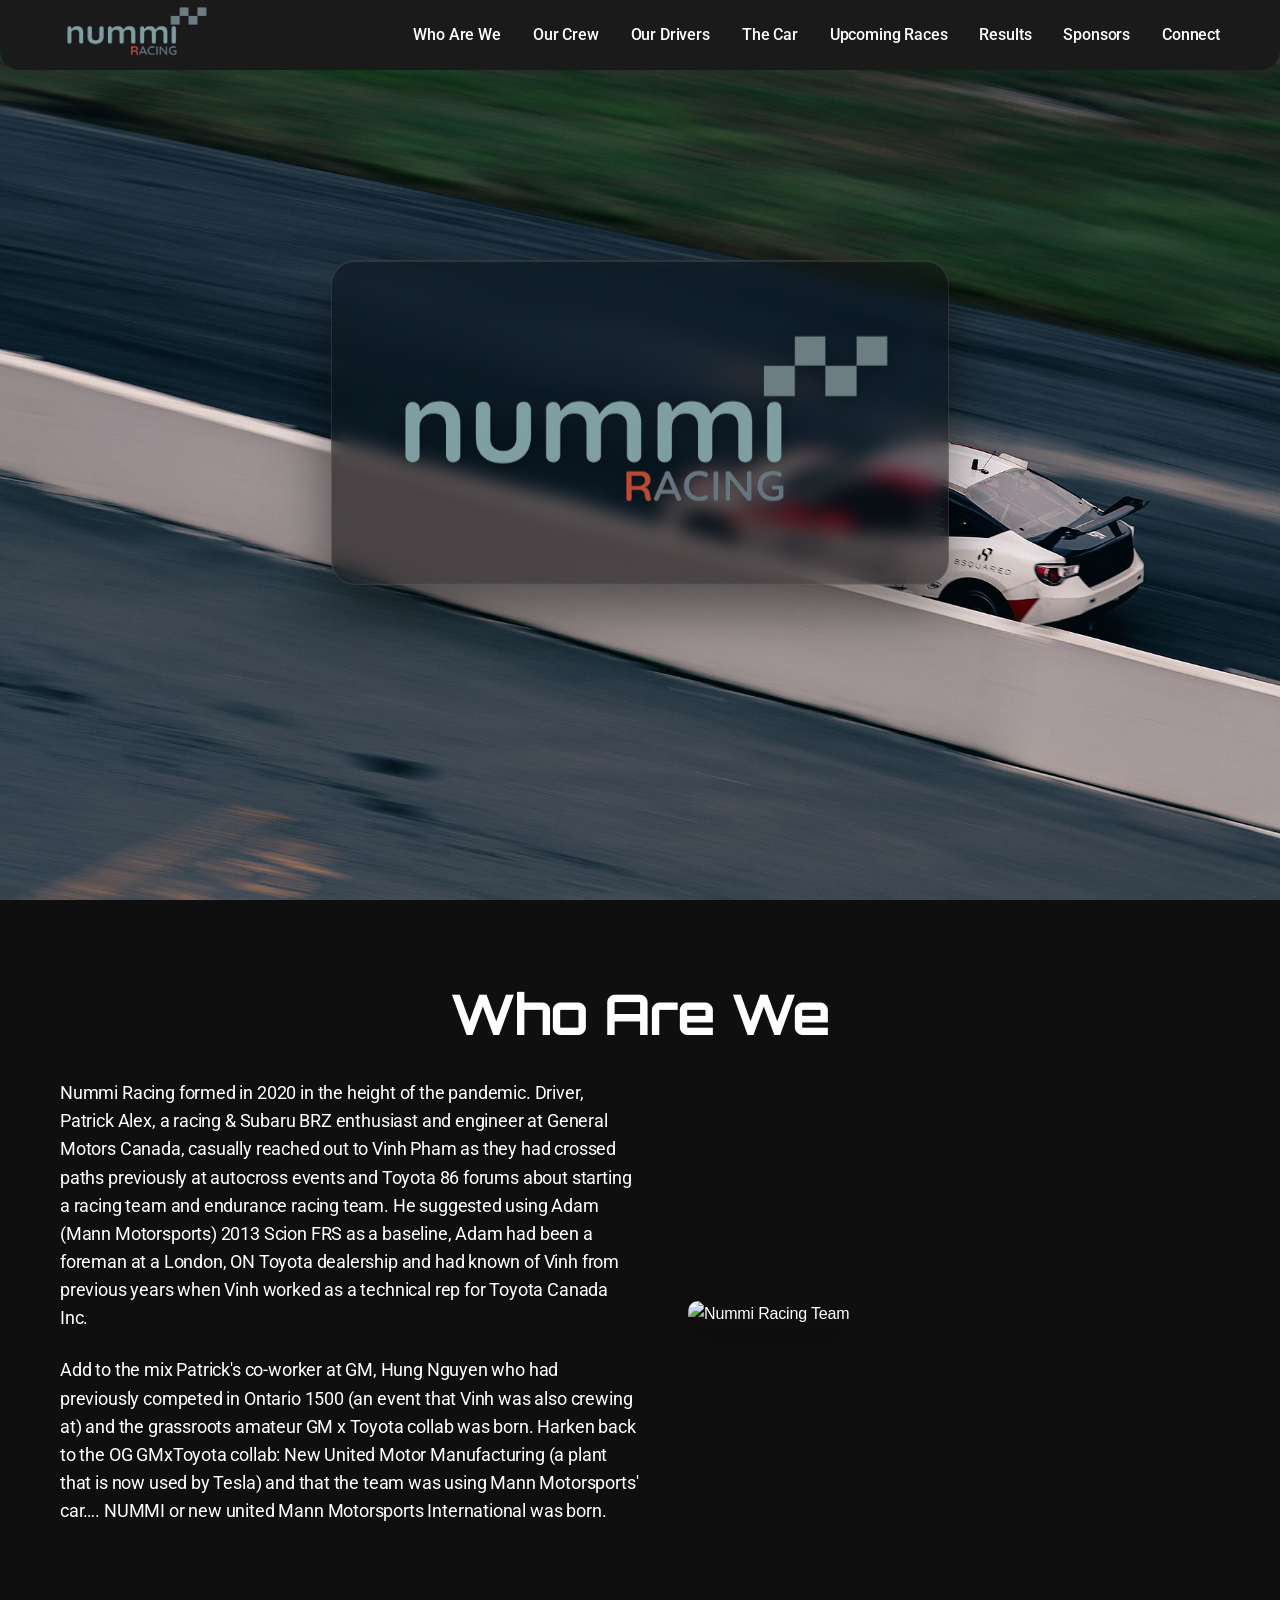
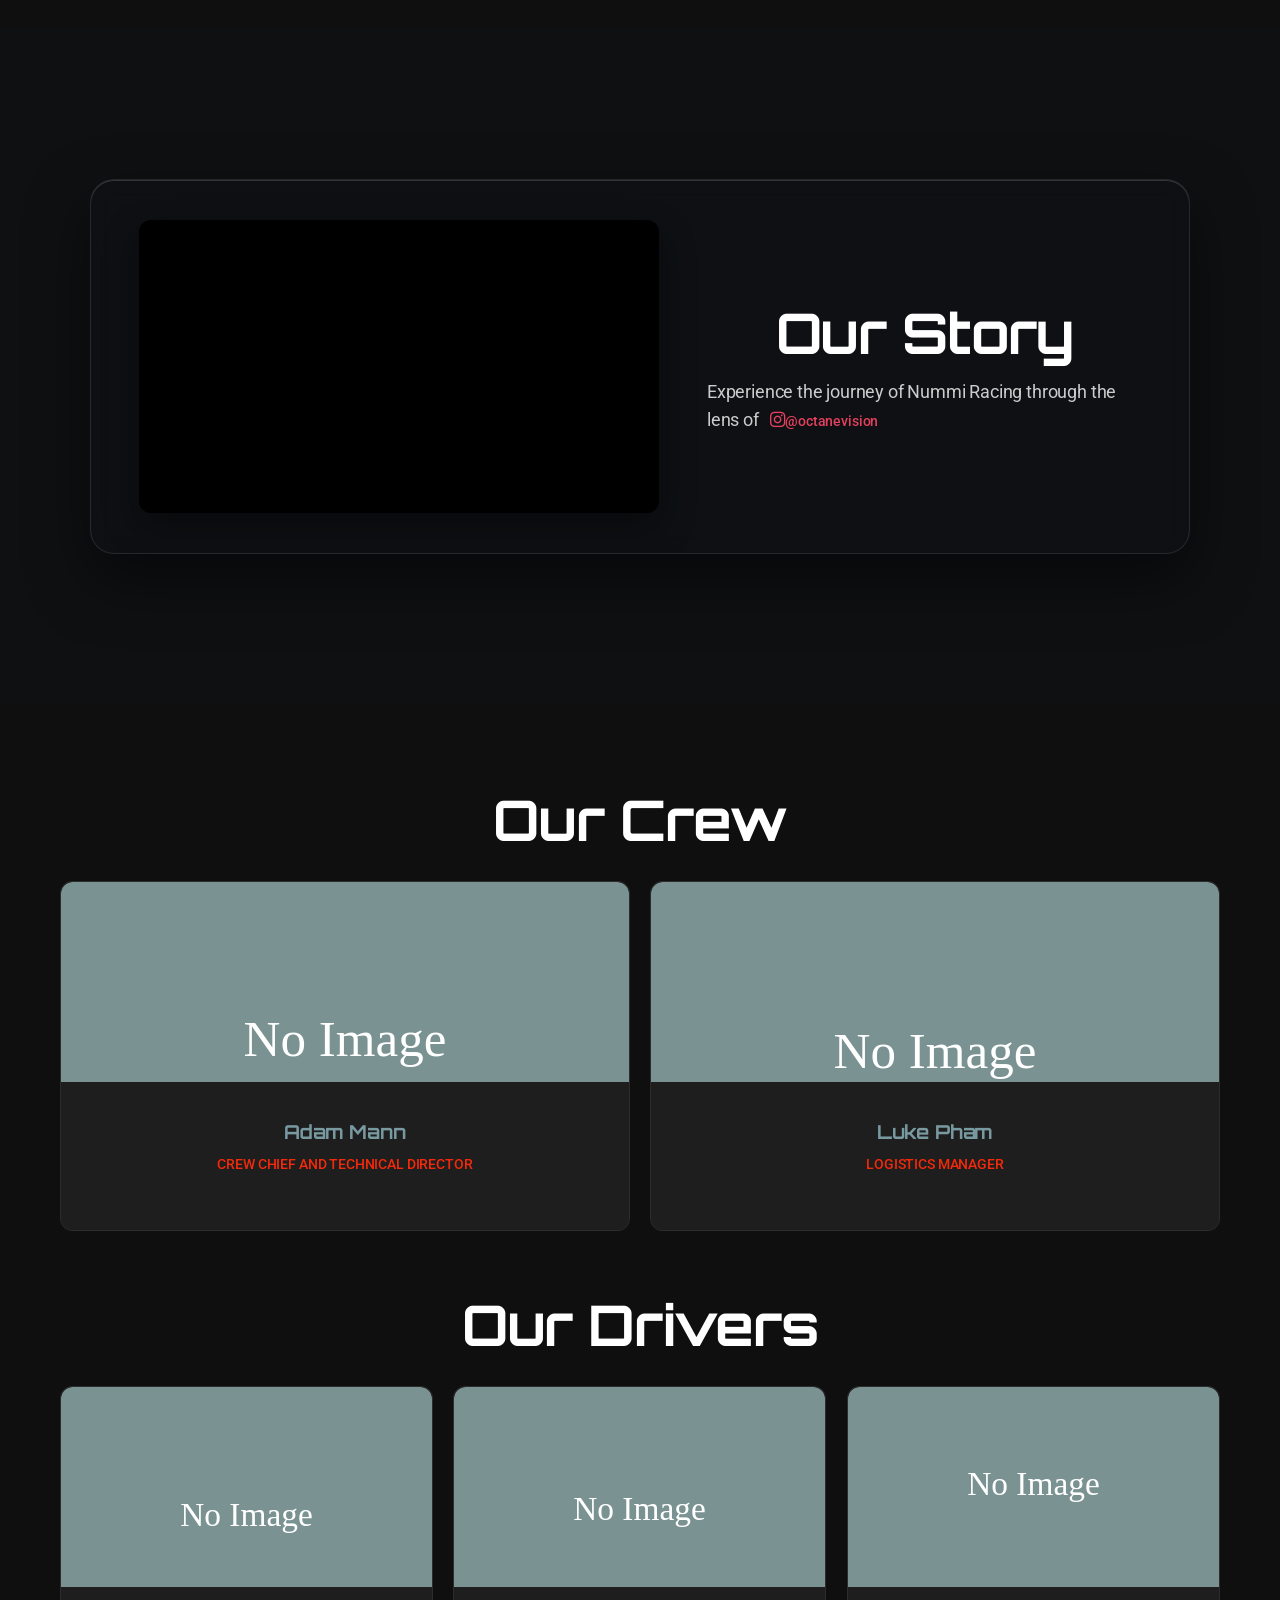
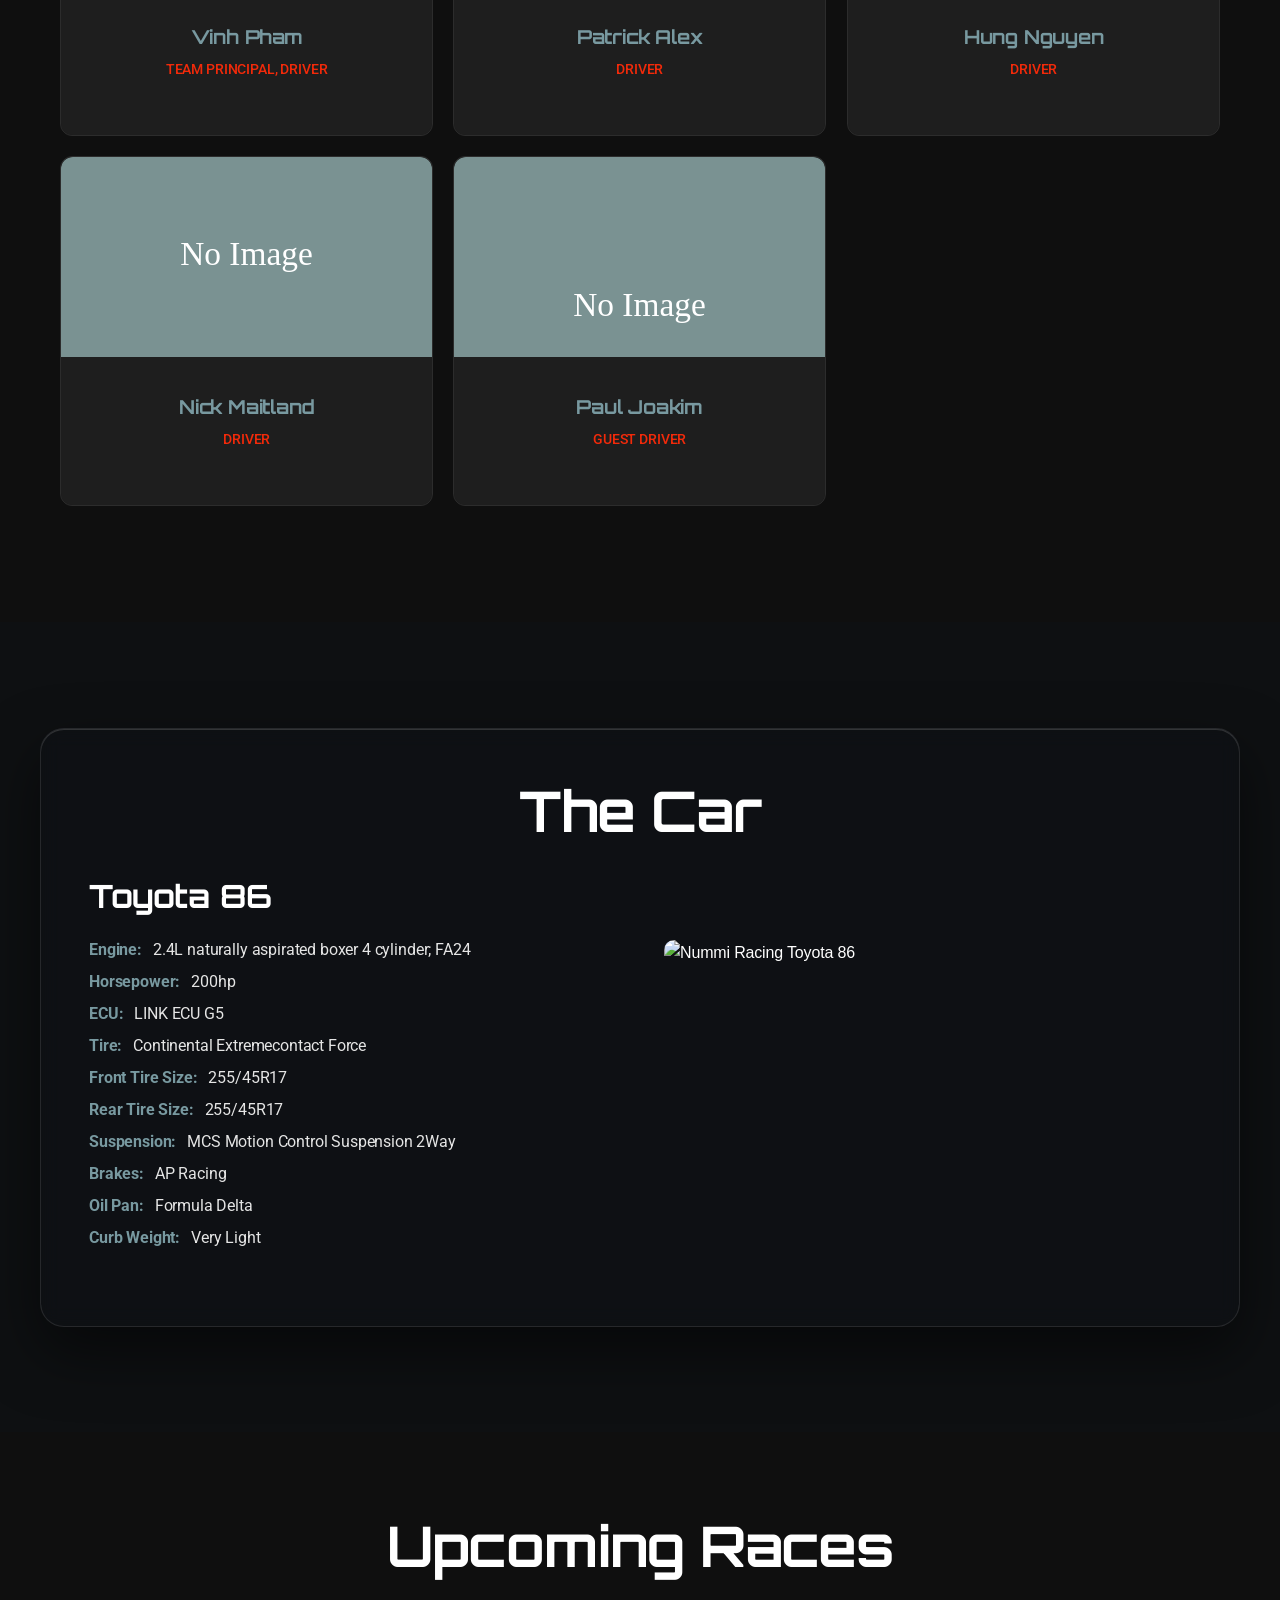
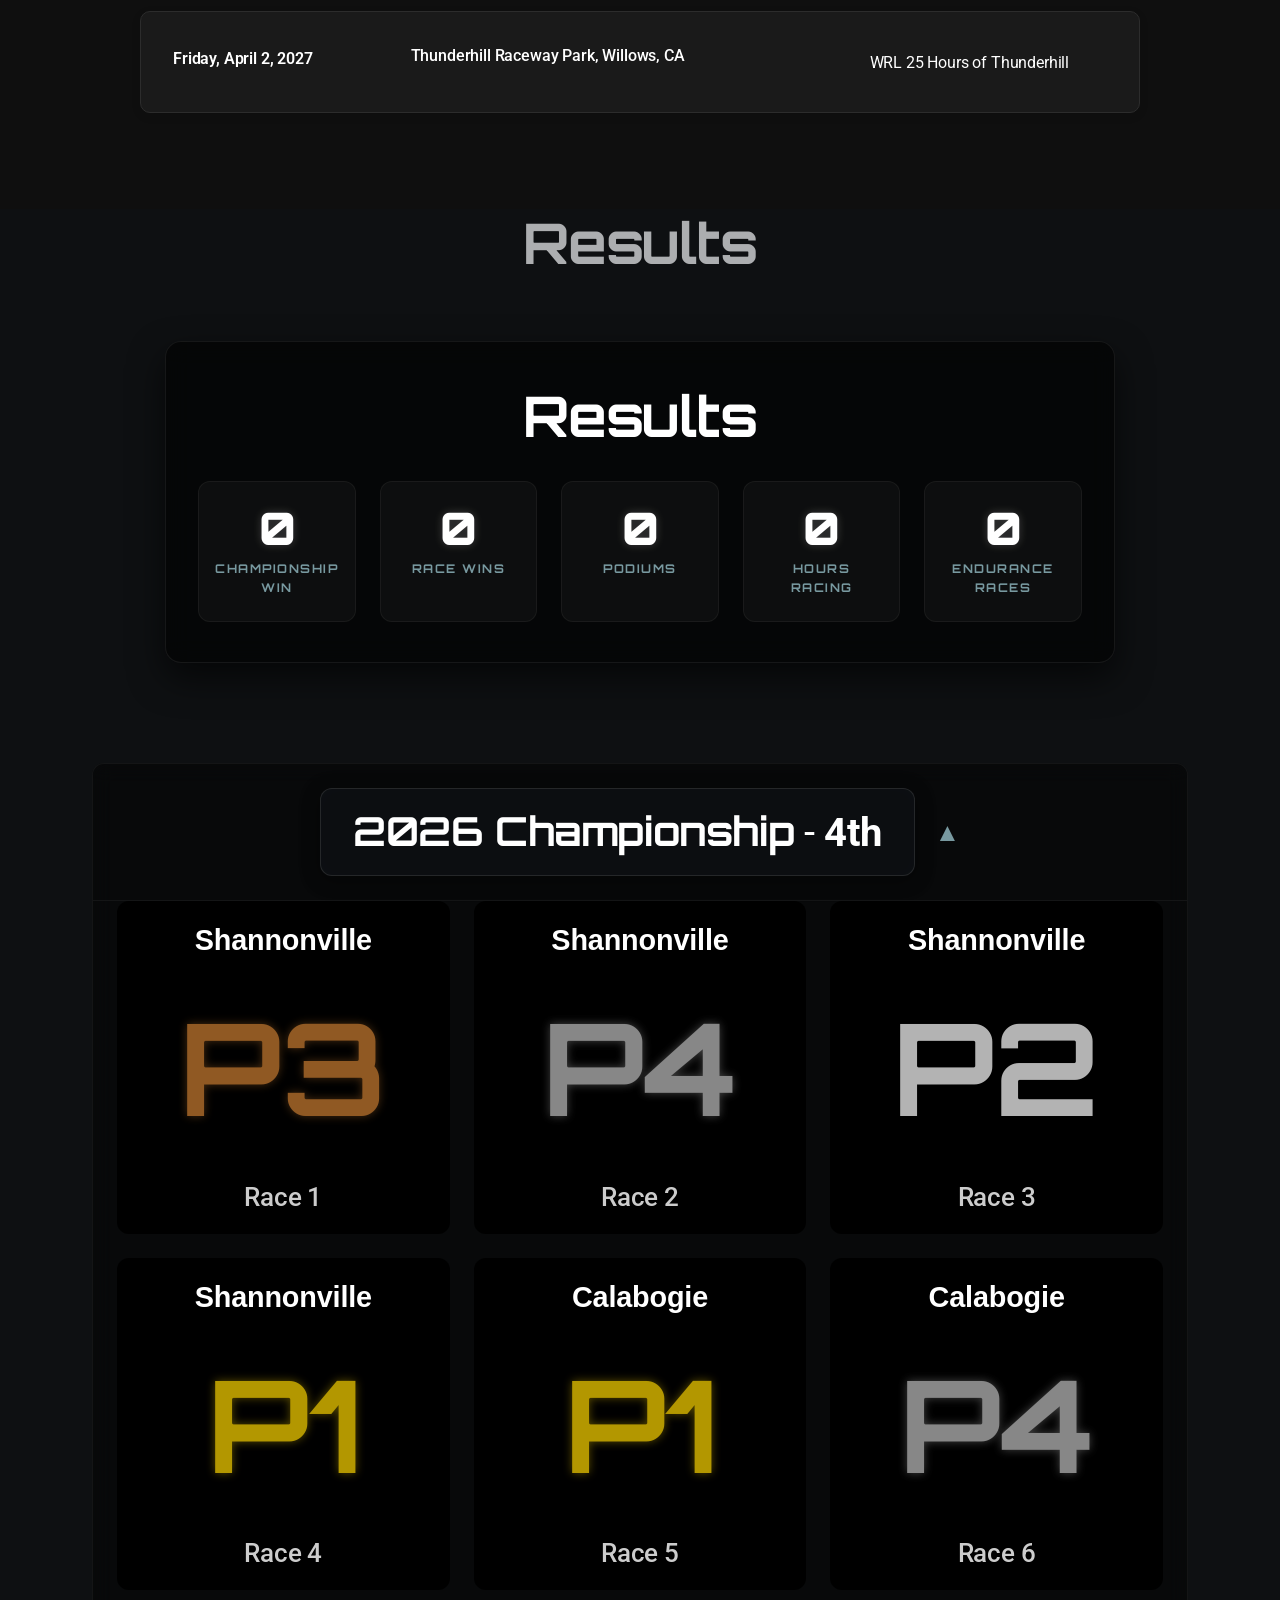
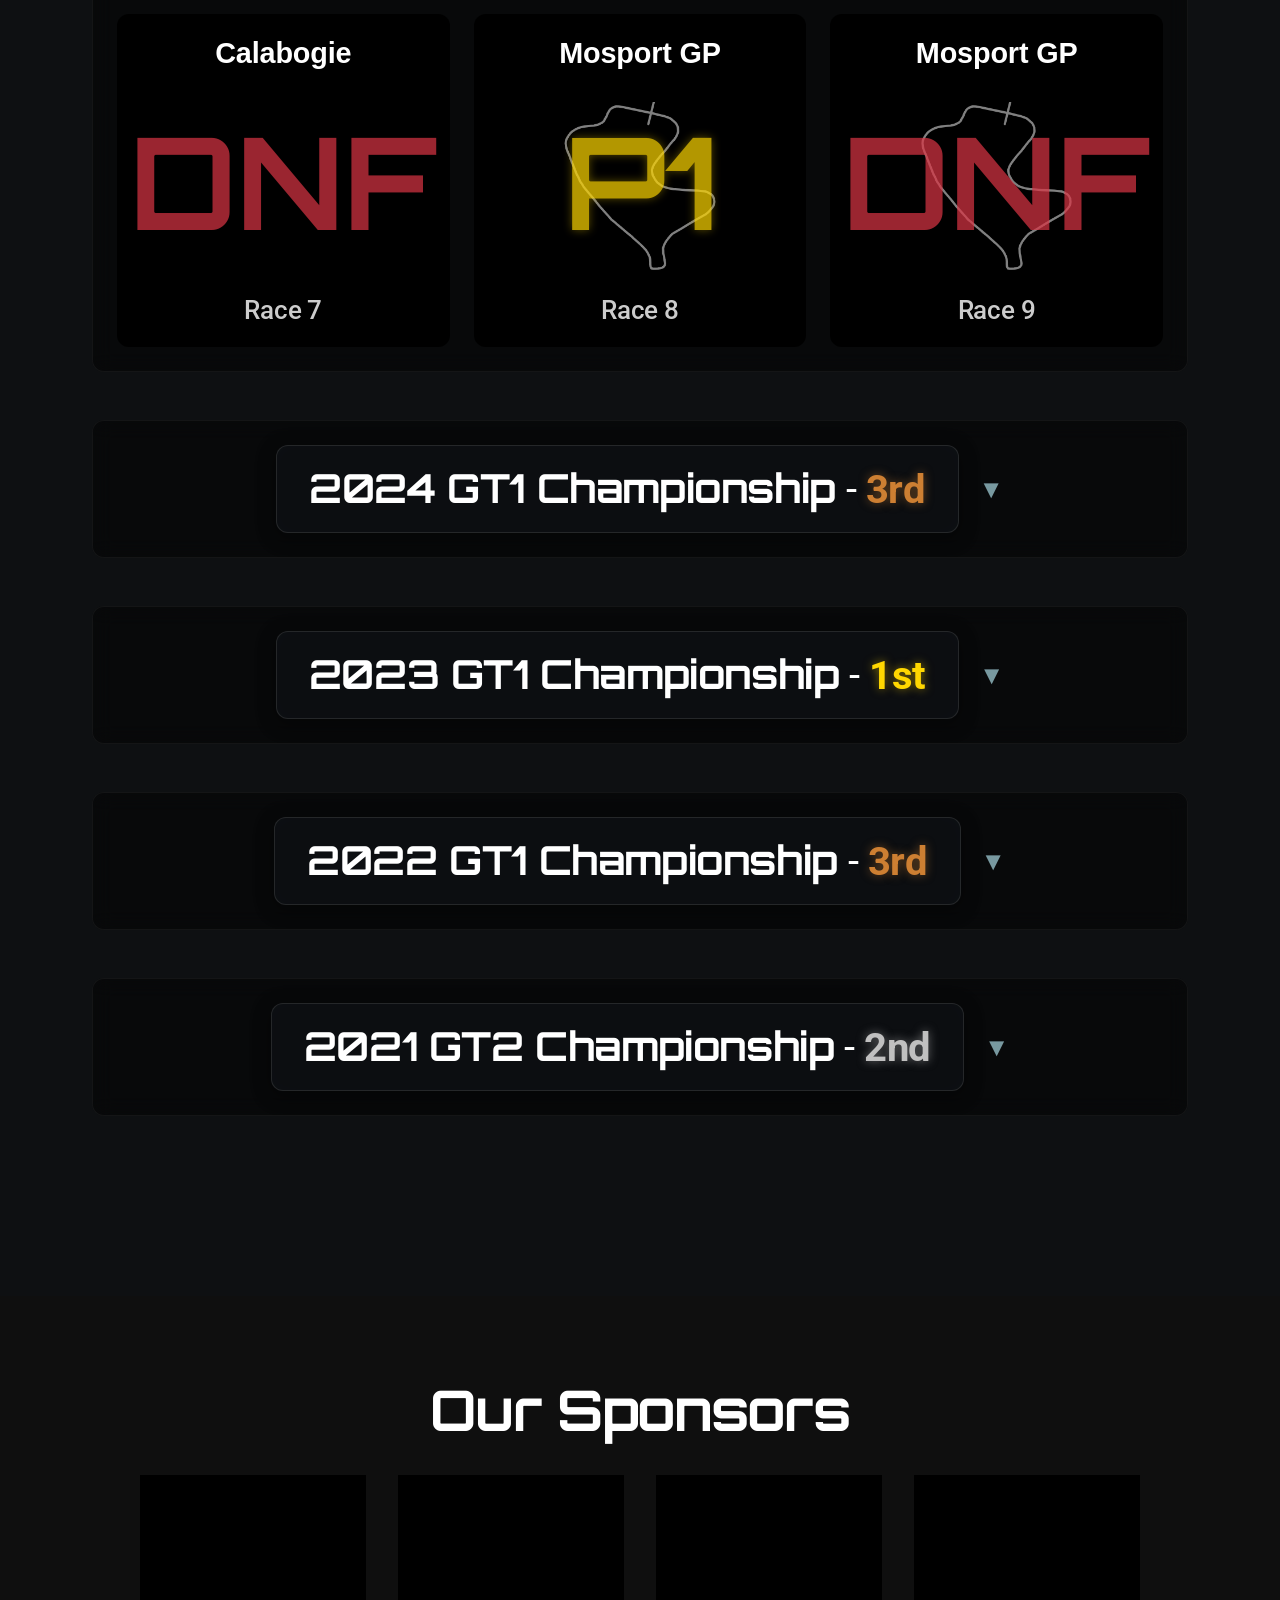
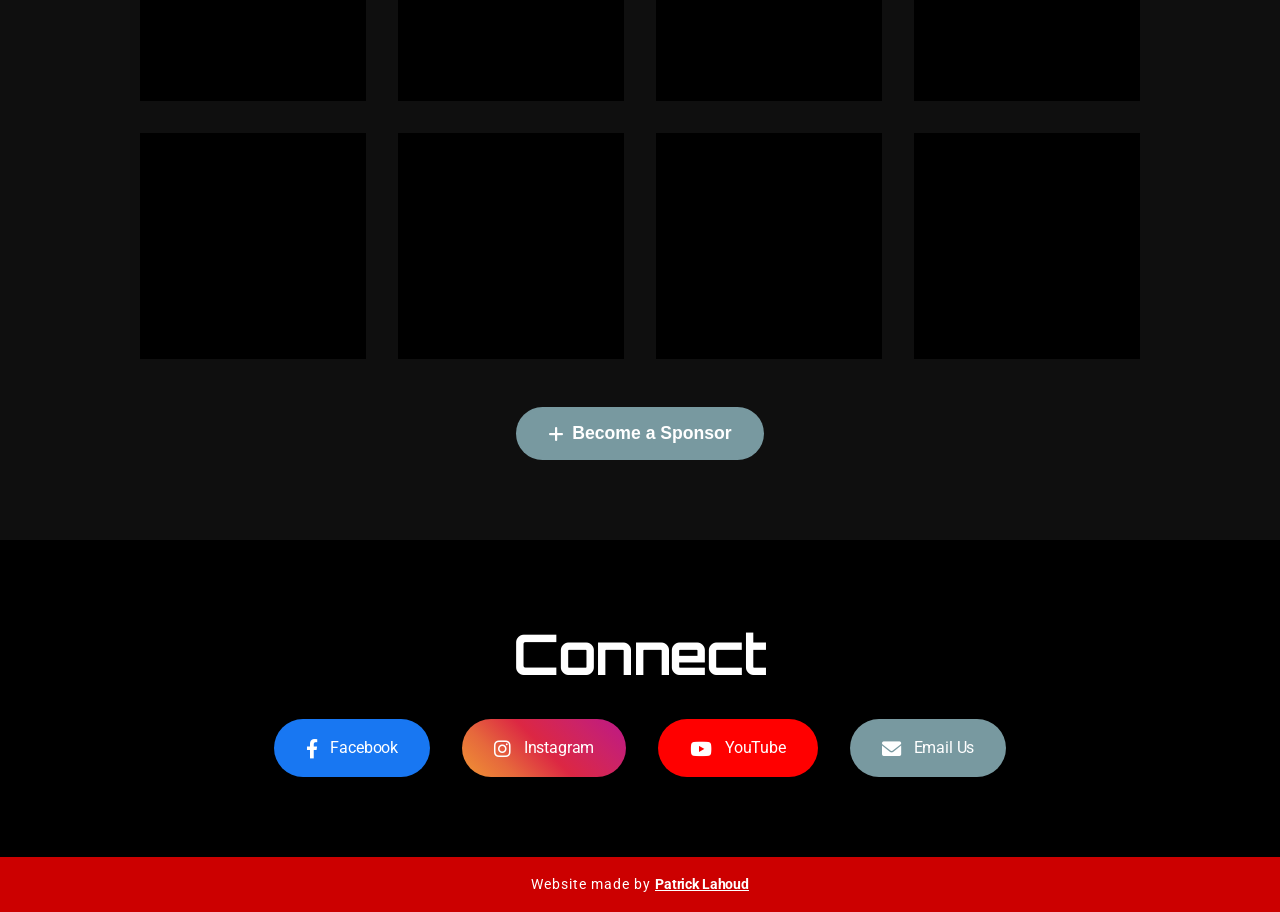
==== commit 81f85ba9: "Trim the dead space under race cards and drop the scroll reveal The open season carried 4.5rem of pa" ====
--- a/index.html
+++ b/index.html
@@ -5,7 +5,7 @@
     <meta name="viewport" content="width=device-width, initial-scale=1.0">
     <title>Nummi Racing - Amateur Endurance Racing Team</title>
     <link rel="icon" type="image/svg+xml" href="favicon.svg">
-    <link rel="stylesheet" href="styles.css?v=4.12">
+    <link rel="stylesheet" href="styles.css?v=4.16">
     <link href="https://cdnjs.cloudflare.com/ajax/libs/font-awesome/6.0.0/css/all.min.css" rel="stylesheet" media="print" onload="this.media='all'">
     <link href="https://fonts.googleapis.com/css2?family=Orbitron:wght@400;700;900&family=Roboto:wght@300;400;500;700&display=swap" rel="stylesheet" media="print" onload="this.media='all'">
     <link href="https://fonts.cdnfonts.com/css/vag-rounded" rel="stylesheet" media="print" onload="this.media='all'">
@@ -873,7 +873,7 @@
     <p>Website made by <a href="https://github.com/Patrick-Lahoud" target="_blank" rel="noopener">Patrick Lahoud</a></p>
 </div>
 
-    <script src="script.js?v=4.7"></script>
+    <script src="script.js?v=5.0"></script>
 
  
 </body>
--- a/styles.css
+++ b/styles.css
@@ -2847,18 +2847,10 @@
     transition: all 0.3s ease;
 }
 
-/* --- Cascade Reveal Starting State --- */
-/* 1. The Starting State (Hidden) */
+/* --- Race result cards are simply there: no fade, no drift, no stagger --- */
 .result-card {
-    opacity: 0;
-    transform: translateY(40px);
-    transition: opacity 0.6s ease-out, transform 0.6s ease-out;
-}
-
-/* 2. The Triggered State (Visible) */
-.result-card.show {
     opacity: 1;
-    transform: translateY(0);
+    transform: none;
 }
 
 /* --- Forcefully Hide Scrollbar --- */
@@ -3551,3 +3543,87 @@
         font-size: 0.75rem !important;
     }
 }
+
+/* --- Parallax on phones and touch screens --- */
+/* background-attachment: fixed sizes the photo against the viewport — and on
+   iOS Safari against the whole document — so a landscape shot inside a tall
+   phone screen was magnified many times over ("super zoomed in"). Touch and
+   narrow screens fall back to element-sized cover, which is the framing the
+   original <img> had, and each photo keeps its focal point. */
+@media (max-width: 768px), (hover: none) and (pointer: coarse) {
+    .hero-background,
+    .video-parallax-bg,
+    .car-parallax-bg,
+    .parallax-bg {
+        background-attachment: scroll !important;
+        background-size: cover !important;
+        background-repeat: no-repeat !important;
+    }
+
+    .hero-background {
+        background-position: 67.2% 61.9%;
+    }
+
+    .video-parallax-bg,
+    .car-parallax-bg,
+    .parallax-bg {
+        background-position: center center;
+    }
+}
+
+/* --- Script-pinned parallax layers on touch screens --- */
+/* The script in script.js measures each layer and keeps its top edge on the
+   viewport's top edge, which reproduces `background-attachment: fixed` without
+   the mobile sizing bug. These are the starting values it replaces on load. */
+@media (max-width: 768px), (hover: none) and (pointer: coarse) {
+    .hero-background,
+    .video-parallax-bg,
+    .car-parallax-bg,
+    .parallax-bg {
+        height: 100vh;
+        will-change: transform;
+        transform: translate3d(0, 0, 0);
+    }
+}
+
+/* --- Touch screens: genuinely fixed backgrounds --- */
+/* `background-attachment: fixed` is mis-sized on phones, and pinning the layer
+   from a scroll handler makes it trail behind momentum scrolling (it looks like
+   a slow parallax instead of a still photo). On touch screens each photo is
+   therefore a real `position: fixed` layer, which the compositor keeps still
+   without any JavaScript, and its section clips it with clip-path so it only
+   shows through that section. Desktop is untouched. */
+@media (max-width: 768px), (hover: none) and (pointer: coarse) {
+    .hero,
+    .video-parallax-section,
+    .car-parallax-section,
+    .results-section {
+        clip-path: inset(0);
+    }
+
+    .hero-background,
+    .video-parallax-bg,
+    .car-parallax-bg,
+    .parallax-bg {
+        position: fixed !important;
+        top: 0 !important;
+        left: 0 !important;
+        width: 100% !important;
+        height: 100vh !important;
+        max-height: none !important;
+        transform: none !important;
+        background-attachment: scroll !important;
+        background-size: cover !important;
+        background-repeat: no-repeat !important;
+        will-change: auto;
+    }
+}
+
+/* --- Race grid: no dead space under the last row --- */
+/* The rule above folded the old 3rem margin into padding, leaving 4.5rem of
+   empty panel below the final row, plus the grid's own 2rem margin. Both are
+   pulled back so the open season ends just under its cards. */
+.race-content > .season .results-grid {
+    margin-bottom: 0;
+    padding: 0 1.5rem 1.5rem 1.5rem;
+}
